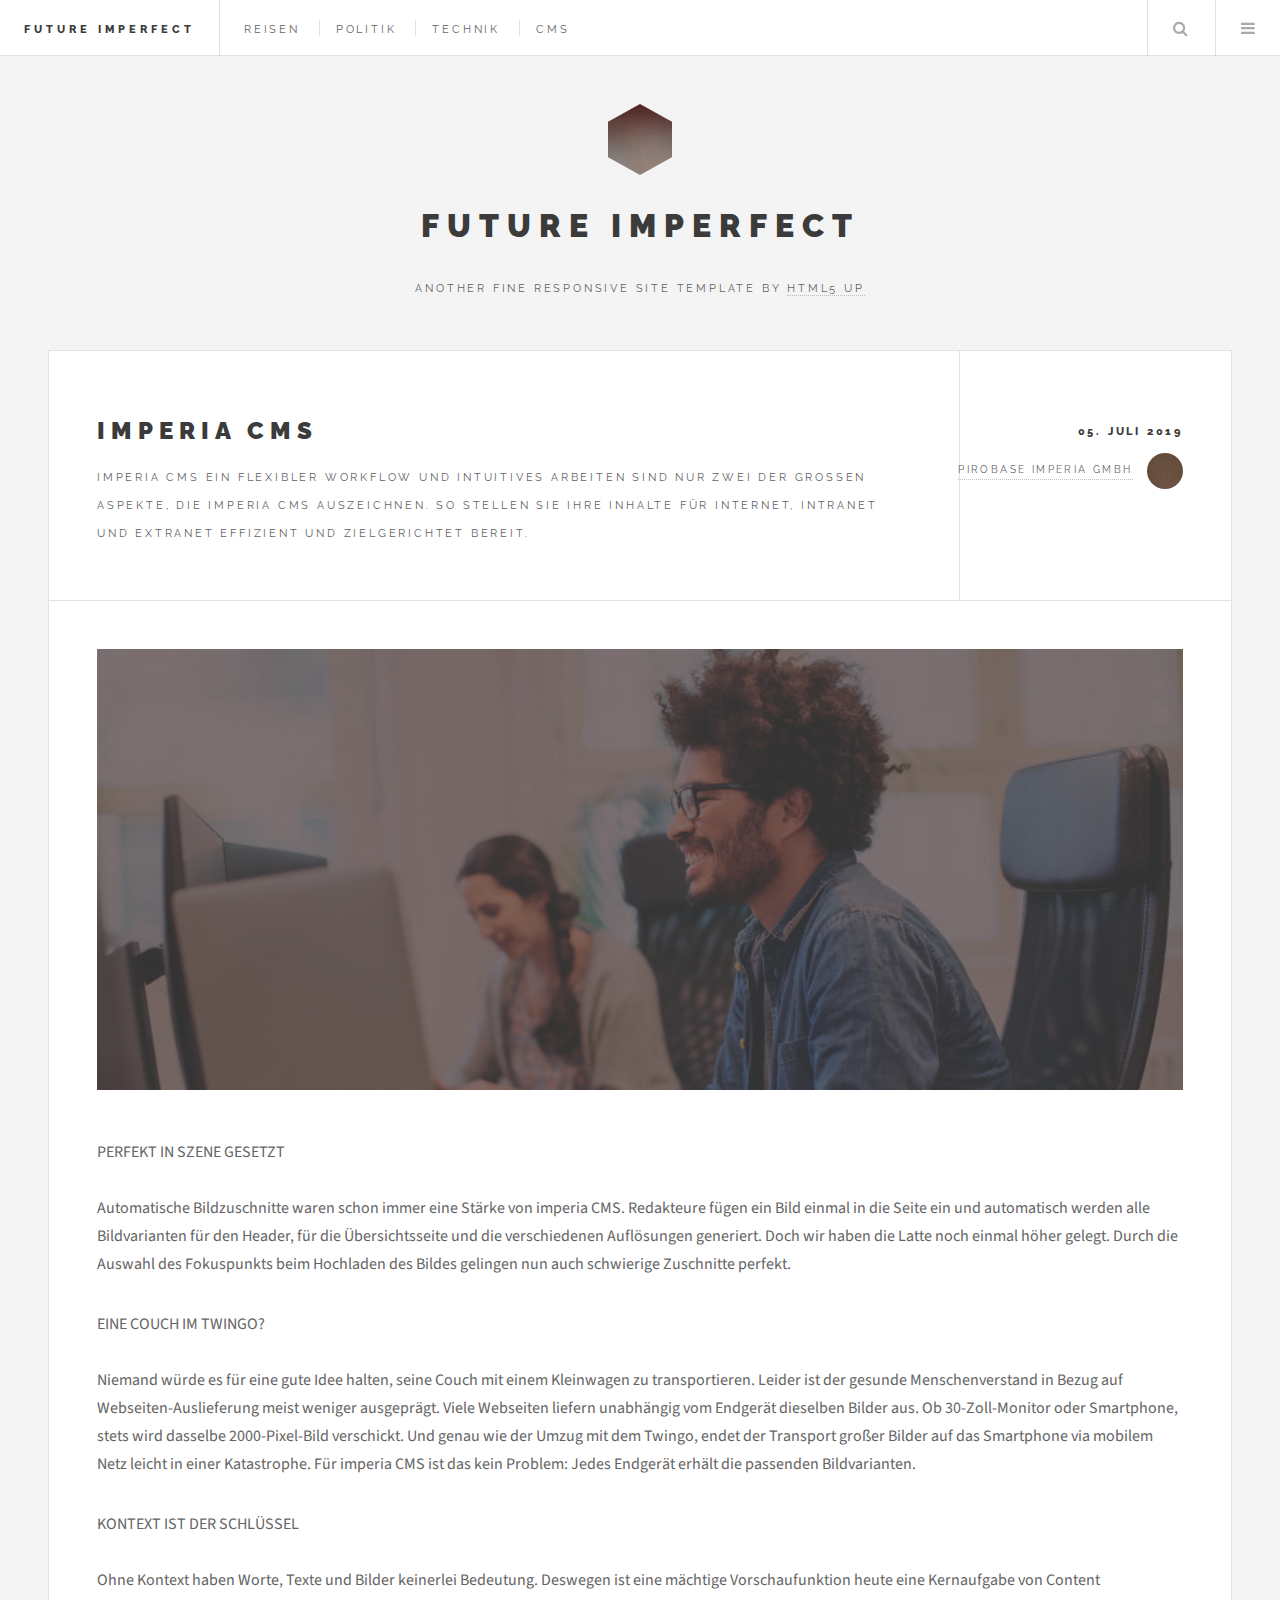
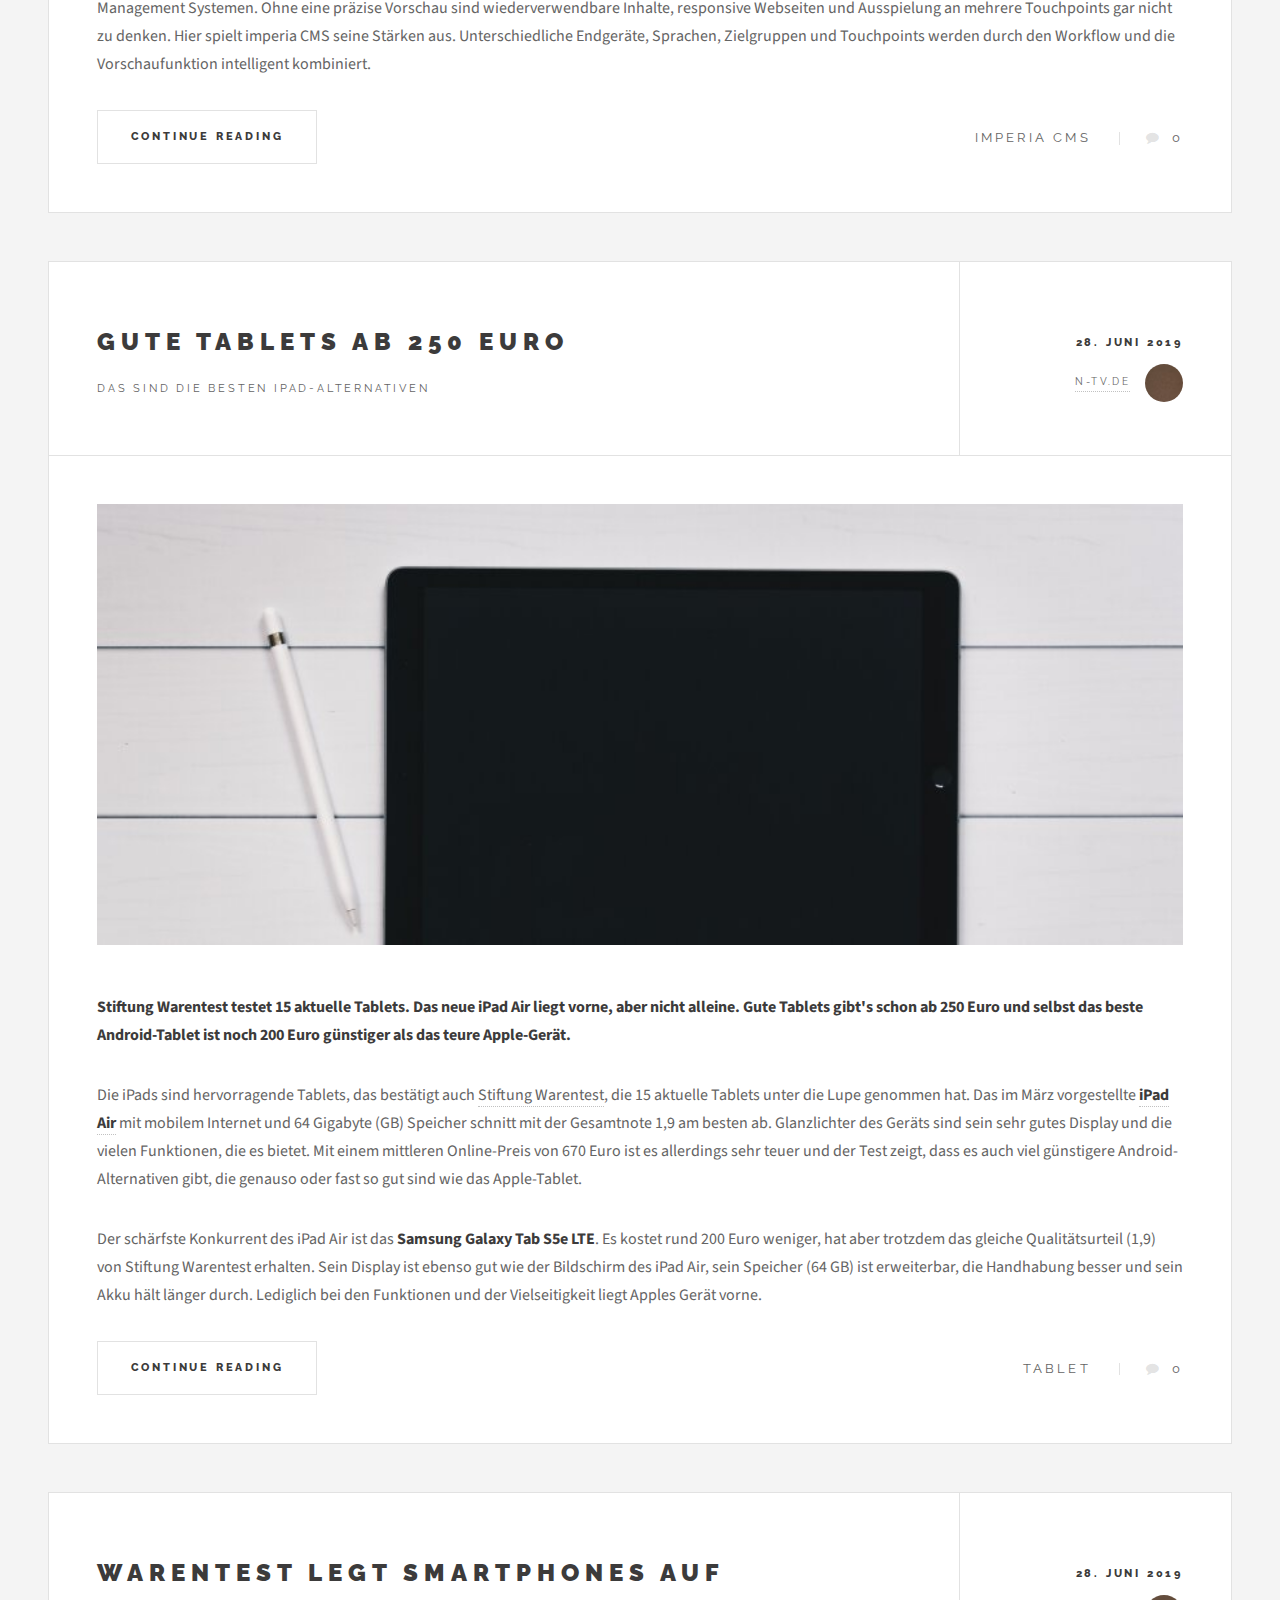
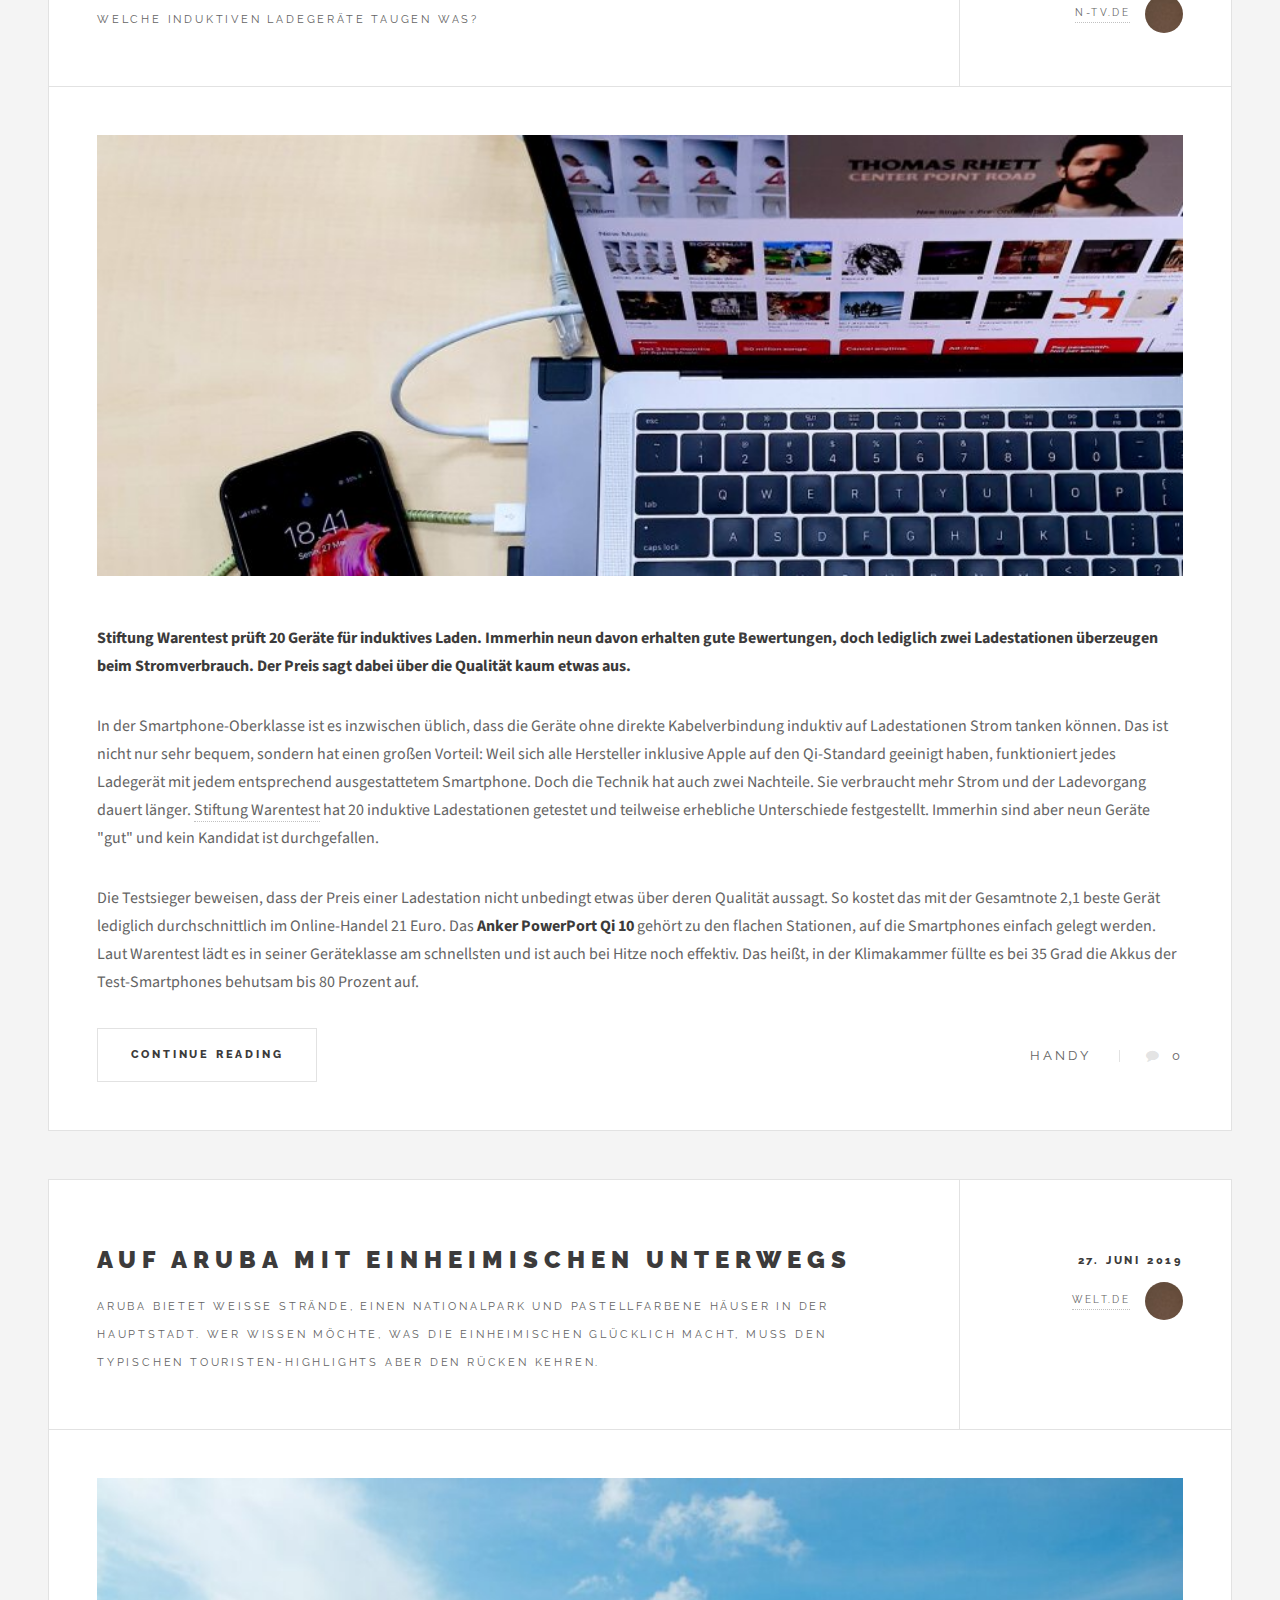
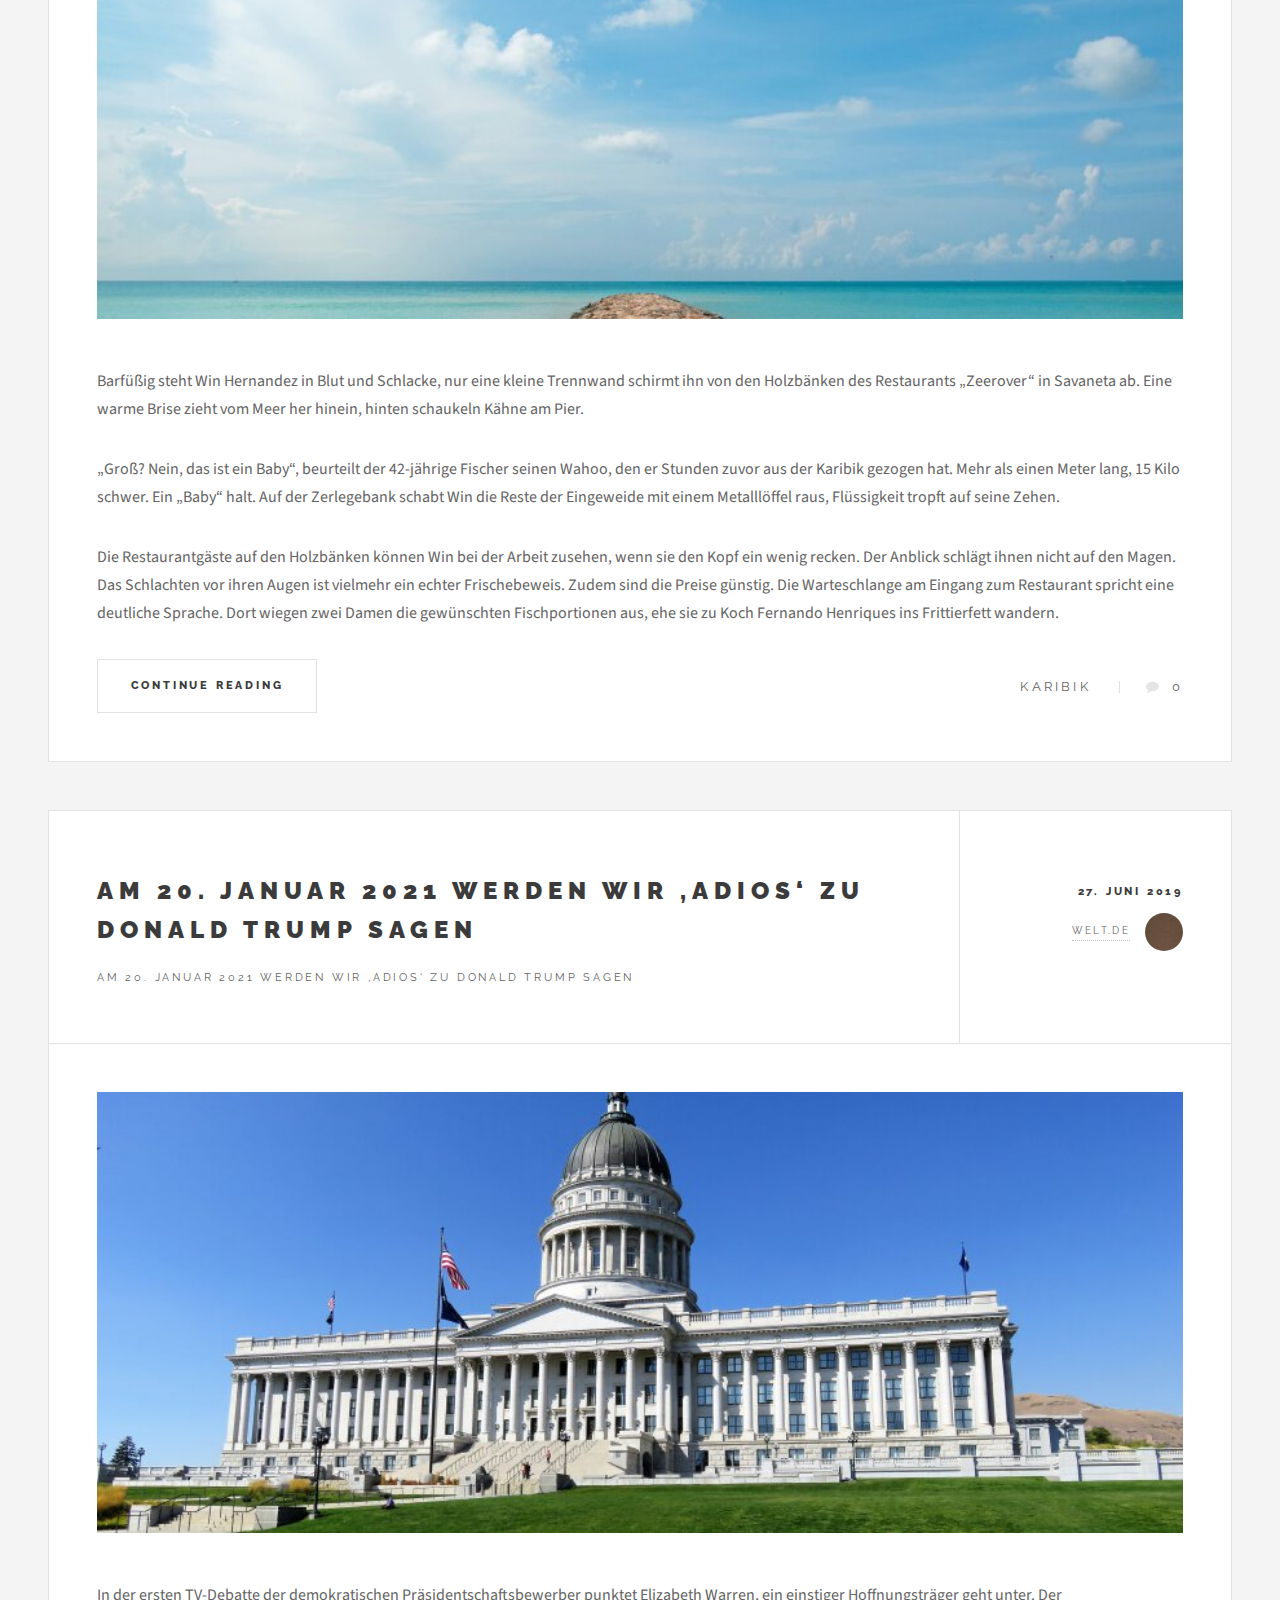
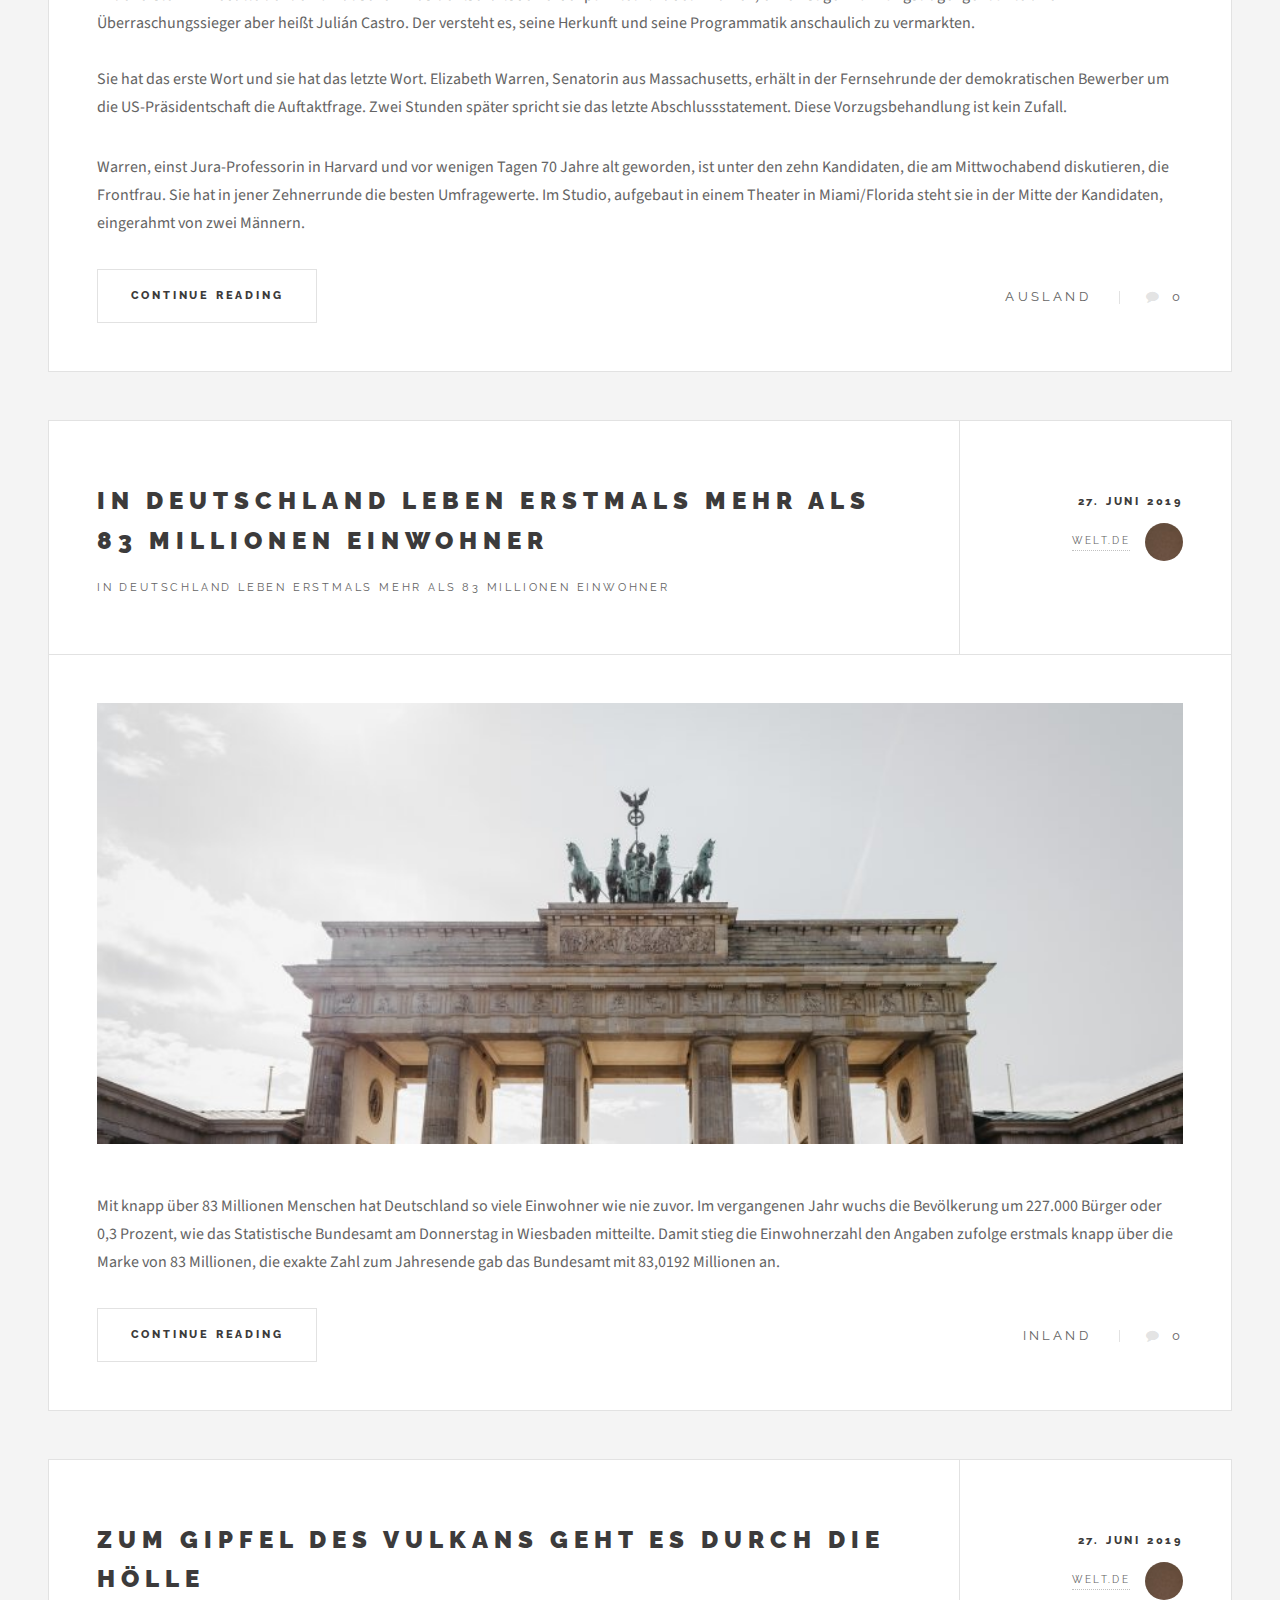
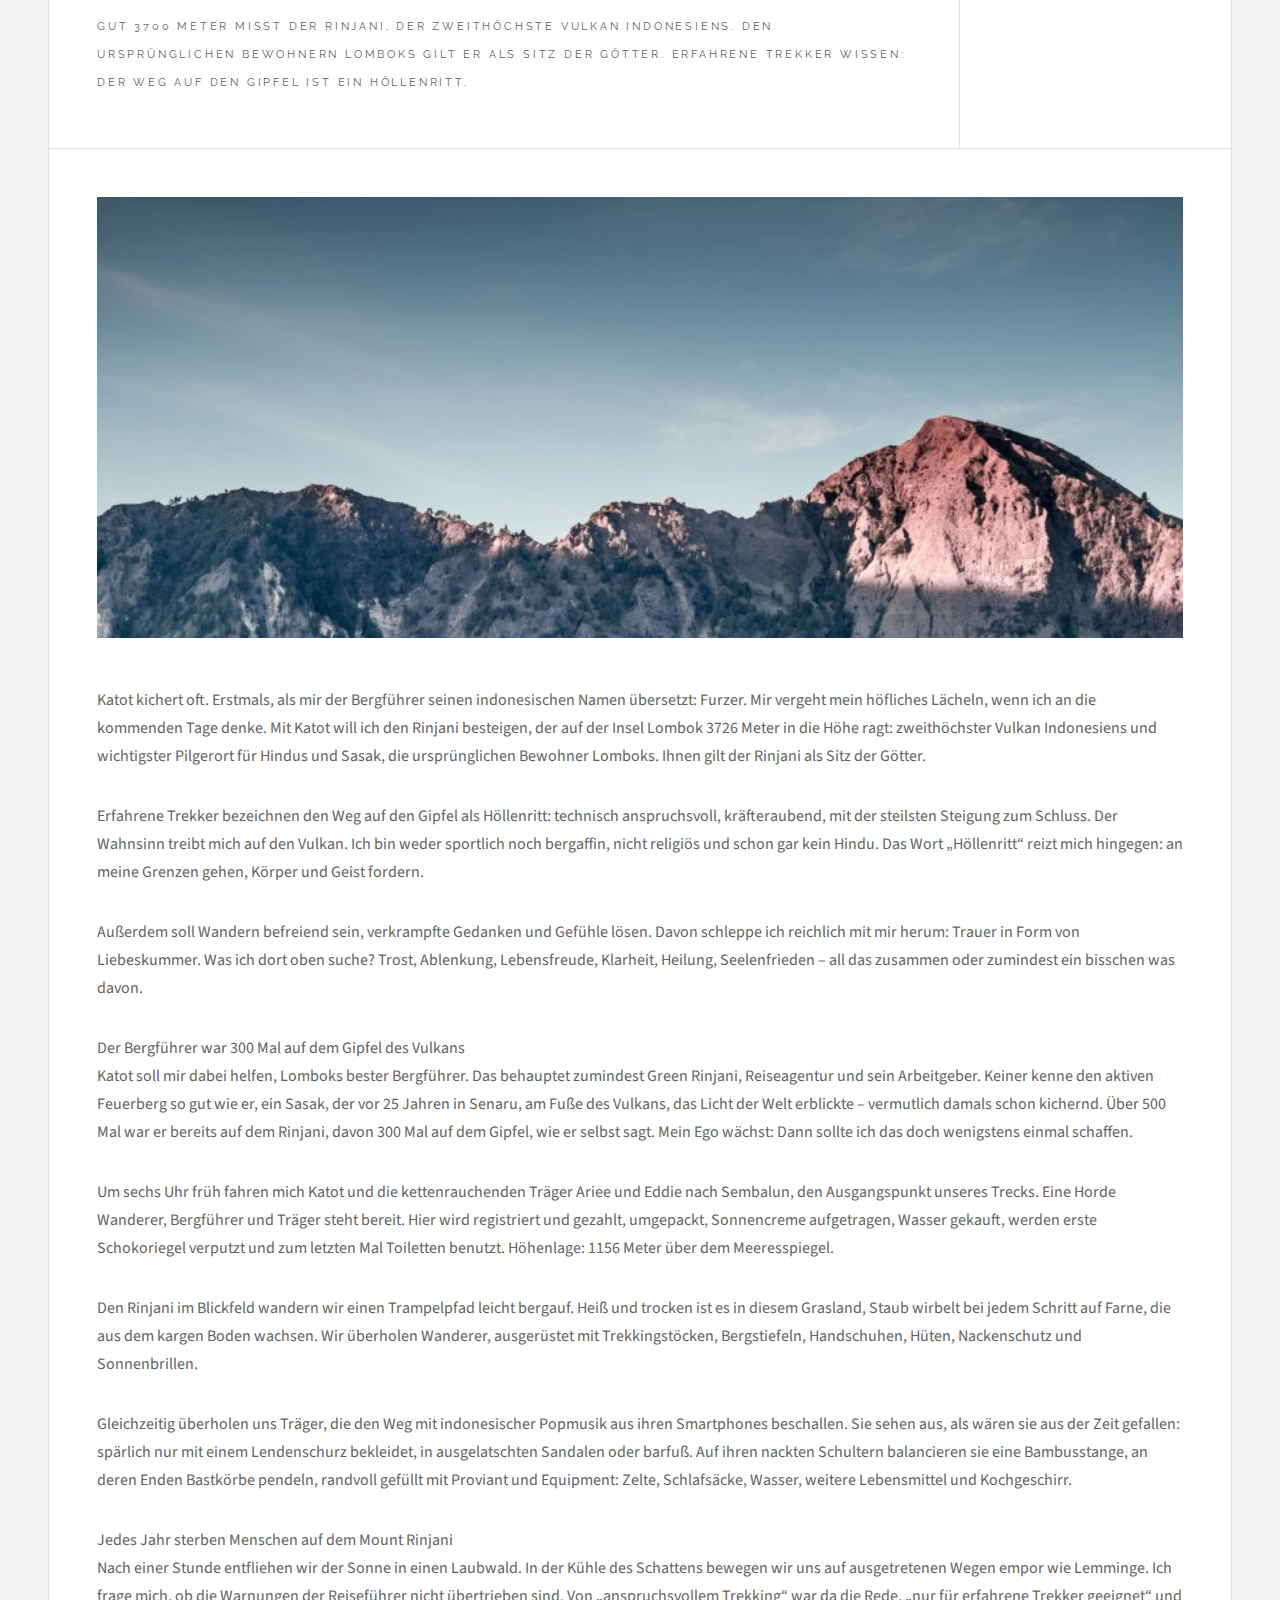
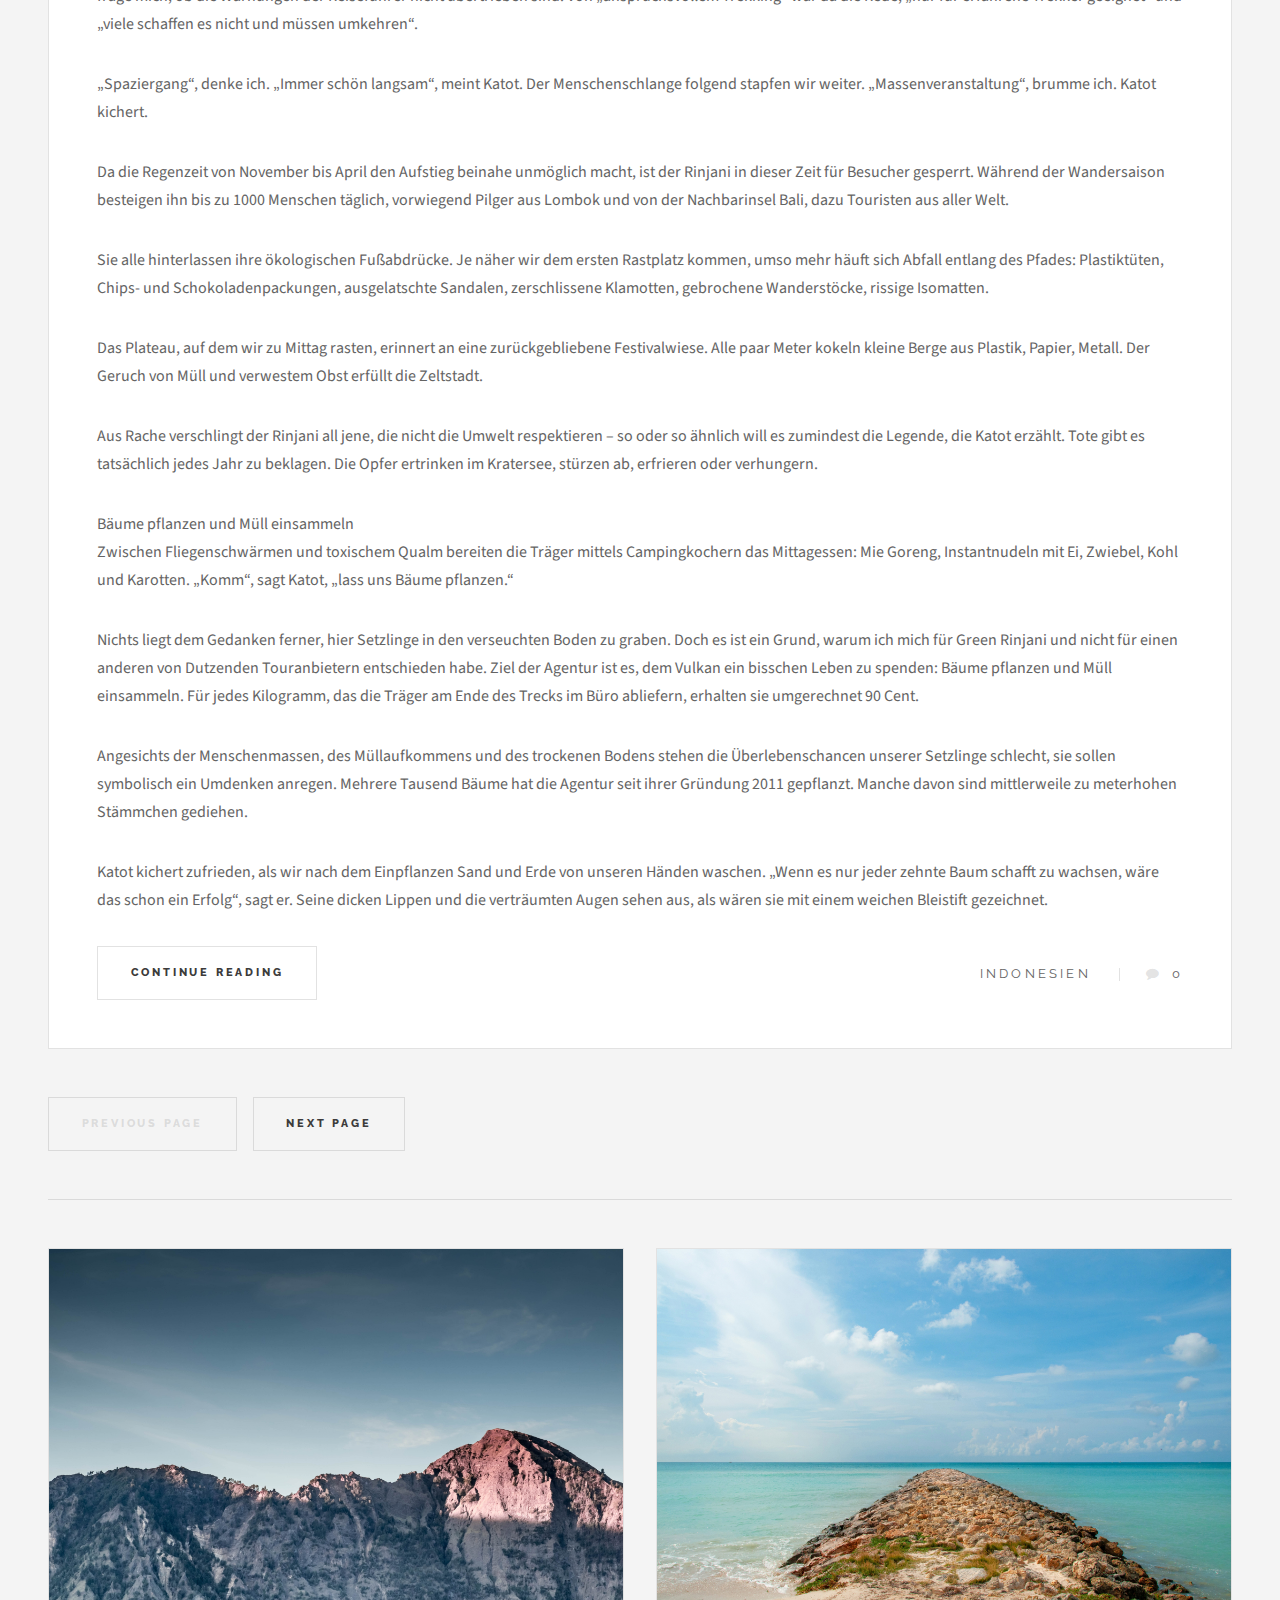
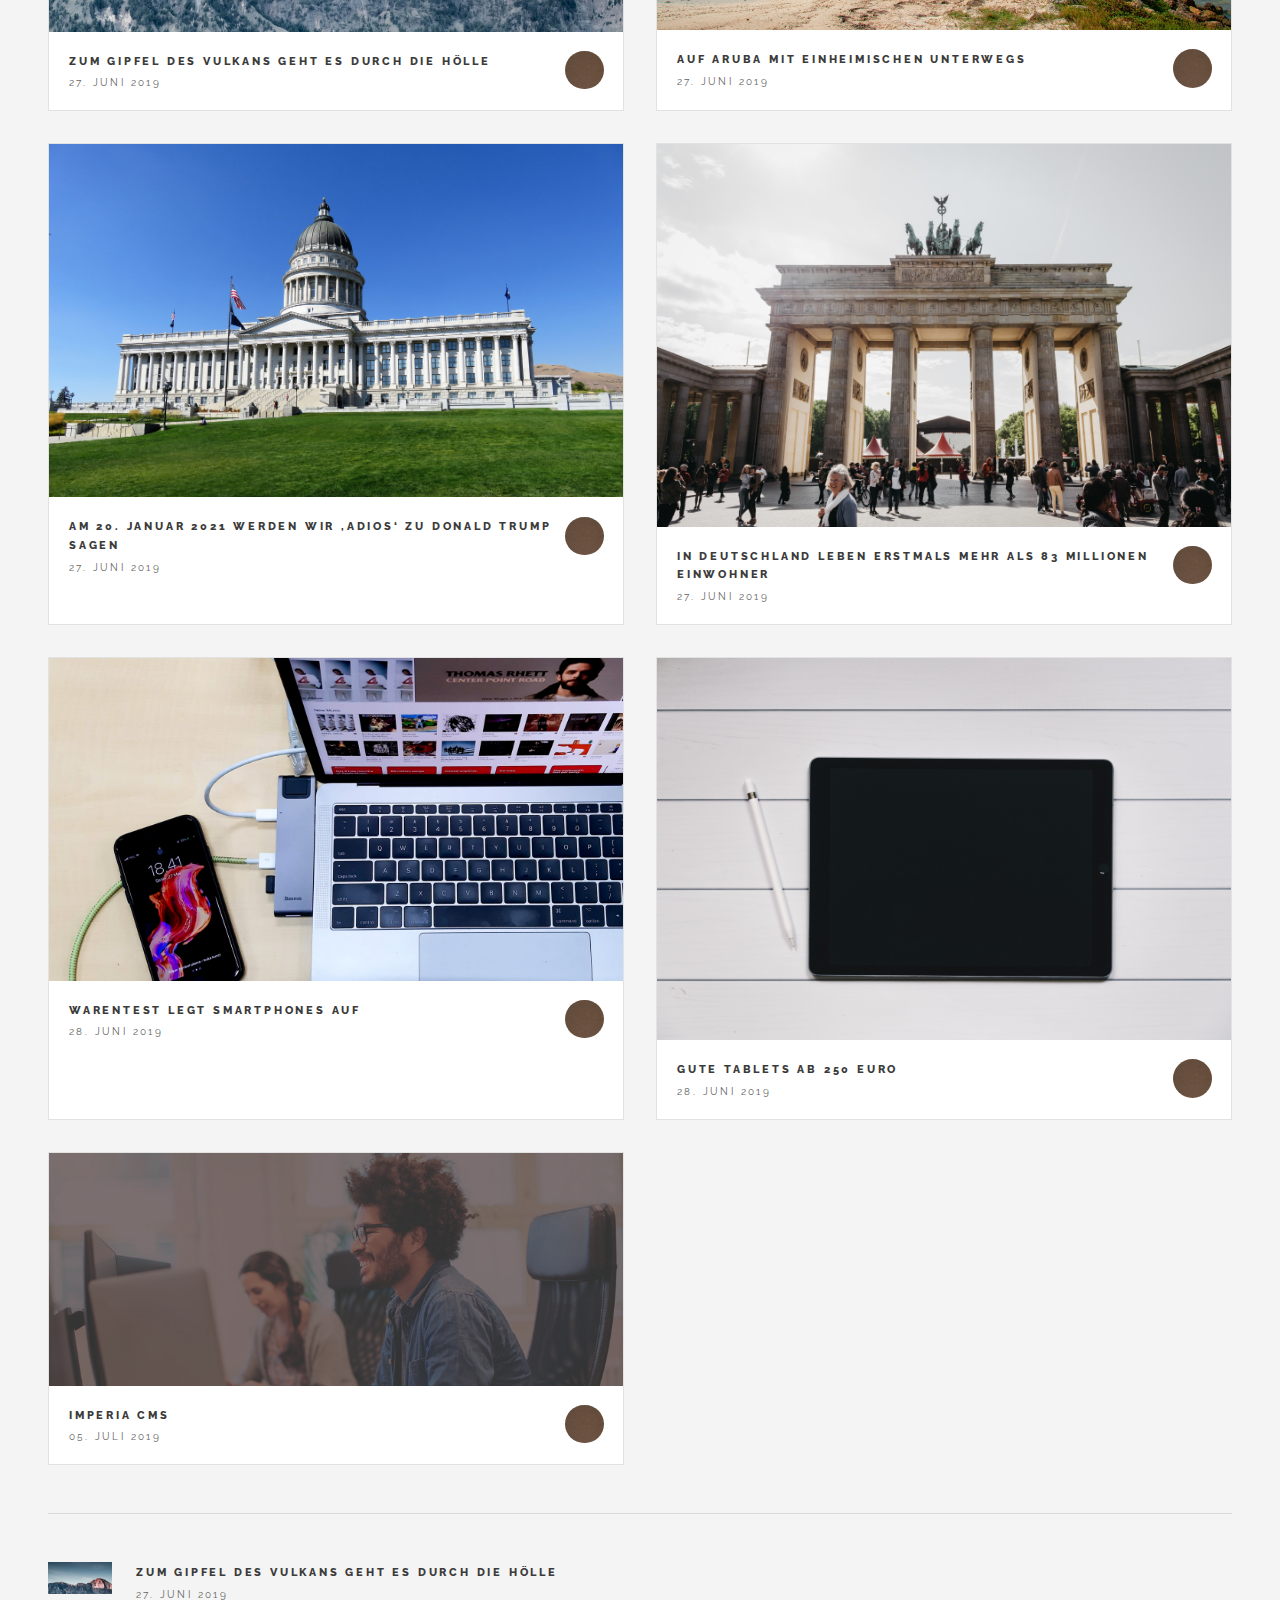
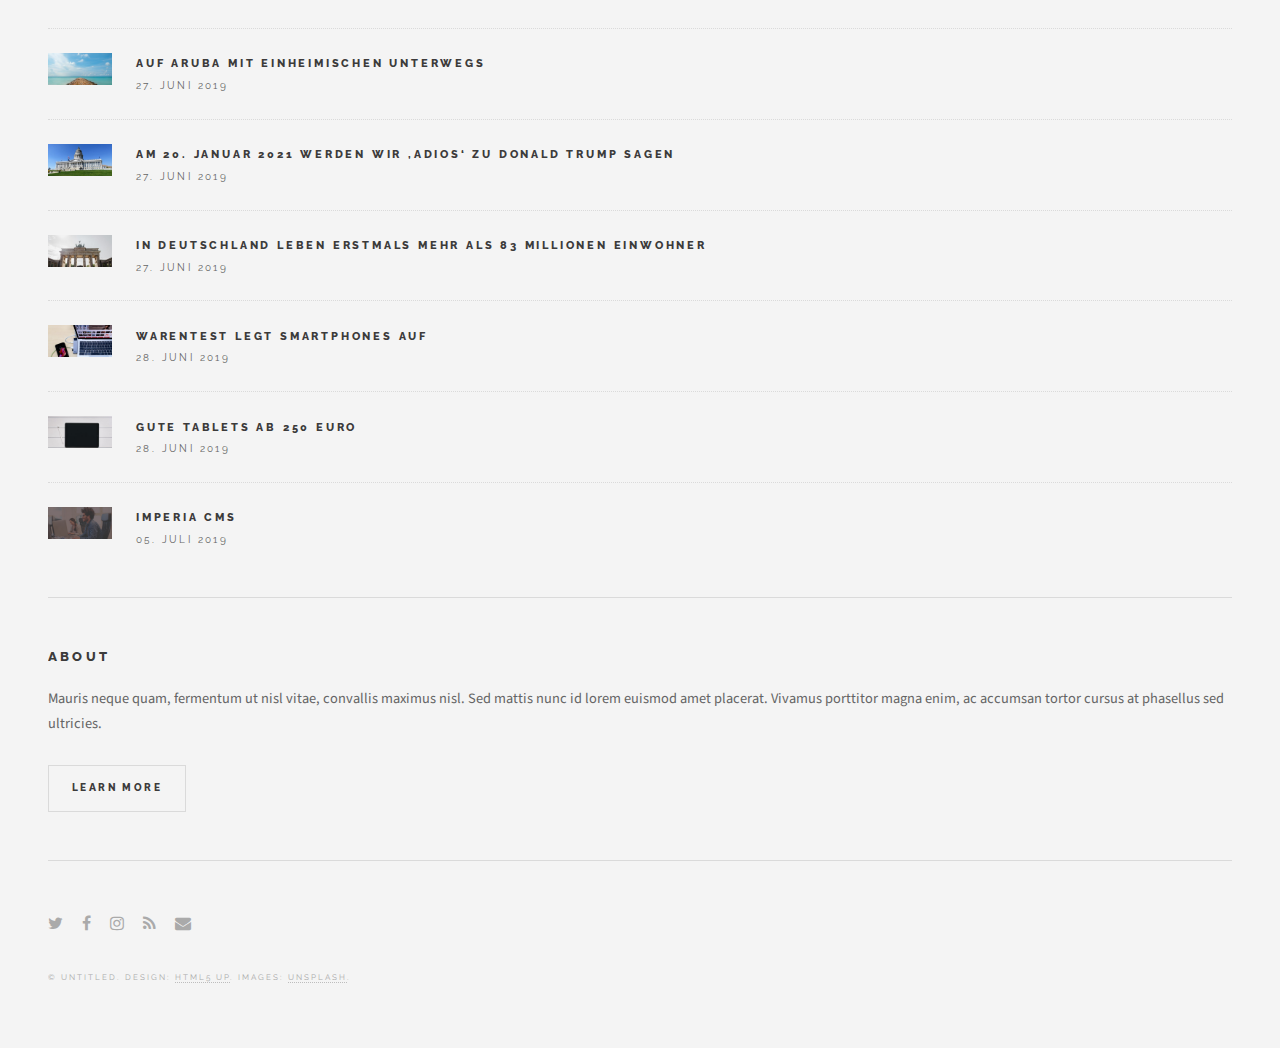
==== index.html @ 07f8140c "initial upload" ====
<!DOCTYPE HTML>
<!--
	Future Imperfect by HTML5 UP
	html5up.net | @ajlkn
	Free for personal and commercial use under the CCA 3.0 license (html5up.net/license)
-->
<html>
<head>
    <meta name="GENERATOR" content="IMPERIA 10.5.2_1" />

    <title>Future Imperfect by HTML5 UP</title>
    <meta charset="utf-8" />
    <meta name="viewport" content="width=device-width, initial-scale=1, user-scalable=no" />
    <link rel="stylesheet" href="/static/future-imperfect/assets/css/main.css" />
    <link rel="stylesheet" href="/static/future-imperfect/assets/css/jquery.fancybox.css" />

    <meta name="X-Imperia-Live-Info" content="757512c4-ac32-24c8-7817-a58f26c21bf1/2/3" />
</head>
<body class="is-preload">
<!-- Wrapper -->
<div id="wrapper">

	<!-- HEADER -->
	<!-- Header -->
<header id="header">
    <h1><a href="/index.html">Future Imperfect</a></h1>
    <nav class="links">
        <ul>
            <!--__iACTIVE:WsaCGdL1w7NQSzcC9uj5Q-->
    <li><a href="/reisen/index.html">Reisen</a></li>

    <li><a href="/politik/index.html">Politik</a></li>

    <li><a href="/technik/index.html">Technik</a></li>

    <li><a href="/cms/index.html">CMS</a></li>
<!--/__iACTIVE:WsaCGdL1w7NQSzcC9uj5Q-->
        </ul>
    </nav>
    <nav class="main">
        <ul>
            <li class="search">
                <a class="fa-search" href="#search">Search</a>
                <form id="search" method="get" action="#">
                    <input type="text" name="query" placeholder="Search" />
                </form>
            </li>
            <li class="menu">
                <a class="fa-bars" href="#menu">Menu</a>
            </li>
        </ul>
    </nav>
</header>

<!-- SIDE-NAV -->
<section id="menu">
<!-- Search -->
<section>
    <form class="search" method="get" action="#">
        <input type="text" name="query" placeholder="Search" />
    </form>
</section>

<!-- Links -->
<section>
    <ul class="links">
        <li>
            <a href="#">
                <h3>Lorem ipsum</h3>
                <p>Feugiat tempus veroeros dolor</p>
            </a>
        </li>
        <li>
            <a href="#">
                <h3>Dolor sit amet</h3>
                <p>Sed vitae justo condimentum</p>
            </a>
        </li>
        <li>
            <a href="#">
                <h3>Feugiat veroeros</h3>
                <p>Phasellus sed ultricies mi congue</p>
            </a>
        </li>
        <li>
            <a href="#">
                <h3>Etiam sed consequat</h3>
                <p>Porta lectus amet ultricies</p>
            </a>
        </li>
    </ul>
</section>

<!-- Actions -->
<section>
    <ul class="actions stacked">
        <li><a href="#" class="button large fit">Log In</a></li>
    </ul>
</section>

</section>


	<!-- Menu -->


	<!-- Main -->
	<div id="main">
		<!-- Post -->

		<!-- SiteActive zum Laden der Artikel -->

		<!--__iACTIVE:i1jnQMcbI30JDqjvi1VMw-->
		<article class="post">
			<header>
				<div class="title">
					<h2><a href="/cms/imperia/000041.html">imperia CMS</a></h2>
					<p>imperia CMS Ein flexibler Workflow und intuitives Arbeiten sind nur zwei der großen Aspekte, die imperia CMS auszeichnen. So stellen Sie Ihre Inhalte für Internet, Intranet und Extranet effizient und zielgerichtet bereit.</p>
				</div>

				<div class="meta">
					<time class="published"></time>
					<time class="published">05. Juli 2019</time>
					<a href="#" class="author">
						<span class="name">pirobase imperia GmbH</span>
						<img src="/static/future-imperfect/images/avatar.jpg" alt="" />
					</a>
				</div>
			</header>

			<a href="/cms/imperia/000041.html" class="image featured">
				<img src="/mam/cms/fittosize_840_341_1037_280_85561495ed3176cb5e3eb2f589040151_cover_imperia_mitarbeiter_pc.jpg" alt="Cover Imperia Mitarbeiter Pc" />
			</a>

			<p><p>PERFEKT IN SZENE GESETZT<br />
<br />
Automatische Bildzuschnitte waren schon immer eine Stärke von imperia CMS. Redakteure f&uuml;gen ein Bild einmal in die Seite ein und automatisch werden alle Bildvarianten für den Header, für die Übersichtsseite und die verschiedenen Auflösungen generiert. Doch wir haben die Latte noch einmal höher gelegt. Durch die Auswahl des Fokuspunkts beim Hochladen des Bildes gelingen nun auch schwierige Zuschnitte perfekt.</p>

<p>EINE COUCH IM TWINGO?<br />
<br />
Niemand würde es für eine gute Idee halten, seine Couch mit einem Kleinwagen zu transportieren. Leider ist der gesunde Menschenverstand in Bezug auf Webseiten-Auslieferung meist weniger ausgeprägt. Viele Webseiten liefern unabhängig vom Endgerät dieselben Bilder aus. Ob 30-Zoll-Monitor oder Smartphone, stets wird dasselbe 2000-Pixel-Bild verschickt. Und genau wie der Umzug mit dem Twingo, endet der Transport gro&szlig;er Bilder auf das Smartphone via mobilem Netz leicht in einer Katastrophe. Für imperia CMS ist das kein Problem: Jedes Endgerät erhält die passenden Bildvarianten.</p>

<p>KONTEXT IST DER SCHL&Uuml;SSEL<br />
<br />
Ohne Kontext haben Worte, Texte und Bilder keinerlei Bedeutung. Deswegen ist eine m&auml;chtige Vorschaufunktion heute eine Kernaufgabe von Content Management Systemen. Ohne eine pr&auml;zise Vorschau sind wiederverwendbare Inhalte, responsive Webseiten und Ausspielung an mehrere Touchpoints gar nicht zu denken. Hier spielt imperia CMS seine St&auml;rken aus. Unterschiedliche Endger&auml;te, Sprachen, Zielgruppen und Touchpoints werden durch den Workflow und die Vorschaufunktion intelligent kombiniert.&nbsp;</p>
</p>

			<footer>
				<ul class="actions">
					<li><a href="/cms/imperia/000041.html" class="button large">Continue Reading</a></li>
				</ul>
				<ul class="stats">
					<li><a href="#" class="icon">imperia CMS</a></li>
					<li><a href="#" class="icon fa-comment commentCount" data-pageid="localhost/cms/imperia/000041.html"></a></li>
				</ul>
			</footer>
		</article>
		
		<article class="post">
			<header>
				<div class="title">
					<h2><a href="/technik/tablet/000032.html">Gute Tablets ab 250 Euro</a></h2>
					<p>Das sind die besten iPad-Alternativen</p>
				</div>

				<div class="meta">
					<time class="published"></time>
					<time class="published">28. Juni 2019</time>
					<a href="#" class="author">
						<span class="name">n-tv.de</span>
						<img src="/static/future-imperfect/images/avatar.jpg" alt="" />
					</a>
				</div>
			</header>

			<a href="/technik/tablet/000032.html" class="image featured">
				<img src="/mam/technik/fittosize_840_341_882_957_9ee80fff6b815dd7e9abaea90f61c48d_kelly-sikkema-4xhgz_zllqs-unsplash.jpg" alt="Kelly-sikkema-4xhgz Zllqs-unsplash" />
			</a>

			<p><p><strong>Stiftung Warentest testet 15 aktuelle Tablets. Das neue iPad Air liegt vorne, aber nicht alleine. Gute Tablets gibt&#39;s schon ab 250 Euro und selbst das beste Android-Tablet ist noch 200 Euro g&uuml;nstiger als das teure Apple-Ger&auml;t.</strong></p>

<p>Die iPads sind hervorragende Tablets, das best&auml;tigt auch&nbsp;<a href="https://www.test.de/Tablets-im-Test-4627215-0/">Stiftung Warentest</a>, die 15 aktuelle Tablets unter die Lupe genommen hat. Das im M&auml;rz vorgestellte&nbsp;<a href="https://www.n-tv.de/technik/Apple-praesentiert-neue-iPads-article20914733.html"><strong>iPad Air</strong></a>&nbsp;mit mobilem Internet und 64 Gigabyte (GB) Speicher schnitt mit der Gesamtnote 1,9 am besten ab. Glanzlichter des Ger&auml;ts sind sein sehr gutes Display und die vielen Funktionen, die es bietet. Mit einem mittleren Online-Preis von 670 Euro ist es allerdings sehr teuer und der Test zeigt, dass es auch viel g&uuml;nstigere Android-Alternativen gibt, die genauso oder fast so gut sind wie das Apple-Tablet.</p>

<p>Der sch&auml;rfste Konkurrent des iPad Air ist das&nbsp;<strong>Samsung Galaxy Tab S5e LTE</strong>. Es kostet rund 200 Euro weniger, hat aber trotzdem das gleiche Qualit&auml;tsurteil (1,9) von Stiftung Warentest erhalten. Sein Display ist ebenso gut wie der Bildschirm des iPad Air, sein Speicher (64 GB) ist erweiterbar, die Handhabung besser und sein Akku h&auml;lt l&auml;nger durch. Lediglich bei den Funktionen und der Vielseitigkeit liegt Apples Ger&auml;t vorne.</p>
</p>

			<footer>
				<ul class="actions">
					<li><a href="/technik/tablet/000032.html" class="button large">Continue Reading</a></li>
				</ul>
				<ul class="stats">
					<li><a href="#" class="icon">Tablet</a></li>
					<li><a href="#" class="icon fa-comment commentCount" data-pageid="localhost/technik/tablet/000032.html"></a></li>
				</ul>
			</footer>
		</article>
		
		<article class="post">
			<header>
				<div class="title">
					<h2><a href="/technik/handy/000031.html">Warentest legt Smartphones auf</a></h2>
					<p>Welche induktiven Ladegeräte taugen was?</p>
				</div>

				<div class="meta">
					<time class="published"></time>
					<time class="published">28. Juni 2019</time>
					<a href="#" class="author">
						<span class="name">n-tv.de</span>
						<img src="/static/future-imperfect/images/avatar.jpg" alt="" />
					</a>
				</div>
			</header>

			<a href="/technik/handy/000031.html" class="image featured">
				<img src="/mam/technik/fittosize_840_341_199_112_da4917b2e12d809783fb2f585028aa3f_yogas-design-lseenjllydw-unsplash.jpg" alt="Yogas-design-lseenjllydw-unsplash" />
			</a>

			<p><p><strong>Stiftung Warentest pr&uuml;ft 20 Ger&auml;te f&uuml;r induktives Laden. Immerhin neun davon erhalten gute Bewertungen, doch lediglich zwei Ladestationen &uuml;berzeugen beim Stromverbrauch. Der Preis sagt dabei &uuml;ber die Qualit&auml;t kaum etwas aus.</strong></p>

<p>In der Smartphone-Oberklasse ist es inzwischen &uuml;blich, dass die Ger&auml;te ohne direkte Kabelverbindung induktiv auf Ladestationen Strom tanken k&ouml;nnen. Das ist nicht nur sehr bequem, sondern hat einen gro&szlig;en Vorteil: Weil sich alle Hersteller inklusive Apple auf den Qi-Standard geeinigt haben, funktioniert jedes Ladeger&auml;t mit jedem entsprechend ausgestattetem Smartphone. Doch die Technik hat auch zwei Nachteile. Sie verbraucht mehr Strom und der Ladevorgang dauert l&auml;nger.&nbsp;<a href="https://www.test.de/Ladestation-fuer-das-Handy-Induktive-Ladegeraete-im-Test-5485374-0/" target="_blank">Stiftung Warentest</a>&nbsp;hat 20 induktive Ladestationen getestet und teilweise erhebliche Unterschiede festgestellt. Immerhin sind aber neun Ger&auml;te &quot;gut&quot; und kein Kandidat ist durchgefallen.</p>

<p>Die Testsieger beweisen, dass der Preis einer Ladestation nicht unbedingt etwas &uuml;ber deren Qualit&auml;t aussagt. So kostet das mit der Gesamtnote 2,1 beste Ger&auml;t lediglich durchschnittlich im Online-Handel 21 Euro. Das&nbsp;<strong>Anker PowerPort Qi 10</strong>&nbsp;geh&ouml;rt zu den flachen Stationen, auf die Smartphones einfach gelegt werden. Laut Warentest l&auml;dt es in seiner Ger&auml;teklasse am schnellsten und ist auch bei Hitze noch effektiv. Das hei&szlig;t, in der Klimakammer f&uuml;llte es bei 35 Grad die Akkus der Test-Smartphones behutsam bis 80 Prozent auf.</p>
</p>

			<footer>
				<ul class="actions">
					<li><a href="/technik/handy/000031.html" class="button large">Continue Reading</a></li>
				</ul>
				<ul class="stats">
					<li><a href="#" class="icon">Handy</a></li>
					<li><a href="#" class="icon fa-comment commentCount" data-pageid="localhost/technik/handy/000031.html"></a></li>
				</ul>
			</footer>
		</article>
		
		<article class="post">
			<header>
				<div class="title">
					<h2><a href="/reisen/karibik/000024.html">Auf Aruba mit Einheimischen unterwegs</a></h2>
					<p>Aruba bietet weiße Strände, einen Nationalpark und pastellfarbene Häuser in der Hauptstadt. Wer wissen möchte, was die Einheimischen glücklich macht, muss den typischen Touristen-Highlights aber den Rücken kehren.</p>
				</div>

				<div class="meta">
					<time class="published"></time>
					<time class="published">27. Juni 2019</time>
					<a href="#" class="author">
						<span class="name">Welt.de</span>
						<img src="/static/future-imperfect/images/avatar.jpg" alt="" />
					</a>
				</div>
			</header>

			<a href="/reisen/karibik/000024.html" class="image featured">
				<img src="/mam/reisen/fittosize_840_341_199_132_f3feace712c4e3904532fb6fe67a0add_paulo-evangelista-8e0jvozhtkg-unsplash.jpg" alt="Paulo-evangelista-8e0jvozhtkg-unsplash" />
			</a>

			<p><p>Barf&uuml;&szlig;ig steht Win Hernandez in Blut und Schlacke, nur eine kleine Trennwand schirmt ihn von den Holzb&auml;nken des Restaurants &bdquo;Zeerover&ldquo; in Savaneta ab. Eine warme Brise zieht vom Meer her hinein, hinten schaukeln K&auml;hne am Pier.</p>

<p>&bdquo;Gro&szlig;? Nein, das ist ein Baby&ldquo;, beurteilt der 42-j&auml;hrige Fischer seinen Wahoo, den er Stunden zuvor aus der Karibik gezogen hat. Mehr als einen Meter lang, 15 Kilo schwer. Ein &bdquo;Baby&ldquo; halt. Auf der Zerlegebank schabt Win die Reste der Eingeweide mit einem Metalll&ouml;ffel raus, Fl&uuml;ssigkeit tropft auf seine Zehen.</p>

<p>Die Restaurantg&auml;ste auf den Holzb&auml;nken k&ouml;nnen Win bei der Arbeit zusehen, wenn sie den Kopf ein wenig recken. Der Anblick schl&auml;gt ihnen nicht auf den Magen. Das Schlachten vor ihren Augen ist vielmehr ein echter Frischebeweis. Zudem sind die Preise g&uuml;nstig. Die Warteschlange am Eingang zum Restaurant spricht eine deutliche Sprache. Dort wiegen zwei Damen die gew&uuml;nschten Fischportionen aus, ehe sie zu Koch Fernando Henriques ins Frittierfett wandern.</p>
</p>

			<footer>
				<ul class="actions">
					<li><a href="/reisen/karibik/000024.html" class="button large">Continue Reading</a></li>
				</ul>
				<ul class="stats">
					<li><a href="#" class="icon">Karibik</a></li>
					<li><a href="#" class="icon fa-comment commentCount" data-pageid="localhost/reisen/karibik/000024.html"></a></li>
				</ul>
			</footer>
		</article>
		
		<article class="post">
			<header>
				<div class="title">
					<h2><a href="/politik/ausland/000018.html">Am 20. Januar 2021 werden wir ,Adios‘ zu Donald Trump sagen</a></h2>
					<p>Am 20. Januar 2021 werden wir ,Adios‘ zu Donald Trump sagen</p>
				</div>

				<div class="meta">
					<time class="published"></time>
					<time class="published">27. Juni 2019</time>
					<a href="#" class="author">
						<span class="name">Welt.de</span>
						<img src="/static/future-imperfect/images/avatar.jpg" alt="" />
					</a>
				</div>
			</header>

			<a href="/politik/ausland/000018.html" class="image featured">
				<img src="/mam/politik/fittosize_840_341_2227_1602_8baea750b72f1f60de6e29a4b74f1041_peter-gonzalez-lxpotz7kc-w-unsplash.jpg" alt="Peter-gonzalez-lxpotz7kc-w-unsplash" />
			</a>

			<p><p>In der ersten TV-Debatte der demokratischen Pr&auml;sidentschaftsbewerber punktet Elizabeth Warren, ein einstiger Hoffnungstr&auml;ger geht unter. Der &Uuml;berraschungssieger aber hei&szlig;t Juli&aacute;n Castro. Der versteht es, seine Herkunft und seine Programmatik anschaulich zu vermarkten.<br />
&nbsp;<br />
Sie hat das erste Wort und sie hat das letzte Wort. Elizabeth Warren, Senatorin aus Massachusetts, erh&auml;lt in der Fernsehrunde der demokratischen Bewerber um die US-Pr&auml;sidentschaft die Auftaktfrage. Zwei Stunden sp&auml;ter spricht sie das letzte Abschlussstatement. Diese Vorzugsbehandlung ist kein Zufall.</p>

<p>Warren, einst Jura-Professorin in Harvard und vor wenigen Tagen 70 Jahre alt geworden, ist unter den zehn Kandidaten, die am Mittwochabend diskutieren, die Frontfrau. Sie hat in jener Zehnerrunde die besten Umfragewerte. Im Studio, aufgebaut in einem Theater in Miami/Florida steht sie in der Mitte der Kandidaten, eingerahmt von zwei M&auml;nnern.</p>
</p>

			<footer>
				<ul class="actions">
					<li><a href="/politik/ausland/000018.html" class="button large">Continue Reading</a></li>
				</ul>
				<ul class="stats">
					<li><a href="#" class="icon">Ausland</a></li>
					<li><a href="#" class="icon fa-comment commentCount" data-pageid="localhost/politik/ausland/000018.html"></a></li>
				</ul>
			</footer>
		</article>
		
		<article class="post">
			<header>
				<div class="title">
					<h2><a href="/politik/inland/000017.html">In Deutschland leben erstmals mehr als 83 Millionen Einwohner</a></h2>
					<p>In Deutschland leben erstmals mehr als 83 Millionen Einwohner</p>
				</div>

				<div class="meta">
					<time class="published"></time>
					<time class="published">27. Juni 2019</time>
					<a href="#" class="author">
						<span class="name">Welt.de</span>
						<img src="/static/future-imperfect/images/avatar.jpg" alt="" />
					</a>
				</div>
			</header>

			<a href="/politik/inland/000017.html" class="image featured">
				<img src="/mam/politik/fittosize_840_341_2619_1102_46ba2c659a2278027b444e75c1e4207a_marius-serban-iftuhgn7fys-unsplash.jpg" alt="Marius-serban-iftuhgn7fys-unsplash" />
			</a>

			<p><p>Mit knapp &uuml;ber 83 Millionen Menschen hat Deutschland so viele Einwohner wie nie zuvor. Im vergangenen Jahr wuchs die Bev&ouml;lkerung um 227.000 B&uuml;rger oder 0,3 Prozent, wie das Statistische Bundesamt am Donnerstag in Wiesbaden mitteilte. Damit stieg die Einwohnerzahl den Angaben zufolge erstmals knapp &uuml;ber die Marke von 83 Millionen, die exakte Zahl zum Jahresende gab das Bundesamt mit 83,0192 Millionen an.</p>
</p>

			<footer>
				<ul class="actions">
					<li><a href="/politik/inland/000017.html" class="button large">Continue Reading</a></li>
				</ul>
				<ul class="stats">
					<li><a href="#" class="icon">Inland</a></li>
					<li><a href="#" class="icon fa-comment commentCount" data-pageid="localhost/politik/inland/000017.html"></a></li>
				</ul>
			</footer>
		</article>
		
		<article class="post">
			<header>
				<div class="title">
					<h2><a href="/reisen/indonesien/000005.html">Zum Gipfel des Vulkans geht es durch die Hölle</a></h2>
					<p>Gut 3700 Meter misst der Rinjani, der zweithöchste Vulkan Indonesiens. Den ursprünglichen Bewohnern Lomboks gilt er als Sitz der Götter. Erfahrene Trekker wissen: Der Weg auf den Gipfel ist ein Höllenritt.</p>
				</div>

				<div class="meta">
					<time class="published"></time>
					<time class="published">27. Juni 2019</time>
					<a href="#" class="author">
						<span class="name">Welt.de</span>
						<img src="/static/future-imperfect/images/avatar.jpg" alt="" />
					</a>
				</div>
			</header>

			<a href="/reisen/indonesien/000005.html" class="image featured">
				<img src="/mam/reisen/fittosize_840_341_3418_1369_e24bb79bdc9931269725663fb9c79edb_surya-prakosa-ibqvmxbv48y-unsplash.jpg" alt="Surya-prakosa-ibqvmxbv48y-unsplash" />
			</a>

			<p><p>Katot kichert oft. Erstmals, als mir der Bergf&uuml;hrer seinen indonesischen Namen &uuml;bersetzt: Furzer. Mir vergeht mein h&ouml;fliches L&auml;cheln, wenn ich an die kommenden Tage denke. Mit Katot will ich den Rinjani besteigen, der auf der Insel Lombok 3726 Meter in die H&ouml;he ragt: zweith&ouml;chster Vulkan Indonesiens und wichtigster Pilgerort f&uuml;r Hindus und Sasak, die urspr&uuml;nglichen Bewohner Lomboks. Ihnen gilt der Rinjani als Sitz der G&ouml;tter.</p>

<p>Erfahrene Trekker bezeichnen den Weg auf den Gipfel als H&ouml;llenritt: technisch anspruchsvoll, kr&auml;fteraubend, mit der steilsten Steigung zum Schluss. Der Wahnsinn treibt mich auf den Vulkan. Ich bin weder sportlich noch bergaffin, nicht religi&ouml;s und schon gar kein Hindu. Das Wort &bdquo;H&ouml;llenritt&ldquo; reizt mich hingegen: an meine Grenzen gehen, K&ouml;rper und Geist fordern.</p>

<p>Au&szlig;erdem soll Wandern befreiend sein, verkrampfte Gedanken und Gef&uuml;hle l&ouml;sen. Davon schleppe ich reichlich mit mir herum: Trauer in Form von Liebeskummer. Was ich dort oben suche? Trost, Ablenkung, Lebensfreude, Klarheit, Heilung, Seelenfrieden &ndash; all das zusammen oder zumindest ein bisschen was davon.</p>

<p>Der Bergf&uuml;hrer war 300 Mal auf dem Gipfel des Vulkans<br />
Katot soll mir dabei helfen, Lomboks bester Bergf&uuml;hrer. Das behauptet zumindest Green Rinjani, Reiseagentur und sein Arbeitgeber. Keiner kenne den aktiven Feuerberg so gut wie er, ein Sasak, der vor 25 Jahren in Senaru, am Fu&szlig;e des Vulkans, das Licht der Welt erblickte &ndash; vermutlich damals schon kichernd. &Uuml;ber 500 Mal war er bereits auf dem Rinjani, davon 300 Mal auf dem Gipfel, wie er selbst sagt. Mein Ego w&auml;chst: Dann sollte ich das doch wenigstens einmal schaffen.</p>

<p>Um sechs Uhr fr&uuml;h fahren mich Katot und die kettenrauchenden Tr&auml;ger Ariee und Eddie nach Sembalun, den Ausgangspunkt unseres Trecks. Eine Horde Wanderer, Bergf&uuml;hrer und Tr&auml;ger steht bereit. Hier wird registriert und gezahlt, umgepackt, Sonnencreme aufgetragen, Wasser gekauft, werden erste Schokoriegel verputzt und zum letzten Mal Toiletten benutzt. H&ouml;henlage: 1156 Meter &uuml;ber dem Meeresspiegel.</p>

<p>Den Rinjani im Blickfeld wandern wir einen Trampelpfad leicht bergauf. Hei&szlig; und trocken ist es in diesem Grasland, Staub wirbelt bei jedem Schritt auf Farne, die aus dem kargen Boden wachsen. Wir &uuml;berholen Wanderer, ausger&uuml;stet mit Trekkingst&ouml;cken, Bergstiefeln, Handschuhen, H&uuml;ten, Nackenschutz und Sonnenbrillen.</p>

<p>Gleichzeitig &uuml;berholen uns Tr&auml;ger, die den Weg mit indonesischer Popmusik aus ihren Smartphones beschallen. Sie sehen aus, als w&auml;ren sie aus der Zeit gefallen: sp&auml;rlich nur mit einem Lendenschurz bekleidet, in ausgelatschten Sandalen oder barfu&szlig;. Auf ihren nackten Schultern balancieren sie eine Bambusstange, an deren Enden Bastk&ouml;rbe pendeln, randvoll gef&uuml;llt mit Proviant und Equipment: Zelte, Schlafs&auml;cke, Wasser, weitere Lebensmittel und Kochgeschirr.</p>

<p>Jedes Jahr sterben Menschen auf dem Mount Rinjani<br />
Nach einer Stunde entfliehen wir der Sonne in einen Laubwald. In der K&uuml;hle des Schattens bewegen wir uns auf ausgetretenen Wegen empor wie Lemminge. Ich frage mich, ob die Warnungen der Reisef&uuml;hrer nicht &uuml;bertrieben sind. Von &bdquo;anspruchsvollem Trekking&ldquo; war da die Rede, &bdquo;nur f&uuml;r erfahrene Trekker geeignet&ldquo; und &bdquo;viele schaffen es nicht und m&uuml;ssen umkehren&ldquo;.</p>

<p>&bdquo;Spaziergang&ldquo;, denke ich. &bdquo;Immer sch&ouml;n langsam&ldquo;, meint Katot. Der Menschenschlange folgend stapfen wir weiter. &bdquo;Massenveranstaltung&ldquo;, brumme ich. Katot kichert.</p>

<p>Da die Regenzeit von November bis April den Aufstieg beinahe unm&ouml;glich macht, ist der Rinjani in dieser Zeit f&uuml;r Besucher gesperrt. W&auml;hrend der Wandersaison besteigen ihn bis zu 1000 Menschen t&auml;glich, vorwiegend Pilger aus Lombok und von der Nachbarinsel Bali, dazu Touristen aus aller Welt.</p>

<p>Sie alle hinterlassen ihre &ouml;kologischen Fu&szlig;abdr&uuml;cke. Je n&auml;her wir dem ersten Rastplatz kommen, umso mehr h&auml;uft sich Abfall entlang des Pfades: Plastikt&uuml;ten, Chips- und Schokoladenpackungen, ausgelatschte Sandalen, zerschlissene Klamotten, gebrochene Wanderst&ouml;cke, rissige Isomatten.</p>

<p>Das Plateau, auf dem wir zu Mittag rasten, erinnert an eine zur&uuml;ckgebliebene Festivalwiese. Alle paar Meter kokeln kleine Berge aus Plastik, Papier, Metall. Der Geruch von M&uuml;ll und verwestem Obst erf&uuml;llt die Zeltstadt.</p>

<p>Aus Rache verschlingt der Rinjani all jene, die nicht die Umwelt respektieren &ndash; so oder so &auml;hnlich will es zumindest die Legende, die Katot erz&auml;hlt. Tote gibt es tats&auml;chlich jedes Jahr zu beklagen. Die Opfer ertrinken im Kratersee, st&uuml;rzen ab, erfrieren oder verhungern.</p>

<p>B&auml;ume pflanzen und M&uuml;ll einsammeln<br />
Zwischen Fliegenschw&auml;rmen und toxischem Qualm bereiten die Tr&auml;ger mittels Campingkochern das Mittagessen: Mie Goreng, Instantnudeln mit Ei, Zwiebel, Kohl und Karotten. &bdquo;Komm&ldquo;, sagt Katot, &bdquo;lass uns B&auml;ume pflanzen.&ldquo;</p>

<p>Nichts liegt dem Gedanken ferner, hier Setzlinge in den verseuchten Boden zu graben. Doch es ist ein Grund, warum ich mich f&uuml;r Green Rinjani und nicht f&uuml;r einen anderen von Dutzenden Touranbietern entschieden habe. Ziel der Agentur ist es, dem Vulkan ein bisschen Leben zu spenden: B&auml;ume pflanzen und M&uuml;ll einsammeln. F&uuml;r jedes Kilogramm, das die Tr&auml;ger am Ende des Trecks im B&uuml;ro abliefern, erhalten sie umgerechnet 90 Cent.</p>

<p>Angesichts der Menschenmassen, des M&uuml;llaufkommens und des trockenen Bodens stehen die &Uuml;berlebenschancen unserer Setzlinge schlecht, sie sollen symbolisch ein Umdenken anregen. Mehrere Tausend B&auml;ume hat die Agentur seit ihrer Gr&uuml;ndung 2011 gepflanzt. Manche davon sind mittlerweile zu meterhohen St&auml;mmchen gediehen.</p>

<p>Katot kichert zufrieden, als wir nach dem Einpflanzen Sand und Erde von unseren H&auml;nden waschen. &bdquo;Wenn es nur jeder zehnte Baum schafft zu wachsen, w&auml;re das schon ein Erfolg&ldquo;, sagt er. Seine dicken Lippen und die vertr&auml;umten Augen sehen aus, als w&auml;ren sie mit einem weichen Bleistift gezeichnet.</p>
</p>

			<footer>
				<ul class="actions">
					<li><a href="/reisen/indonesien/000005.html" class="button large">Continue Reading</a></li>
				</ul>
				<ul class="stats">
					<li><a href="#" class="icon">Indonesien</a></li>
					<li><a href="#" class="icon fa-comment commentCount" data-pageid="localhost/reisen/indonesien/000005.html"></a></li>
				</ul>
			</footer>
		</article>
		<!--/__iACTIVE:i1jnQMcbI30JDqjvi1VMw-->

		<!-- Pagination -->
		<ul class="actions pagination">
			<li><a href="" class="disabled button large previous">Previous Page</a></li>
			<li><a href="#" class="button large next">Next Page</a></li>
		</ul>

	</div>

	<!-- Sidebar -->
	<section id="sidebar">

		<!-- Intro -->
		<section id="intro">
			<a href="#" class="logo"><img src="/static/future-imperfect/images/logo.jpg" alt="" /></a>
			<header>
				<h2>Future Imperfect</h2>
				<p>Another fine responsive site template by <a href="http://html5up.net">HTML5 UP</a></p>
			</header>
		</section>

		<!-- Mini Posts -->
		<section>
			<div class="mini-posts">
				<!-- neues SiteActive für Mini Posts -->

				<!--__iACTIVE:tgMRfEep3kIyiWRIHThA-->
		<article class="mini-post">
			<header>
				<h3><a href="/reisen/indonesien/000005.html">Zum Gipfel des Vulkans geht es durch die Hölle</a></h3>
				<time class="published">27. Juni 2019</time>
				<a href="#" class="author"><img src="/static/future-imperfect/images/avatar.jpg" alt="" /></a>
			</header>

			<a href="/reisen/indonesien/000005.html" class="image">
				<img src="/mam/reisen/surya-prakosa-ibqvmxbv48y-unsplash.jpg" alt="Surya-prakosa-ibqvmxbv48y-unsplash" />
			</a>
		</article>
		
		<article class="mini-post">
			<header>
				<h3><a href="/reisen/karibik/000024.html">Auf Aruba mit Einheimischen unterwegs</a></h3>
				<time class="published">27. Juni 2019</time>
				<a href="#" class="author"><img src="/static/future-imperfect/images/avatar.jpg" alt="" /></a>
			</header>

			<a href="/reisen/karibik/000024.html" class="image">
				<img src="/mam/reisen/paulo-evangelista-8e0jvozhtkg-unsplash.jpg" alt="Paulo-evangelista-8e0jvozhtkg-unsplash" />
			</a>
		</article>
		
		<article class="mini-post">
			<header>
				<h3><a href="/politik/ausland/000018.html">Am 20. Januar 2021 werden wir ,Adios‘ zu Donald Trump sagen</a></h3>
				<time class="published">27. Juni 2019</time>
				<a href="#" class="author"><img src="/static/future-imperfect/images/avatar.jpg" alt="" /></a>
			</header>

			<a href="/politik/ausland/000018.html" class="image">
				<img src="/mam/politik/peter-gonzalez-lxpotz7kc-w-unsplash.jpg" alt="Peter-gonzalez-lxpotz7kc-w-unsplash" />
			</a>
		</article>
		
		<article class="mini-post">
			<header>
				<h3><a href="/politik/inland/000017.html">In Deutschland leben erstmals mehr als 83 Millionen Einwohner</a></h3>
				<time class="published">27. Juni 2019</time>
				<a href="#" class="author"><img src="/static/future-imperfect/images/avatar.jpg" alt="" /></a>
			</header>

			<a href="/politik/inland/000017.html" class="image">
				<img src="/mam/politik/marius-serban-iftuhgn7fys-unsplash.jpg" alt="Marius-serban-iftuhgn7fys-unsplash" />
			</a>
		</article>
		
		<article class="mini-post">
			<header>
				<h3><a href="/technik/handy/000031.html">Warentest legt Smartphones auf</a></h3>
				<time class="published">28. Juni 2019</time>
				<a href="#" class="author"><img src="/static/future-imperfect/images/avatar.jpg" alt="" /></a>
			</header>

			<a href="/technik/handy/000031.html" class="image">
				<img src="/mam/technik/yogas-design-lseenjllydw-unsplash.jpg" alt="Yogas-design-lseenjllydw-unsplash" />
			</a>
		</article>
		
		<article class="mini-post">
			<header>
				<h3><a href="/technik/tablet/000032.html">Gute Tablets ab 250 Euro</a></h3>
				<time class="published">28. Juni 2019</time>
				<a href="#" class="author"><img src="/static/future-imperfect/images/avatar.jpg" alt="" /></a>
			</header>

			<a href="/technik/tablet/000032.html" class="image">
				<img src="/mam/technik/kelly-sikkema-4xhgz_zllqs-unsplash.jpg" alt="Kelly-sikkema-4xhgz Zllqs-unsplash" />
			</a>
		</article>
		
		<article class="mini-post">
			<header>
				<h3><a href="/cms/imperia/000041.html">imperia CMS</a></h3>
				<time class="published">05. Juli 2019</time>
				<a href="#" class="author"><img src="/static/future-imperfect/images/avatar.jpg" alt="" /></a>
			</header>

			<a href="/cms/imperia/000041.html" class="image">
				<img src="/mam/cms/fittosize_840_341_1037_280_85561495ed3176cb5e3eb2f589040151_cover_imperia_mitarbeiter_pc.jpg" alt="Cover Imperia Mitarbeiter Pc" />
			</a>
		</article>
		<!--/__iACTIVE:tgMRfEep3kIyiWRIHThA-->
			</div>
		</section>

		<!-- Posts List -->
		<section>
			<ul class="posts">
				<!-- SiteActive für Posts -->
				<!--__iACTIVE:v46E4aK4Qz4doFXJDtEClA-->
		<li>
			<article>
				<header>
					<h3><a href="/reisen/indonesien/000005.html">Zum Gipfel des Vulkans geht es durch die Hölle</a></h3>
					<time class="published">27. Juni 2019</time>
				</header>
				<a href="/reisen/indonesien/000005.html" class="image"><img src="/mam/reisen/fittosize_351_176_3418_1369_9367608933e32fc43f88ba4cc7931db8_surya-prakosa-ibqvmxbv48y-unsplash.jpg" alt="Surya-prakosa-ibqvmxbv48y-unsplash" /></a>
			</article>
		</li>
		
		<li>
			<article>
				<header>
					<h3><a href="/reisen/karibik/000024.html">Auf Aruba mit Einheimischen unterwegs</a></h3>
					<time class="published">27. Juni 2019</time>
				</header>
				<a href="/reisen/karibik/000024.html" class="image"><img src="/mam/reisen/fittosize_351_176_199_132_6e688da5343e6fc3c5bccceffb565b56_paulo-evangelista-8e0jvozhtkg-unsplash.jpg" alt="Paulo-evangelista-8e0jvozhtkg-unsplash" /></a>
			</article>
		</li>
		
		<li>
			<article>
				<header>
					<h3><a href="/politik/ausland/000018.html">Am 20. Januar 2021 werden wir ,Adios‘ zu Donald Trump sagen</a></h3>
					<time class="published">27. Juni 2019</time>
				</header>
				<a href="/politik/ausland/000018.html" class="image"><img src="/mam/politik/fittosize_351_176_2227_1602_2b684258298f22cf7fcd3047cf7de1f4_peter-gonzalez-lxpotz7kc-w-unsplash.jpg" alt="Peter-gonzalez-lxpotz7kc-w-unsplash" /></a>
			</article>
		</li>
		
		<li>
			<article>
				<header>
					<h3><a href="/politik/inland/000017.html">In Deutschland leben erstmals mehr als 83 Millionen Einwohner</a></h3>
					<time class="published">27. Juni 2019</time>
				</header>
				<a href="/politik/inland/000017.html" class="image"><img src="/mam/politik/fittosize_351_176_2619_1102_7b17081f83ec3bd8e6c95209d40bd078_marius-serban-iftuhgn7fys-unsplash.jpg" alt="Marius-serban-iftuhgn7fys-unsplash" /></a>
			</article>
		</li>
		
		<li>
			<article>
				<header>
					<h3><a href="/technik/handy/000031.html">Warentest legt Smartphones auf</a></h3>
					<time class="published">28. Juni 2019</time>
				</header>
				<a href="/technik/handy/000031.html" class="image"><img src="/mam/technik/fittosize_351_176_199_112_297d7076a8afdc98b60a9ff19b2fc82a_yogas-design-lseenjllydw-unsplash.jpg" alt="Yogas-design-lseenjllydw-unsplash" /></a>
			</article>
		</li>
		
		<li>
			<article>
				<header>
					<h3><a href="/technik/tablet/000032.html">Gute Tablets ab 250 Euro</a></h3>
					<time class="published">28. Juni 2019</time>
				</header>
				<a href="/technik/tablet/000032.html" class="image"><img src="/mam/technik/fittosize_351_176_882_957_a7c801ebefc73c982a59346f9f4a3ad0_kelly-sikkema-4xhgz_zllqs-unsplash.jpg" alt="Kelly-sikkema-4xhgz Zllqs-unsplash" /></a>
			</article>
		</li>
		
		<li>
			<article>
				<header>
					<h3><a href="/cms/imperia/000041.html">imperia CMS</a></h3>
					<time class="published">05. Juli 2019</time>
				</header>
				<a href="/cms/imperia/000041.html" class="image"><img src="/mam/cms/fittosize_351_176_1037_280_a95ff8d842c779ff69ddaaf5228d6d75_cover_imperia_mitarbeiter_pc.jpg" alt="Cover Imperia Mitarbeiter Pc" /></a>
			</article>
		</li>
		<!--/__iACTIVE:v46E4aK4Qz4doFXJDtEClA-->
			</ul>
		</section>

		<!-- About -->
		<section class="blurb">
			<h2>About</h2>
			<p>Mauris neque quam, fermentum ut nisl vitae, convallis maximus nisl. Sed mattis nunc id lorem euismod amet placerat. Vivamus porttitor magna enim, ac accumsan tortor cursus at phasellus sed ultricies.</p>
			<ul class="actions">
				<li><a href="#" class="button">Learn More</a></li>
			</ul>
		</section>

		<!-- FOOTER -->
		<!-- Footer -->
<section id="footer">
    <ul class="icons">
        <li><a href="#" class="fa-twitter"><span class="label">Twitter</span></a></li>
        <li><a href="#" class="fa-facebook"><span class="label">Facebook</span></a></li>
        <li><a href="#" class="fa-instagram"><span class="label">Instagram</span></a></li>
        <li><a href="#" class="fa-rss"><span class="label">RSS</span></a></li>
        <li><a href="#" class="fa-envelope"><span class="label">Email</span></a></li>
    </ul>
    <p class="copyright">&copy; Untitled. Design: <a href="http://html5up.net">HTML5 UP</a>. Images: <a href="http://unsplash.com">Unsplash</a>.</p>
</section>

</div>

<!-- Scripts -->
    <script src="/static/future-imperfect/assets/js/jquery.min.js"></script>
    <script src="/static/future-imperfect/assets/js/browser.min.js"></script>
    <script src="/static/future-imperfect/assets/js/breakpoints.min.js"></script>
    <script src="/static/future-imperfect/assets/js/util.js"></script>
    <script src="/static/future-imperfect/assets/js/main.js"></script>
    <script src="/static/future-imperfect/assets/js/jquery.fancybox.js"></script>
    <script async src="https://just-comments.com/w.js"></script>

    <script type="text/javascript">
        $(document).ready(function () {
            $('[data-fancybox="images"]').fancybox({
                // Options will go here
            });

            var url = 'https://service.just-comments.com/prod/v2/counts';
            var apiData = {
                pageId: '',
                apiKey: 'ca48e210-4a00-4e45-b7d8-d99e25cb7eac'
            };

            $('.commentCount').each(function () {
                var article = $(this);
                apiData.pageId = article.data('pageid');

                /*$.getJSON(url, apiData, function (data, status) {
                    if (status === 'success') {
                        article.html(data.counts[0].count);
                    }
                });*/

                article.html(0);
            });

            // $('.just-comments').on('click', '.jcSendCommentButton', function () {
            //     console.log('New comment submitted');
            //     getCommentCount();
            // });

        });


    </script>

</body>

</html>
---- static/future-imperfect/assets/css/main.css ----
@import url(font-awesome.min.css);
@import url("https://fonts.googleapis.com/css?family=Source+Sans+Pro:400,700|Raleway:400,800,900");

/*
	Future Imperfect by HTML5 UP
	html5up.net | @ajlkn
	Free for personal and commercial use under the CCA 3.0 license (html5up.net/license)
*/

html, body, div, span, applet, object,
iframe, h1, h2, h3, h4, h5, h6, p, blockquote,
pre, a, abbr, acronym, address, big, cite,
code, del, dfn, em, img, ins, kbd, q, s, samp,
small, strike, strong, sub, sup, tt, var, b,
u, i, center, dl, dt, dd, ol, ul, li, fieldset,
form, label, legend, table, caption, tbody,
tfoot, thead, tr, th, td, article, aside,
canvas, details, embed, figure, figcaption,
footer, header, hgroup, menu, nav, output, ruby,
section, summary, time, mark, audio, video {
    margin: 0;
    padding: 0;
    border: 0;
    font-size: 100%;
    font: inherit;
    vertical-align: baseline;
}

article, aside, details, figcaption, figure,
footer, header, hgroup, menu, nav, section {
    display: block;
}

body {
    line-height: 1;
}

ol, ul {
    list-style: none;
}

blockquote, q {
    quotes: none;
}

blockquote:before, blockquote:after, q:before, q:after {
    content: '';
    content: none;
}

table {
    border-collapse: collapse;
    border-spacing: 0;
}

body {
    -webkit-text-size-adjust: none;
}

mark {
    background-color: transparent;
    color: inherit;
}

input::-moz-focus-inner {
    border: 0;
    padding: 0;
}

/*input, select, textarea {*/
/*    -moz-appearance: none;*/
/*    -webkit-appearance: none;*/
/*    -ms-appearance: none;*/
/*    appearance: none;*/
/*}*/

/* Basic */

@-ms-viewport {
    width: device-width;
}

body {
    -ms-overflow-style: scrollbar;
}

@media screen and (max-width: 480px) {

    html, body {
        min-width: 320px;
    }

}

html {
    box-sizing: border-box;
}

*, *:before, *:after {
    box-sizing: inherit;
}

body {
    background: #f4f4f4;
}

body.is-preload *, body.is-preload *:before, body.is-preload *:after {
    -moz-animation: none !important;
    -webkit-animation: none !important;
    -ms-animation: none !important;
    animation: none !important;
    -moz-transition: none !important;
    -webkit-transition: none !important;
    -ms-transition: none !important;
    transition: none !important;
}

/* Type */

body, input, select, textarea {
    color: #646464;
    font-family: "Source Sans Pro", Helvetica, sans-serif;
    font-size: 14pt;
    font-weight: 400;
    line-height: 1.75;
}

@media screen and (max-width: 1680px) {

    body, input, select, textarea {
        font-size: 12pt;
    }

}

@media screen and (max-width: 1280px) {

    body, input, select, textarea {
        font-size: 12pt;
    }

}

@media screen and (max-width: 980px) {

    body, input, select, textarea {
        font-size: 12pt;
    }

}

@media screen and (max-width: 736px) {

    body, input, select, textarea {
        font-size: 12pt;
    }

}

@media screen and (max-width: 480px) {

    body, input, select, textarea {
        font-size: 12pt;
    }

}

a {
    -moz-transition: color 0.2s ease, border-bottom-color 0.2s ease;
    -webkit-transition: color 0.2s ease, border-bottom-color 0.2s ease;
    -ms-transition: color 0.2s ease, border-bottom-color 0.2s ease;
    transition: color 0.2s ease, border-bottom-color 0.2s ease;
    border-bottom: dotted 1px rgba(160, 160, 160, 0.65);
    color: inherit;
    text-decoration: none;
}

a:before {
    -moz-transition: color 0.2s ease;
    -webkit-transition: color 0.2s ease;
    -ms-transition: color 0.2s ease;
    transition: color 0.2s ease;
}

a:hover {
    border-bottom-color: transparent;
    color: #2ebaae !important;
}

a:hover:before {
    color: #2ebaae !important;
}

strong, b {
    color: #3c3b3b;
    font-weight: 700;
}

em, i {
    font-style: italic;
}

p {
    margin: 0 0 2em 0;
}

h1, h2, h3, h4, h5, h6 {
    color: #3c3b3b;
    font-family: "Raleway", Helvetica, sans-serif;
    font-weight: 800;
    letter-spacing: 0.25em;
    line-height: 1.65;
    margin: 0 0 1em 0;
    text-transform: uppercase;
}

h1 a, h2 a, h3 a, h4 a, h5 a, h6 a {
    color: inherit;
    border-bottom: 0;
}

h2 {
    font-size: 1.1em;
}

h3 {
    font-size: 0.9em;
}

h4 {
    font-size: 0.7em;
}

h5 {
    font-size: 0.7em;
}

h6 {
    font-size: 0.7em;
}

sub {
    font-size: 0.8em;
    position: relative;
    top: 0.5em;
}

sup {
    font-size: 0.8em;
    position: relative;
    top: -0.5em;
}

blockquote {
    border-left: solid 4px rgba(160, 160, 160, 0.3);
    font-style: italic;
    margin: 0 0 2em 0;
    padding: 0.5em 0 0.5em 2em;
}

code {
    background: rgba(160, 160, 160, 0.075);
    border: solid 1px rgba(160, 160, 160, 0.3);
    font-family: "Courier New", monospace;
    font-size: 0.9em;
    margin: 0 0.25em;
    padding: 0.25em 0.65em;
}

pre {
    -webkit-overflow-scrolling: touch;
    font-family: "Courier New", monospace;
    font-size: 0.9em;
    margin: 0 0 2em 0;
}

pre code {
    display: block;
    line-height: 1.75em;
    padding: 1em 1.5em;
    overflow-x: auto;
}

hr {
    border: 0;
    border-bottom: solid 1px rgba(160, 160, 160, 0.3);
    margin: 2em 0;
}

hr.major {
    margin: 3em 0;
}

.align-left {
    text-align: left;
}

.align-center {
    text-align: center;
}

.align-right {
    text-align: right;
}

/* Row */

.row {
    display: flex;
    flex-wrap: wrap;
    box-sizing: border-box;
    align-items: stretch;
}

.row > * {
    box-sizing: border-box;
}

.row.gtr-uniform > * > :last-child {
    margin-bottom: 0;
}

.row.aln-left {
    justify-content: flex-start;
}

.row.aln-center {
    justify-content: center;
}

.row.aln-right {
    justify-content: flex-end;
}

.row.aln-top {
    align-items: flex-start;
}

.row.aln-middle {
    align-items: center;
}

.row.aln-bottom {
    align-items: flex-end;
}

.row > .imp {
    order: -1;
}

.row > .col-1 {
    width: 8.3333333333%;
}

.row > .off-1 {
    margin-left: 8.3333333333%;
}

.row > .col-2 {
    width: 16.6666666667%;
}

.row > .off-2 {
    margin-left: 16.6666666667%;
}

.row > .col-3 {
    width: 25%;
}

.row > .off-3 {
    margin-left: 25%;
}

.row > .col-4 {
    width: 33.3333333333%;
}

.row > .off-4 {
    margin-left: 33.3333333333%;
}

.row > .col-5 {
    width: 41.6666666667%;
}

.row > .off-5 {
    margin-left: 41.6666666667%;
}

.row > .col-6 {
    width: 50%;
}

.row > .off-6 {
    margin-left: 50%;
}

.row > .col-7 {
    width: 58.3333333333%;
}

.row > .off-7 {
    margin-left: 58.3333333333%;
}

.row > .col-8 {
    width: 66.6666666667%;
}

.row > .off-8 {
    margin-left: 66.6666666667%;
}

.row > .col-9 {
    width: 75%;
}

.row > .off-9 {
    margin-left: 75%;
}

.row > .col-10 {
    width: 83.3333333333%;
}

.row > .off-10 {
    margin-left: 83.3333333333%;
}

.row > .col-11 {
    width: 91.6666666667%;
}

.row > .off-11 {
    margin-left: 91.6666666667%;
}

.row > .col-12 {
    width: 100%;
}

.row > .off-12 {
    margin-left: 100%;
}

.row.gtr-0 {
    margin-top: 0;
    margin-left: 0em;
}

.row.gtr-0 > * {
    padding: 0 0 0 0em;
}

.row.gtr-0.gtr-uniform {
    margin-top: 0em;
}

.row.gtr-0.gtr-uniform > * {
    padding-top: 0em;
}

.row.gtr-25 {
    margin-top: 0;
    margin-left: -0.25em;
}

.row.gtr-25 > * {
    padding: 0 0 0 0.25em;
}

.row.gtr-25.gtr-uniform {
    margin-top: -0.25em;
}

.row.gtr-25.gtr-uniform > * {
    padding-top: 0.25em;
}

.row.gtr-50 {
    margin-top: 0;
    margin-left: -0.5em;
}

.row.gtr-50 > * {
    padding: 0 0 0 0.5em;
}

.row.gtr-50.gtr-uniform {
    margin-top: -0.5em;
}

.row.gtr-50.gtr-uniform > * {
    padding-top: 0.5em;
}

.row {
    margin-top: 0;
    margin-left: -1em;
}

.row > * {
    padding: 0 0 0 1em;
}

.row.gtr-uniform {
    margin-top: -1em;
}

.row.gtr-uniform > * {
    padding-top: 1em;
}

.row.gtr-150 {
    margin-top: 0;
    margin-left: -1.5em;
}

.row.gtr-150 > * {
    padding: 0 0 0 1.5em;
}

.row.gtr-150.gtr-uniform {
    margin-top: -1.5em;
}

.row.gtr-150.gtr-uniform > * {
    padding-top: 1.5em;
}

.row.gtr-200 {
    margin-top: 0;
    margin-left: -2em;
}

.row.gtr-200 > * {
    padding: 0 0 0 2em;
}

.row.gtr-200.gtr-uniform {
    margin-top: -2em;
}

.row.gtr-200.gtr-uniform > * {
    padding-top: 2em;
}

@media screen and (max-width: 1680px) {

    .row {
        display: flex;
        flex-wrap: wrap;
        box-sizing: border-box;
        align-items: stretch;
    }

    .row > * {
        box-sizing: border-box;
    }

    .row.gtr-uniform > * > :last-child {
        margin-bottom: 0;
    }

    .row.aln-left {
        justify-content: flex-start;
    }

    .row.aln-center {
        justify-content: center;
    }

    .row.aln-right {
        justify-content: flex-end;
    }

    .row.aln-top {
        align-items: flex-start;
    }

    .row.aln-middle {
        align-items: center;
    }

    .row.aln-bottom {
        align-items: flex-end;
    }

    .row > .imp-xlarge {
        order: -1;
    }

    .row > .col-1-xlarge {
        width: 8.3333333333%;
    }

    .row > .off-1-xlarge {
        margin-left: 8.3333333333%;
    }

    .row > .col-2-xlarge {
        width: 16.6666666667%;
    }

    .row > .off-2-xlarge {
        margin-left: 16.6666666667%;
    }

    .row > .col-3-xlarge {
        width: 25%;
    }

    .row > .off-3-xlarge {
        margin-left: 25%;
    }

    .row > .col-4-xlarge {
        width: 33.3333333333%;
    }

    .row > .off-4-xlarge {
        margin-left: 33.3333333333%;
    }

    .row > .col-5-xlarge {
        width: 41.6666666667%;
    }

    .row > .off-5-xlarge {
        margin-left: 41.6666666667%;
    }

    .row > .col-6-xlarge {
        width: 50%;
    }

    .row > .off-6-xlarge {
        margin-left: 50%;
    }

    .row > .col-7-xlarge {
        width: 58.3333333333%;
    }

    .row > .off-7-xlarge {
        margin-left: 58.3333333333%;
    }

    .row > .col-8-xlarge {
        width: 66.6666666667%;
    }

    .row > .off-8-xlarge {
        margin-left: 66.6666666667%;
    }

    .row > .col-9-xlarge {
        width: 75%;
    }

    .row > .off-9-xlarge {
        margin-left: 75%;
    }

    .row > .col-10-xlarge {
        width: 83.3333333333%;
    }

    .row > .off-10-xlarge {
        margin-left: 83.3333333333%;
    }

    .row > .col-11-xlarge {
        width: 91.6666666667%;
    }

    .row > .off-11-xlarge {
        margin-left: 91.6666666667%;
    }

    .row > .col-12-xlarge {
        width: 100%;
    }

    .row > .off-12-xlarge {
        margin-left: 100%;
    }

    .row.gtr-0 {
        margin-top: 0;
        margin-left: 0em;
    }

    .row.gtr-0 > * {
        padding: 0 0 0 0em;
    }

    .row.gtr-0.gtr-uniform {
        margin-top: 0em;
    }

    .row.gtr-0.gtr-uniform > * {
        padding-top: 0em;
    }

    .row.gtr-25 {
        margin-top: 0;
        margin-left: -0.25em;
    }

    .row.gtr-25 > * {
        padding: 0 0 0 0.25em;
    }

    .row.gtr-25.gtr-uniform {
        margin-top: -0.25em;
    }

    .row.gtr-25.gtr-uniform > * {
        padding-top: 0.25em;
    }

    .row.gtr-50 {
        margin-top: 0;
        margin-left: -0.5em;
    }

    .row.gtr-50 > * {
        padding: 0 0 0 0.5em;
    }

    .row.gtr-50.gtr-uniform {
        margin-top: -0.5em;
    }

    .row.gtr-50.gtr-uniform > * {
        padding-top: 0.5em;
    }

    .row {
        margin-top: 0;
        margin-left: -1em;
    }

    .row > * {
        padding: 0 0 0 1em;
    }

    .row.gtr-uniform {
        margin-top: -1em;
    }

    .row.gtr-uniform > * {
        padding-top: 1em;
    }

    .row.gtr-150 {
        margin-top: 0;
        margin-left: -1.5em;
    }

    .row.gtr-150 > * {
        padding: 0 0 0 1.5em;
    }

    .row.gtr-150.gtr-uniform {
        margin-top: -1.5em;
    }

    .row.gtr-150.gtr-uniform > * {
        padding-top: 1.5em;
    }

    .row.gtr-200 {
        margin-top: 0;
        margin-left: -2em;
    }

    .row.gtr-200 > * {
        padding: 0 0 0 2em;
    }

    .row.gtr-200.gtr-uniform {
        margin-top: -2em;
    }

    .row.gtr-200.gtr-uniform > * {
        padding-top: 2em;
    }

}

@media screen and (max-width: 1280px) {

    .row {
        display: flex;
        flex-wrap: wrap;
        box-sizing: border-box;
        align-items: stretch;
    }

    .row > * {
        box-sizing: border-box;
    }

    .row.gtr-uniform > * > :last-child {
        margin-bottom: 0;
    }

    .row.aln-left {
        justify-content: flex-start;
    }

    .row.aln-center {
        justify-content: center;
    }

    .row.aln-right {
        justify-content: flex-end;
    }

    .row.aln-top {
        align-items: flex-start;
    }

    .row.aln-middle {
        align-items: center;
    }

    .row.aln-bottom {
        align-items: flex-end;
    }

    .row > .imp-large {
        order: -1;
    }

    .row > .col-1-large {
        width: 8.3333333333%;
    }

    .row > .off-1-large {
        margin-left: 8.3333333333%;
    }

    .row > .col-2-large {
        width: 16.6666666667%;
    }

    .row > .off-2-large {
        margin-left: 16.6666666667%;
    }

    .row > .col-3-large {
        width: 25%;
    }

    .row > .off-3-large {
        margin-left: 25%;
    }

    .row > .col-4-large {
        width: 33.3333333333%;
    }

    .row > .off-4-large {
        margin-left: 33.3333333333%;
    }

    .row > .col-5-large {
        width: 41.6666666667%;
    }

    .row > .off-5-large {
        margin-left: 41.6666666667%;
    }

    .row > .col-6-large {
        width: 50%;
    }

    .row > .off-6-large {
        margin-left: 50%;
    }

    .row > .col-7-large {
        width: 58.3333333333%;
    }

    .row > .off-7-large {
        margin-left: 58.3333333333%;
    }

    .row > .col-8-large {
        width: 66.6666666667%;
    }

    .row > .off-8-large {
        margin-left: 66.6666666667%;
    }

    .row > .col-9-large {
        width: 75%;
    }

    .row > .off-9-large {
        margin-left: 75%;
    }

    .row > .col-10-large {
        width: 83.3333333333%;
    }

    .row > .off-10-large {
        margin-left: 83.3333333333%;
    }

    .row > .col-11-large {
        width: 91.6666666667%;
    }

    .row > .off-11-large {
        margin-left: 91.6666666667%;
    }

    .row > .col-12-large {
        width: 100%;
    }

    .row > .off-12-large {
        margin-left: 100%;
    }

    .row.gtr-0 {
        margin-top: 0;
        margin-left: 0em;
    }

    .row.gtr-0 > * {
        padding: 0 0 0 0em;
    }

    .row.gtr-0.gtr-uniform {
        margin-top: 0em;
    }

    .row.gtr-0.gtr-uniform > * {
        padding-top: 0em;
    }

    .row.gtr-25 {
        margin-top: 0;
        margin-left: -0.25em;
    }

    .row.gtr-25 > * {
        padding: 0 0 0 0.25em;
    }

    .row.gtr-25.gtr-uniform {
        margin-top: -0.25em;
    }

    .row.gtr-25.gtr-uniform > * {
        padding-top: 0.25em;
    }

    .row.gtr-50 {
        margin-top: 0;
        margin-left: -0.5em;
    }

    .row.gtr-50 > * {
        padding: 0 0 0 0.5em;
    }

    .row.gtr-50.gtr-uniform {
        margin-top: -0.5em;
    }

    .row.gtr-50.gtr-uniform > * {
        padding-top: 0.5em;
    }

    .row {
        margin-top: 0;
        margin-left: -1em;
    }

    .row > * {
        padding: 0 0 0 1em;
    }

    .row.gtr-uniform {
        margin-top: -1em;
    }

    .row.gtr-uniform > * {
        padding-top: 1em;
    }

    .row.gtr-150 {
        margin-top: 0;
        margin-left: -1.5em;
    }

    .row.gtr-150 > * {
        padding: 0 0 0 1.5em;
    }

    .row.gtr-150.gtr-uniform {
        margin-top: -1.5em;
    }

    .row.gtr-150.gtr-uniform > * {
        padding-top: 1.5em;
    }

    .row.gtr-200 {
        margin-top: 0;
        margin-left: -2em;
    }

    .row.gtr-200 > * {
        padding: 0 0 0 2em;
    }

    .row.gtr-200.gtr-uniform {
        margin-top: -2em;
    }

    .row.gtr-200.gtr-uniform > * {
        padding-top: 2em;
    }

}

@media screen and (max-width: 980px) {

    .row {
        display: flex;
        flex-wrap: wrap;
        box-sizing: border-box;
        align-items: stretch;
    }

    .row > * {
        box-sizing: border-box;
    }

    .row.gtr-uniform > * > :last-child {
        margin-bottom: 0;
    }

    .row.aln-left {
        justify-content: flex-start;
    }

    .row.aln-center {
        justify-content: center;
    }

    .row.aln-right {
        justify-content: flex-end;
    }

    .row.aln-top {
        align-items: flex-start;
    }

    .row.aln-middle {
        align-items: center;
    }

    .row.aln-bottom {
        align-items: flex-end;
    }

    .row > .imp-medium {
        order: -1;
    }

    .row > .col-1-medium {
        width: 8.3333333333%;
    }

    .row > .off-1-medium {
        margin-left: 8.3333333333%;
    }

    .row > .col-2-medium {
        width: 16.6666666667%;
    }

    .row > .off-2-medium {
        margin-left: 16.6666666667%;
    }

    .row > .col-3-medium {
        width: 25%;
    }

    .row > .off-3-medium {
        margin-left: 25%;
    }

    .row > .col-4-medium {
        width: 33.3333333333%;
    }

    .row > .off-4-medium {
        margin-left: 33.3333333333%;
    }

    .row > .col-5-medium {
        width: 41.6666666667%;
    }

    .row > .off-5-medium {
        margin-left: 41.6666666667%;
    }

    .row > .col-6-medium {
        width: 50%;
    }

    .row > .off-6-medium {
        margin-left: 50%;
    }

    .row > .col-7-medium {
        width: 58.3333333333%;
    }

    .row > .off-7-medium {
        margin-left: 58.3333333333%;
    }

    .row > .col-8-medium {
        width: 66.6666666667%;
    }

    .row > .off-8-medium {
        margin-left: 66.6666666667%;
    }

    .row > .col-9-medium {
        width: 75%;
    }

    .row > .off-9-medium {
        margin-left: 75%;
    }

    .row > .col-10-medium {
        width: 83.3333333333%;
    }

    .row > .off-10-medium {
        margin-left: 83.3333333333%;
    }

    .row > .col-11-medium {
        width: 91.6666666667%;
    }

    .row > .off-11-medium {
        margin-left: 91.6666666667%;
    }

    .row > .col-12-medium {
        width: 100%;
    }

    .row > .off-12-medium {
        margin-left: 100%;
    }

    .row.gtr-0 {
        margin-top: 0;
        margin-left: 0em;
    }

    .row.gtr-0 > * {
        padding: 0 0 0 0em;
    }

    .row.gtr-0.gtr-uniform {
        margin-top: 0em;
    }

    .row.gtr-0.gtr-uniform > * {
        padding-top: 0em;
    }

    .row.gtr-25 {
        margin-top: 0;
        margin-left: -0.25em;
    }

    .row.gtr-25 > * {
        padding: 0 0 0 0.25em;
    }

    .row.gtr-25.gtr-uniform {
        margin-top: -0.25em;
    }

    .row.gtr-25.gtr-uniform > * {
        padding-top: 0.25em;
    }

    .row.gtr-50 {
        margin-top: 0;
        margin-left: -0.5em;
    }

    .row.gtr-50 > * {
        padding: 0 0 0 0.5em;
    }

    .row.gtr-50.gtr-uniform {
        margin-top: -0.5em;
    }

    .row.gtr-50.gtr-uniform > * {
        padding-top: 0.5em;
    }

    .row {
        margin-top: 0;
        margin-left: -1em;
    }

    .row > * {
        padding: 0 0 0 1em;
    }

    .row.gtr-uniform {
        margin-top: -1em;
    }

    .row.gtr-uniform > * {
        padding-top: 1em;
    }

    .row.gtr-150 {
        margin-top: 0;
        margin-left: -1.5em;
    }

    .row.gtr-150 > * {
        padding: 0 0 0 1.5em;
    }

    .row.gtr-150.gtr-uniform {
        margin-top: -1.5em;
    }

    .row.gtr-150.gtr-uniform > * {
        padding-top: 1.5em;
    }

    .row.gtr-200 {
        margin-top: 0;
        margin-left: -2em;
    }

    .row.gtr-200 > * {
        padding: 0 0 0 2em;
    }

    .row.gtr-200.gtr-uniform {
        margin-top: -2em;
    }

    .row.gtr-200.gtr-uniform > * {
        padding-top: 2em;
    }

}

@media screen and (max-width: 736px) {

    .row {
        display: flex;
        flex-wrap: wrap;
        box-sizing: border-box;
        align-items: stretch;
    }

    .row > * {
        box-sizing: border-box;
    }

    .row.gtr-uniform > * > :last-child {
        margin-bottom: 0;
    }

    .row.aln-left {
        justify-content: flex-start;
    }

    .row.aln-center {
        justify-content: center;
    }

    .row.aln-right {
        justify-content: flex-end;
    }

    .row.aln-top {
        align-items: flex-start;
    }

    .row.aln-middle {
        align-items: center;
    }

    .row.aln-bottom {
        align-items: flex-end;
    }

    .row > .imp-small {
        order: -1;
    }

    .row > .col-1-small {
        width: 8.3333333333%;
    }

    .row > .off-1-small {
        margin-left: 8.3333333333%;
    }

    .row > .col-2-small {
        width: 16.6666666667%;
    }

    .row > .off-2-small {
        margin-left: 16.6666666667%;
    }

    .row > .col-3-small {
        width: 25%;
    }

    .row > .off-3-small {
        margin-left: 25%;
    }

    .row > .col-4-small {
        width: 33.3333333333%;
    }

    .row > .off-4-small {
        margin-left: 33.3333333333%;
    }

    .row > .col-5-small {
        width: 41.6666666667%;
    }

    .row > .off-5-small {
        margin-left: 41.6666666667%;
    }

    .row > .col-6-small {
        width: 50%;
    }

    .row > .off-6-small {
        margin-left: 50%;
    }

    .row > .col-7-small {
        width: 58.3333333333%;
    }

    .row > .off-7-small {
        margin-left: 58.3333333333%;
    }

    .row > .col-8-small {
        width: 66.6666666667%;
    }

    .row > .off-8-small {
        margin-left: 66.6666666667%;
    }

    .row > .col-9-small {
        width: 75%;
    }

    .row > .off-9-small {
        margin-left: 75%;
    }

    .row > .col-10-small {
        width: 83.3333333333%;
    }

    .row > .off-10-small {
        margin-left: 83.3333333333%;
    }

    .row > .col-11-small {
        width: 91.6666666667%;
    }

    .row > .off-11-small {
        margin-left: 91.6666666667%;
    }

    .row > .col-12-small {
        width: 100%;
    }

    .row > .off-12-small {
        margin-left: 100%;
    }

    .row.gtr-0 {
        margin-top: 0;
        margin-left: 0em;
    }

    .row.gtr-0 > * {
        padding: 0 0 0 0em;
    }

    .row.gtr-0.gtr-uniform {
        margin-top: 0em;
    }

    .row.gtr-0.gtr-uniform > * {
        padding-top: 0em;
    }

    .row.gtr-25 {
        margin-top: 0;
        margin-left: -0.25em;
    }

    .row.gtr-25 > * {
        padding: 0 0 0 0.25em;
    }

    .row.gtr-25.gtr-uniform {
        margin-top: -0.25em;
    }

    .row.gtr-25.gtr-uniform > * {
        padding-top: 0.25em;
    }

    .row.gtr-50 {
        margin-top: 0;
        margin-left: -0.5em;
    }

    .row.gtr-50 > * {
        padding: 0 0 0 0.5em;
    }

    .row.gtr-50.gtr-uniform {
        margin-top: -0.5em;
    }

    .row.gtr-50.gtr-uniform > * {
        padding-top: 0.5em;
    }

    .row {
        margin-top: 0;
        margin-left: -1em;
    }

    .row > * {
        padding: 0 0 0 1em;
    }

    .row.gtr-uniform {
        margin-top: -1em;
    }

    .row.gtr-uniform > * {
        padding-top: 1em;
    }

    .row.gtr-150 {
        margin-top: 0;
        margin-left: -1.5em;
    }

    .row.gtr-150 > * {
        padding: 0 0 0 1.5em;
    }

    .row.gtr-150.gtr-uniform {
        margin-top: -1.5em;
    }

    .row.gtr-150.gtr-uniform > * {
        padding-top: 1.5em;
    }

    .row.gtr-200 {
        margin-top: 0;
        margin-left: -2em;
    }

    .row.gtr-200 > * {
        padding: 0 0 0 2em;
    }

    .row.gtr-200.gtr-uniform {
        margin-top: -2em;
    }

    .row.gtr-200.gtr-uniform > * {
        padding-top: 2em;
    }

}

@media screen and (max-width: 480px) {

    .row {
        display: flex;
        flex-wrap: wrap;
        box-sizing: border-box;
        align-items: stretch;
    }

    .row > * {
        box-sizing: border-box;
    }

    .row.gtr-uniform > * > :last-child {
        margin-bottom: 0;
    }

    .row.aln-left {
        justify-content: flex-start;
    }

    .row.aln-center {
        justify-content: center;
    }

    .row.aln-right {
        justify-content: flex-end;
    }

    .row.aln-top {
        align-items: flex-start;
    }

    .row.aln-middle {
        align-items: center;
    }

    .row.aln-bottom {
        align-items: flex-end;
    }

    .row > .imp-xsmall {
        order: -1;
    }

    .row > .col-1-xsmall {
        width: 8.3333333333%;
    }

    .row > .off-1-xsmall {
        margin-left: 8.3333333333%;
    }

    .row > .col-2-xsmall {
        width: 16.6666666667%;
    }

    .row > .off-2-xsmall {
        margin-left: 16.6666666667%;
    }

    .row > .col-3-xsmall {
        width: 25%;
    }

    .row > .off-3-xsmall {
        margin-left: 25%;
    }

    .row > .col-4-xsmall {
        width: 33.3333333333%;
    }

    .row > .off-4-xsmall {
        margin-left: 33.3333333333%;
    }

    .row > .col-5-xsmall {
        width: 41.6666666667%;
    }

    .row > .off-5-xsmall {
        margin-left: 41.6666666667%;
    }

    .row > .col-6-xsmall {
        width: 50%;
    }

    .row > .off-6-xsmall {
        margin-left: 50%;
    }

    .row > .col-7-xsmall {
        width: 58.3333333333%;
    }

    .row > .off-7-xsmall {
        margin-left: 58.3333333333%;
    }

    .row > .col-8-xsmall {
        width: 66.6666666667%;
    }

    .row > .off-8-xsmall {
        margin-left: 66.6666666667%;
    }

    .row > .col-9-xsmall {
        width: 75%;
    }

    .row > .off-9-xsmall {
        margin-left: 75%;
    }

    .row > .col-10-xsmall {
        width: 83.3333333333%;
    }

    .row > .off-10-xsmall {
        margin-left: 83.3333333333%;
    }

    .row > .col-11-xsmall {
        width: 91.6666666667%;
    }

    .row > .off-11-xsmall {
        margin-left: 91.6666666667%;
    }

    .row > .col-12-xsmall {
        width: 100%;
    }

    .row > .off-12-xsmall {
        margin-left: 100%;
    }

    .row.gtr-0 {
        margin-top: 0;
        margin-left: 0em;
    }

    .row.gtr-0 > * {
        padding: 0 0 0 0em;
    }

    .row.gtr-0.gtr-uniform {
        margin-top: 0em;
    }

    .row.gtr-0.gtr-uniform > * {
        padding-top: 0em;
    }

    .row.gtr-25 {
        margin-top: 0;
        margin-left: -0.25em;
    }

    .row.gtr-25 > * {
        padding: 0 0 0 0.25em;
    }

    .row.gtr-25.gtr-uniform {
        margin-top: -0.25em;
    }

    .row.gtr-25.gtr-uniform > * {
        padding-top: 0.25em;
    }

    .row.gtr-50 {
        margin-top: 0;
        margin-left: -0.5em;
    }

    .row.gtr-50 > * {
        padding: 0 0 0 0.5em;
    }

    .row.gtr-50.gtr-uniform {
        margin-top: -0.5em;
    }

    .row.gtr-50.gtr-uniform > * {
        padding-top: 0.5em;
    }

    .row {
        margin-top: 0;
        margin-left: -1em;
    }

    .row > * {
        padding: 0 0 0 1em;
    }

    .row.gtr-uniform {
        margin-top: -1em;
    }

    .row.gtr-uniform > * {
        padding-top: 1em;
    }

    .row.gtr-150 {
        margin-top: 0;
        margin-left: -1.5em;
    }

    .row.gtr-150 > * {
        padding: 0 0 0 1.5em;
    }

    .row.gtr-150.gtr-uniform {
        margin-top: -1.5em;
    }

    .row.gtr-150.gtr-uniform > * {
        padding-top: 1.5em;
    }

    .row.gtr-200 {
        margin-top: 0;
        margin-left: -2em;
    }

    .row.gtr-200 > * {
        padding: 0 0 0 2em;
    }

    .row.gtr-200.gtr-uniform {
        margin-top: -2em;
    }

    .row.gtr-200.gtr-uniform > * {
        padding-top: 2em;
    }

}

/* Author */

.author {
    display: -moz-flex;
    display: -webkit-flex;
    display: -ms-flex;
    display: flex;
    -moz-flex-direction: row;
    -webkit-flex-direction: row;
    -ms-flex-direction: row;
    flex-direction: row;
    -moz-align-items: center;
    -webkit-align-items: center;
    -ms-align-items: center;
    align-items: center;
    -moz-justify-content: -moz-flex-end;
    -webkit-justify-content: -webkit-flex-end;
    -ms-justify-content: -ms-flex-end;
    justify-content: flex-end;
    border-bottom: 0;
    font-family: "Raleway", Helvetica, sans-serif;
    font-size: 0.6em;
    font-weight: 400;
    letter-spacing: 0.25em;
    text-transform: uppercase;
    white-space: nowrap;
}

.author .name {
    -moz-transition: border-bottom-color 0.2s ease;
    -webkit-transition: border-bottom-color 0.2s ease;
    -ms-transition: border-bottom-color 0.2s ease;
    transition: border-bottom-color 0.2s ease;
    border-bottom: dotted 1px rgba(160, 160, 160, 0.65);
    display: block;
    margin: 0 1.5em 0 0;
}

.author img {
    border-radius: 100%;
    display: block;
    width: 4em;
}

.author:hover .name {
    border-bottom-color: transparent;
}

/* Blurb */

.blurb h2 {
    font-size: 0.8em;
    margin: 0 0 1.5em 0;
}

.blurb h3 {
    font-size: 0.7em;
}

.blurb p {
    font-size: 0.9em;
}

/* Box */

.box {
    border: solid 1px rgba(160, 160, 160, 0.3);
    margin-bottom: 2em;
    padding: 1.5em;
}

.box > :last-child,
.box > :last-child > :last-child,
.box > :last-child > :last-child > :last-child {
    margin-bottom: 0;
}

.box.alt {
    border: 0;
    border-radius: 0;
    padding: 0;
}

/* Button */

input[type="submit"],
input[type="reset"],
input[type="button"],
button:not('.just-comments >>> button')  {
    -moz-appearance: none;
    -webkit-appearance: none;
    -ms-appearance: none;
    appearance: none;
    -moz-transition: background-color 0.2s ease, box-shadow 0.2s ease, color 0.2s ease;
    -webkit-transition: background-color 0.2s ease, box-shadow 0.2s ease, color 0.2s ease;
    -ms-transition: background-color 0.2s ease, box-shadow 0.2s ease, color 0.2s ease;
    transition: background-color 0.2s ease, box-shadow 0.2s ease, color 0.2s ease;
    background-color: transparent;
    border: 0;
    box-shadow: inset 0 0 0 1px rgba(160, 160, 160, 0.3);
    color: #3c3b3b !important;
    cursor: pointer;
    display: inline-block;
    font-family: "Raleway", Helvetica, sans-serif;
    font-size: 0.6em;
    font-weight: 800;
    height: 4.8125em;
    letter-spacing: 0.25em;
    line-height: 4.8125em;
    padding: 0 2.5em;
    text-align: center;
    text-decoration: none;
    text-transform: uppercase;
    white-space: nowrap;
}

.button {
    -moz-appearance: none;
    -webkit-appearance: none;
    -ms-appearance: none;
    appearance: none;
    -moz-transition: background-color 0.2s ease, box-shadow 0.2s ease, color 0.2s ease;
    -webkit-transition: background-color 0.2s ease, box-shadow 0.2s ease, color 0.2s ease;
    -ms-transition: background-color 0.2s ease, box-shadow 0.2s ease, color 0.2s ease;
    transition: background-color 0.2s ease, box-shadow 0.2s ease, color 0.2s ease;
    background-color: transparent;
    border: 0;
    box-shadow: inset 0 0 0 1px rgba(160, 160, 160, 0.3);
    color: #3c3b3b !important;
    cursor: pointer;
    display: inline-block;
    font-family: "Raleway", Helvetica, sans-serif;
    font-size: 0.6em;
    font-weight: 800;
    height: 4.8125em;
    letter-spacing: 0.25em;
    line-height: 4.8125em;
    padding: 0 2.5em;
    text-align: center;
    text-decoration: none;
    text-transform: uppercase;
    white-space: nowrap;
}

input[type="submit"]:hover,
input[type="reset"]:hover,
input[type="button"]:hover,
button:hover:not('.just-comments >>> button'),
.button:hover {
    box-shadow: inset 0 0 0 1px #2ebaae;
    color: #2ebaae !important;
}

input[type="submit"]:hover:active,
input[type="reset"]:hover:active,
input[type="button"]:hover:active,
button:hover:active:not('.just-comments >>> button'),
.button:hover:active {
    background-color: rgba(46, 186, 174, 0.05);
}

input[type="submit"]:before, input[type="submit"]:after,
input[type="reset"]:before,
input[type="reset"]:after,
input[type="button"]:before,
input[type="button"]:after,
button:before:not('.just-comments >>> button'),
button:after:not('.just-comments >>> button'),
.button:before,
.button:after {
    color: #aaaaaa;
    position: relative;
}

input[type="submit"]:before,
input[type="reset"]:before,
input[type="button"]:before,
button:before:not('.just-comments >>> button'),
.button:before {
    left: -1em;
    padding: 0 0 0 0.75em;
}

input[type="submit"]:after,
input[type="reset"]:after,
input[type="button"]:after,
button:after:not('.just-comments >>> button'),
.button:after {
    left: 1em;
    padding: 0 0.75em 0 0;
}

input[type="submit"].fit,
input[type="reset"].fit,
input[type="button"].fit,
button.fit,
.button.fit {
    width: 100%;
}

input[type="submit"].large,
input[type="reset"].large,
input[type="button"].large,
button.large,
.button.large {
    font-size: 0.7em;
    padding: 0 3em;
}

input[type="submit"].small,
input[type="reset"].small,
input[type="button"].small,
button.small,
.button.small {
    font-size: 0.5em;
}

input[type="submit"].disabled, input[type="submit"]:disabled,
input[type="reset"].disabled,
input[type="reset"]:disabled,
input[type="button"].disabled,
input[type="button"]:disabled,
button.disabled,
button:disabled,
.button.disabled,
.button:disabled {
    pointer-events: none;
    color: rgba(160, 160, 160, 0.3) !important;
}

input[type="submit"].disabled:before, input[type="submit"]:disabled:before,
input[type="reset"].disabled:before,
input[type="reset"]:disabled:before,
input[type="button"].disabled:before,
input[type="button"]:disabled:before,
button.disabled:before,
button:disabled:before,
.button.disabled:before,
.button:disabled:before {
    color: rgba(160, 160, 160, 0.3) !important;
}

/* Form */

form {
    margin: 0 0 2em 0;
}

form.search {
    text-decoration: none;
    position: relative;
}

form.search:before {
    -moz-osx-font-smoothing: grayscale;
    -webkit-font-smoothing: antialiased;
    font-family: FontAwesome;
    font-style: normal;
    font-weight: normal;
    text-transform: none !important;
}

form.search:before {
    color: #aaaaaa;
    content: '\f002';
    display: block;
    height: 2.75em;
    left: 0;
    line-height: 2.75em;
    position: absolute;
    text-align: center;
    top: 0;
    width: 2.5em;
}

form.search > input:first-child {
    padding-left: 2.5em;
}

label {
    color: #3c3b3b;
    display: inline-block;
    font-size: 0.9em;
    font-weight: 700;
    margin: 0 0 1em 0;
}

input[type="text"],
input[type="password"],
input[type="email"],
input[type="tel"],
select,
textarea {
    -moz-appearance: none;
    -webkit-appearance: none;
    -ms-appearance: none;
    appearance: none;
    background: rgba(160, 160, 160, 0.075);
    border: none;
    border: solid 1px rgba(160, 160, 160, 0.3);
    border-radius: 0;
    color: inherit;
    display: block;
    outline: 0;
    padding: 0 1em;
    text-decoration: none;
    width: 100%;
}

input[type="text"]:invalid,
input[type="password"]:invalid,
input[type="email"]:invalid,
input[type="tel"]:invalid,
select:invalid,
textarea:invalid {
    box-shadow: none;
}

input[type="text"]:focus,
input[type="password"]:focus,
input[type="email"]:focus,
input[type="tel"]:focus,
select:focus,
textarea:focus {
    border-color: #2ebaae;
    box-shadow: inset 0 0 0 1px #2ebaae;
}

.select-wrapper {
    text-decoration: none;
    display: block;
    position: relative;
}

.select-wrapper:before {
    -moz-osx-font-smoothing: grayscale;
    -webkit-font-smoothing: antialiased;
    font-family: FontAwesome;
    font-style: normal;
    font-weight: normal;
    text-transform: none !important;
}

.select-wrapper:before {
    color: rgba(160, 160, 160, 0.3);
    content: '\f078';
    display: block;
    height: 2.75em;
    line-height: 2.75em;
    pointer-events: none;
    position: absolute;
    right: 0;
    text-align: center;
    top: 0;
    width: 2.75em;
}

.select-wrapper select::-ms-expand {
    display: none;
}

select {
    background-image: url("data:image/svg+xml;charset=utf8,%3Csvg xmlns='http://www.w3.org/2000/svg' width='40' height='40' preserveAspectRatio='none' viewBox='0 0 40 40'%3E%3Cpath d='M9.4,12.3l10.4,10.4l10.4-10.4c0.2-0.2,0.5-0.4,0.9-0.4c0.3,0,0.6,0.1,0.9,0.4l3.3,3.3c0.2,0.2,0.4,0.5,0.4,0.9 c0,0.4-0.1,0.6-0.4,0.9L20.7,31.9c-0.2,0.2-0.5,0.4-0.9,0.4c-0.3,0-0.6-0.1-0.9-0.4L4.3,17.3c-0.2-0.2-0.4-0.5-0.4-0.9 c0-0.4,0.1-0.6,0.4-0.9l3.3-3.3c0.2-0.2,0.5-0.4,0.9-0.4S9.1,12.1,9.4,12.3z' fill='rgba(160, 160, 160, 0.3)' /%3E%3C/svg%3E");
    background-size: 1.25rem;
    background-repeat: no-repeat;
    background-position: calc(100% - 1rem) center;
    height: 2.75em;
    padding-right: 2.75em;
    text-overflow: ellipsis;
}

select option {
    color: #3c3b3b;
    background: #ffffff;
}

select:focus::-ms-value {
    background-color: transparent;
}

select::-ms-expand {
    display: none;
}

input[type="text"],
input[type="password"],
input[type="email"],
select {
    height: 2.75em;
}

textarea {
    padding: 0.75em 1em;
}

/*input[type="checkbox"],*/
/*input[type="radio"] {*/
/*    -moz-appearance: none;*/
/*    -webkit-appearance: none;*/
/*    -ms-appearance: none;*/
/*    appearance: none;*/
/*    display: block;*/
/*    float: left;*/
/*    margin-right: -2em;*/
/*    opacity: 0;*/
/*    width: 1em;*/
/*    z-index: -1;*/
/*}*/

input[type="checkbox"] + label,
input[type="radio"] + label {
    text-decoration: none;
    color: #646464;
    cursor: pointer;
    display: inline-block;
    font-size: 1em;
    font-weight: 400;
    padding-left: 2.4em;
    padding-right: 0.75em;
    position: relative;
}

input[type="checkbox"] + label:before,
input[type="radio"] + label:before {
    -moz-osx-font-smoothing: grayscale;
    -webkit-font-smoothing: antialiased;
    font-family: FontAwesome;
    font-style: normal;
    font-weight: normal;
    text-transform: none !important;
}

input[type="checkbox"] + label:before,
input[type="radio"] + label:before {
    background: rgba(160, 160, 160, 0.075);
    border: solid 1px rgba(160, 160, 160, 0.3);
    content: '';
    display: inline-block;
    height: 1.65em;
    left: 0;
    line-height: 1.58125em;
    position: absolute;
    text-align: center;
    top: 0;
    width: 1.65em;
}

input[type="checkbox"]:checked + label:before,
input[type="radio"]:checked + label:before {
    background: #3c3b3b;
    border-color: #3c3b3b;
    color: #ffffff;
    content: '\f00c';
}

input[type="checkbox"]:focus + label:before,
input[type="radio"]:focus + label:before {
    border-color: #2ebaae;
    box-shadow: 0 0 0 1px #2ebaae;
}

input[type="radio"] + label:before {
    border-radius: 100%;
}

::-webkit-input-placeholder {
    color: #aaaaaa !important;
    opacity: 1.0;
}

:-moz-placeholder {
    color: #aaaaaa !important;
    opacity: 1.0;
}

::-moz-placeholder {
    color: #aaaaaa !important;
    opacity: 1.0;
}

:-ms-input-placeholder {
    color: #aaaaaa !important;
    opacity: 1.0;
}

/* Icon */

.icon {
    text-decoration: none;
    border-bottom: none;
    position: relative;
}

.icon:before {
    -moz-osx-font-smoothing: grayscale;
    -webkit-font-smoothing: antialiased;
    font-family: FontAwesome;
    font-style: normal;
    font-weight: normal;
    text-transform: none !important;
}

.icon > .label {
    display: none;
}

.icon.suffix:before {
    float: right;
}

/* Image */

.image {
    border: 0;
    display: inline-block;
    position: relative;
}

.image img {
    display: block;
}

.image.left, .image.right {
    max-width: 40%;
}

.image.left img, .image.right img {
    width: 100%;
}

.image.left {
    float: left;
    padding: 0 1.5em 1em 0;
    top: 0.25em;
}

.image.right {
    float: right;
    padding: 0 0 1em 1.5em;
    top: 0.25em;
}

.image.fit {
    display: block;
    margin: 0 0 2em 0;
    width: 100%;
}

.image.fit img {
    width: 100%;
}

.image.featured {
    display: block;
    margin: 0 0 3em 0;
    width: 100%;
}

.image.featured img {
    width: 100%;
}

@media screen and (max-width: 736px) {

    .image.featured {
        margin: 0 0 1.5em 0;
    }

}

.image.main {
    display: block;
    margin: 0 0 3em 0;
    width: 100%;
}

.image.main img {
    width: 100%;
}

/* List */

ol {
    list-style: decimal;
    margin: 0 0 2em 0;
    padding-left: 1.25em;
}

ol li {
    padding-left: 0.25em;
}

ul {
    list-style: disc;
    margin: 0 0 2em 0;
    padding-left: 1em;
}

ul li {
    padding-left: 0.5em;
}

ul.alt {
    list-style: none;
    padding-left: 0;
}

ul.alt li {
    border-top: solid 1px rgba(160, 160, 160, 0.3);
    padding: 0.5em 0;
}

ul.alt li:first-child {
    border-top: 0;
    padding-top: 0;
}

dl {
    margin: 0 0 2em 0;
}

dl dt {
    display: block;
    font-weight: 700;
    margin: 0 0 1em 0;
}

dl dd {
    margin-left: 2em;
}

/* Actions */

ul.actions {
    display: -moz-flex;
    display: -webkit-flex;
    display: -ms-flex;
    display: flex;
    cursor: default;
    list-style: none;
    margin-left: -1em;
    padding-left: 0;
}

ul.actions li {
    padding: 0 0 0 1em;
    vertical-align: middle;
}

ul.actions.special {
    -moz-justify-content: center;
    -webkit-justify-content: center;
    -ms-justify-content: center;
    justify-content: center;
    width: 100%;
    margin-left: 0;
}

ul.actions.special li:first-child {
    padding-left: 0;
}

ul.actions.stacked {
    -moz-flex-direction: column;
    -webkit-flex-direction: column;
    -ms-flex-direction: column;
    flex-direction: column;
    margin-left: 0;
}

ul.actions.stacked li {
    padding: 1.3em 0 0 0;
}

ul.actions.stacked li:first-child {
    padding-top: 0;
}

ul.actions.fit {
    width: calc(100% + 1em);
}

ul.actions.fit li {
    -moz-flex-grow: 1;
    -webkit-flex-grow: 1;
    -ms-flex-grow: 1;
    flex-grow: 1;
    -moz-flex-shrink: 1;
    -webkit-flex-shrink: 1;
    -ms-flex-shrink: 1;
    flex-shrink: 1;
    width: 100%;
}

ul.actions.fit li > * {
    width: 100%;
}

ul.actions.fit.stacked {
    width: 100%;
}

@media screen and (max-width: 480px) {

    ul.actions:not(.fixed) {
        -moz-flex-direction: column;
        -webkit-flex-direction: column;
        -ms-flex-direction: column;
        flex-direction: column;
        margin-left: 0;
        width: 100% !important;
    }

    ul.actions:not(.fixed) li {
        -moz-flex-grow: 1;
        -webkit-flex-grow: 1;
        -ms-flex-grow: 1;
        flex-grow: 1;
        -moz-flex-shrink: 1;
        -webkit-flex-shrink: 1;
        -ms-flex-shrink: 1;
        flex-shrink: 1;
        padding: 1em 0 0 0;
        text-align: center;
        width: 100%;
    }

    ul.actions:not(.fixed) li > * {
        width: 100%;
    }

    ul.actions:not(.fixed) li:first-child {
        padding-top: 0;
    }

    ul.actions:not(.fixed) li input[type="submit"],
    ul.actions:not(.fixed) li input[type="reset"],
    ul.actions:not(.fixed) li input[type="button"],
    ul.actions:not(.fixed) li button,
    ul.actions:not(.fixed) li .button {
        width: 100%;
    }

    ul.actions:not(.fixed) li input[type="submit"].icon:before,
    ul.actions:not(.fixed) li input[type="reset"].icon:before,
    ul.actions:not(.fixed) li input[type="button"].icon:before,
    ul.actions:not(.fixed) li button.icon:before,
    ul.actions:not(.fixed) li .button.icon:before {
        margin-left: -0.5em;
    }

}

/* Icons */

ul.icons {
    cursor: default;
    list-style: none;
    padding-left: 0;
}

ul.icons li {
    display: inline-block;
    padding: 0 1em 0 0;
}

ul.icons li:last-child {
    padding-right: 0;
}

ul.icons li > * {
    text-decoration: none;
    border: 0;
}

ul.icons li > *:before {
    -moz-osx-font-smoothing: grayscale;
    -webkit-font-smoothing: antialiased;
    font-family: FontAwesome;
    font-style: normal;
    font-weight: normal;
    text-transform: none !important;
}

ul.icons li > * .label {
    display: none;
}

/* Posts */

ul.posts {
    list-style: none;
    padding: 0;
}

ul.posts li {
    border-top: dotted 1px rgba(160, 160, 160, 0.3);
    margin: 1.5em 0 0 0;
    padding: 1.5em 0 0 0;
}

ul.posts li:first-child {
    border-top: 0;
    margin-top: 0;
    padding-top: 0;
}

ul.posts article {
    display: -moz-flex;
    display: -webkit-flex;
    display: -ms-flex;
    display: flex;
    -moz-align-items: -moz-flex-start;
    -webkit-align-items: -webkit-flex-start;
    -ms-align-items: -ms-flex-start;
    align-items: flex-start;
    -moz-flex-direction: row-reverse;
    -webkit-flex-direction: row-reverse;
    -ms-flex-direction: row-reverse;
    flex-direction: row-reverse;
}

ul.posts article .image {
    display: block;
    margin-right: 1.5em;
    min-width: 4em;
    width: 4em;
}

ul.posts article .image img {
    width: 100%;
}

ul.posts article header {
    -moz-flex-grow: 1;
    -webkit-flex-grow: 1;
    -ms-flex-grow: 1;
    flex-grow: 1;
    -ms-flex: 1;
}

ul.posts article header h3 {
    font-size: 0.7em;
    margin-top: 0.125em;
}

ul.posts article header .published {
    display: block;
    font-family: "Raleway", Helvetica, sans-serif;
    font-size: 0.6em;
    font-weight: 400;
    letter-spacing: 0.25em;
    margin: -0.625em 0 1.7em 0;
    text-transform: uppercase;
}

ul.posts article header > :last-child {
    margin-bottom: 0;
}

/* Mini Post */

.mini-post {
    display: -moz-flex;
    display: -webkit-flex;
    display: -ms-flex;
    display: flex;
    -moz-flex-direction: column-reverse;
    -webkit-flex-direction: column-reverse;
    -ms-flex-direction: column-reverse;
    flex-direction: column-reverse;
    background: #ffffff;
    border: solid 1px rgba(160, 160, 160, 0.3);
    margin: 0 0 2em 0;
}

.mini-post .image {
    overflow: hidden;
    width: 100%;
}

.mini-post .image img {
    -moz-transition: -moz-transform 0.2s ease-out;
    -webkit-transition: -webkit-transform 0.2s ease-out;
    -ms-transition: -ms-transform 0.2s ease-out;
    transition: transform 0.2s ease-out;
    width: 100%;
}

.mini-post .image:hover img {
    -moz-transform: scale(1.05);
    -webkit-transform: scale(1.05);
    -ms-transform: scale(1.05);
    transform: scale(1.05);
}

.mini-post header {
    padding: 1.25em 4.25em 0.1em 1.25em;
    min-height: 4em;
    position: relative;
    -moz-flex-grow: 1;
    -webkit-flex-grow: 1;
    -ms-flex-grow: 1;
    flex-grow: 1;
}

.mini-post header h3 {
    font-size: 0.7em;
}

.mini-post header .published {
    display: block;
    font-family: "Raleway", Helvetica, sans-serif;
    font-size: 0.6em;
    font-weight: 400;
    letter-spacing: 0.25em;
    margin: -0.625em 0 1.7em 0;
    text-transform: uppercase;
}

.mini-post header .author {
    position: absolute;
    right: 2em;
    top: 2em;
}

.mini-posts {
    margin: 0 0 2em 0;
}

@media screen and (max-width: 1280px) {

    .mini-posts {
        display: -moz-flex;
        display: -webkit-flex;
        display: -ms-flex;
        display: flex;
        -moz-flex-wrap: wrap;
        -webkit-flex-wrap: wrap;
        -ms-flex-wrap: wrap;
        flex-wrap: wrap;
        width: calc(100% + 2em);
    }

    .mini-posts > * {
        margin: 2em 2em 0 0;
        width: calc(50% - 2em);
    }

    .mini-posts > :nth-child(-n + 2) {
        margin-top: 0;
    }

}

@media screen and (max-width: 480px) {

    .mini-posts {
        display: block;
        width: 100%;
    }

    .mini-posts > * {
        margin: 0 0 2em 0;
        width: 100%;
    }

}

/* Post */

.post {
    padding: 3em 3em 1em 3em;
    background: #ffffff;
    border: solid 1px rgba(160, 160, 160, 0.3);
    margin: 0 0 3em 0;
    position: relative;
}

.post > header {
    display: -moz-flex;
    display: -webkit-flex;
    display: -ms-flex;
    display: flex;
    border-bottom: solid 1px rgba(160, 160, 160, 0.3);
    left: -3em;
    margin: -3em 0 3em 0;
    position: relative;
    width: calc(100% + 6em);
}

.post > header .title {
    -moz-flex-grow: 1;
    -webkit-flex-grow: 1;
    -ms-flex-grow: 1;
    flex-grow: 1;
    -ms-flex: 1;
    padding: 3.75em 3em 3.3em 3em;
}

.post > header .title h2 {
    font-weight: 900;
    font-size: 1.5em;
}

.post > header .title > :last-child {
    margin-bottom: 0;
}

.post > header .meta {
    padding: 3.75em 3em 1.75em 3em;
    border-left: solid 1px rgba(160, 160, 160, 0.3);
    min-width: 17em;
    text-align: right;
    width: 17em;
}

.post > header .meta > * {
    margin: 0 0 1em 0;
}

.post > header .meta > :last-child {
    margin-bottom: 0;
}

.post > header .meta .published {
    color: #3c3b3b;
    display: block;
    font-family: "Raleway", Helvetica, sans-serif;
    font-size: 0.7em;
    font-weight: 800;
    letter-spacing: 0.25em;
    margin-top: 0.5em;
    text-transform: uppercase;
    white-space: nowrap;
}

.post > a.image.featured {
    overflow: hidden;
}

.post > a.image.featured img {
    -moz-transition: -moz-transform 0.2s ease-out;
    -webkit-transition: -webkit-transform 0.2s ease-out;
    -ms-transition: -ms-transform 0.2s ease-out;
    transition: transform 0.2s ease-out;
}

.post > a.image.featured:hover img {
    -moz-transform: scale(1.05);
    -webkit-transform: scale(1.05);
    -ms-transform: scale(1.05);
    transform: scale(1.05);
}

.post > footer {
    display: -moz-flex;
    display: -webkit-flex;
    display: -ms-flex;
    display: flex;
    -moz-align-items: center;
    -webkit-align-items: center;
    -ms-align-items: center;
    align-items: center;
}

.post > footer .actions {
    -moz-flex-grow: 1;
    -webkit-flex-grow: 1;
    -ms-flex-grow: 1;
    flex-grow: 1;
}

.post > footer .stats {
    cursor: default;
    list-style: none;
    padding: 0;
}

.post > footer .stats li {
    border-left: solid 1px rgba(160, 160, 160, 0.3);
    display: inline-block;
    font-family: "Raleway", Helvetica, sans-serif;
    font-size: 0.8em;
    font-weight: 400;
    letter-spacing: 0.25em;
    line-height: 1;
    margin: 0 0 0 2em;
    padding: 0 0 0 2em;
    text-transform: uppercase;
}

.post > footer .stats li:first-child {
    border-left: 0;
    margin-left: 0;
    padding-left: 0;
}

.post > footer .stats li .icon {
    border-bottom: 0;
}

.post > footer .stats li .icon:before {
    color: rgba(160, 160, 160, 0.3);
    margin-right: 0.75em;
}

@media screen and (max-width: 980px) {

    .post {
        border-left: 0;
        border-right: 0;
        left: -3em;
        width: calc(100% + (3em * 2));
    }

    .post > header {
        -moz-flex-direction: column;
        -webkit-flex-direction: column;
        -ms-flex-direction: column;
        flex-direction: column;
        padding: 3.75em 3em 1.25em 3em;
        border-left: 0;
    }

    .post > header .title {
        -ms-flex: 0 1 auto;
        margin: 0 0 2em 0;
        padding: 0;
        text-align: center;
    }

    .post > header .meta {
        -moz-align-items: center;
        -webkit-align-items: center;
        -ms-align-items: center;
        align-items: center;
        display: -moz-flex;
        display: -webkit-flex;
        display: -ms-flex;
        display: flex;
        -moz-justify-content: center;
        -webkit-justify-content: center;
        -ms-justify-content: center;
        justify-content: center;
        border-left: 0;
        margin: 0 0 2em 0;
        padding-top: 0;
        padding: 0;
        text-align: left;
        width: 100%;
    }

    .post > header .meta > * {
        border-left: solid 1px rgba(160, 160, 160, 0.3);
        margin-left: 2em;
        padding-left: 2em;
    }

    .post > header .meta > :first-child {
        border-left: 0;
        margin-left: 0;
        padding-left: 0;
    }

    .post > header .meta .published {
        margin-bottom: 0;
        margin-top: 0;
    }

    .post > header .meta .author {
        -moz-flex-direction: row-reverse;
        -webkit-flex-direction: row-reverse;
        -ms-flex-direction: row-reverse;
        flex-direction: row-reverse;
        margin-bottom: 0;
    }

    .post > header .meta .author .name {
        margin: 0 0 0 1.5em;
    }

    .post > header .meta .author img {
        width: 3.5em;
    }

}

@media screen and (max-width: 736px) {

    .post {
        padding: 1.5em 1.5em 0.1em 1.5em;
        left: -1.5em;
        margin: 0 0 2em 0;
        width: calc(100% + (1.5em * 2));
    }

    .post > header {
        padding: 3em 1.5em 0.5em 1.5em;
        left: -1.5em;
        margin: -1.5em 0 1.5em 0;
        width: calc(100% + 3em);
    }

    .post > header .title h2 {
        font-size: 1.1em;
    }

}

@media screen and (max-width: 480px) {

    .post > header .meta {
        -moz-align-items: center;
        -webkit-align-items: center;
        -ms-align-items: center;
        align-items: center;
        -moz-flex-direction: column;
        -webkit-flex-direction: column;
        -ms-flex-direction: column;
        flex-direction: column;
    }

    .post > header .meta > * {
        border-left: 0;
        margin: 1em 0 0 0;
        padding-left: 0;
    }

    .post > header .meta .author .name {
        display: none;
    }

    .post > .image.featured {
        margin-left: -1.5em;
        margin-top: calc(-1.5em - 1px);
        width: calc(100% + 3em);
    }

    .post > footer {
        -moz-align-items: -moz-stretch;
        -webkit-align-items: -webkit-stretch;
        -ms-align-items: -ms-stretch;
        align-items: stretch;
        -moz-flex-direction: column-reverse;
        -webkit-flex-direction: column-reverse;
        -ms-flex-direction: column-reverse;
        flex-direction: column-reverse;
    }

    .post > footer .stats {
        text-align: center;
    }

    .post > footer .stats li {
        margin: 0 0 0 1.25em;
        padding: 0 0 0 1.25em;
    }

}

/* Section/Article */

section.special, article.special {
    text-align: center;
}

header p {
    font-family: "Raleway", Helvetica, sans-serif;
    font-size: 0.7em;
    font-weight: 400;
    letter-spacing: 0.25em;
    line-height: 2.5;
    margin-top: -1em;
    text-transform: uppercase;
}

/* Table */

.table-wrapper {
    -webkit-overflow-scrolling: touch;
    overflow-x: auto;
}

table {
    margin: 0 0 2em 0;
    width: 100%;
}

table tbody tr {
    border: solid 1px rgba(160, 160, 160, 0.3);
    border-left: 0;
    border-right: 0;
}

table tbody tr:nth-child(2n + 1) {
    background-color: rgba(160, 160, 160, 0.075);
}

table td {
    padding: 0.75em 0.75em;
}

table th {
    color: #3c3b3b;
    font-size: 0.9em;
    font-weight: 700;
    padding: 0 0.75em 0.75em 0.75em;
    text-align: left;
}

table thead {
    border-bottom: solid 2px rgba(160, 160, 160, 0.3);
}

table tfoot {
    border-top: solid 2px rgba(160, 160, 160, 0.3);
}

table.alt {
    border-collapse: separate;
}

table.alt tbody tr td {
    border: solid 1px rgba(160, 160, 160, 0.3);
    border-left-width: 0;
    border-top-width: 0;
}

table.alt tbody tr td:first-child {
    border-left-width: 1px;
}

table.alt tbody tr:first-child td {
    border-top-width: 1px;
}

table.alt thead {
    border-bottom: 0;
}

table.alt tfoot {
    border-top: 0;
}

/* Header */

body {
    padding-top: 3.5em;
}

#header {
    display: -moz-flex;
    display: -webkit-flex;
    display: -ms-flex;
    display: flex;
    -moz-justify-content: space-between;
    -webkit-justify-content: space-between;
    -ms-justify-content: space-between;
    justify-content: space-between;
    background-color: #ffffff;
    border-bottom: solid 1px rgba(160, 160, 160, 0.3);
    height: 3.5em;
    left: 0;
    line-height: 3.5em;
    position: fixed;
    top: 0;
    width: 100%;
    z-index: 10000;
}

#header a {
    color: inherit;
    text-decoration: none;
}

#header ul {
    list-style: none;
    margin: 0;
    padding-left: 0;
}

#header ul li {
    display: inline-block;
    padding-left: 0;
}

#header h1 {
    height: inherit;
    line-height: inherit;
    padding: 0 0 0 1.5em;
    white-space: nowrap;
}

#header h1 a {
    font-size: 0.7em;
}

#header .links {
    -moz-flex: 1;
    -webkit-flex: 1;
    -ms-flex: 1;
    flex: 1;
    border-left: solid 1px rgba(160, 160, 160, 0.3);
    height: inherit;
    line-height: inherit;
    margin-left: 1.5em;
    overflow: hidden;
    padding-left: 1.5em;
}

#header .links ul li {
    border-left: solid 1px rgba(160, 160, 160, 0.3);
    line-height: 1;
    margin-left: 1em;
    padding-left: 1em;
}

#header .links ul li:first-child {
    border-left: 0;
    margin-left: 0;
    padding-left: 0;
}

#header .links ul li a {
    border-bottom: 0;
    font-family: "Raleway", Helvetica, sans-serif;
    font-size: 0.7em;
    font-weight: 400;
    letter-spacing: 0.25em;
    text-transform: uppercase;
}

#header .main {
    height: inherit;
    line-height: inherit;
    text-align: right;
}

#header .main ul {
    height: inherit;
    line-height: inherit;
}

#header .main ul li {
    border-left: solid 1px rgba(160, 160, 160, 0.3);
    height: inherit;
    line-height: inherit;
    white-space: nowrap;
}

#header .main ul li > * {
    display: block;
    float: left;
}

#header .main ul li > a {
    text-decoration: none;
    border-bottom: 0;
    color: #aaaaaa;
    overflow: hidden;
    position: relative;
    text-indent: 4em;
    width: 4em;
}

#header .main ul li > a:before {
    -moz-osx-font-smoothing: grayscale;
    -webkit-font-smoothing: antialiased;
    font-family: FontAwesome;
    font-style: normal;
    font-weight: normal;
    text-transform: none !important;
}

#header .main ul li > a:before {
    display: block;
    height: inherit;
    left: 0;
    line-height: inherit;
    position: absolute;
    text-align: center;
    text-indent: 0;
    top: 0;
    width: inherit;
}

#header form {
    margin: 0;
}

#header form input {
    display: inline-block;
    height: 2.5em;
    position: relative;
    top: -2px;
    vertical-align: middle;
}

#header #search {
    -moz-transition: all 0.5s ease;
    -webkit-transition: all 0.5s ease;
    -ms-transition: all 0.5s ease;
    transition: all 0.5s ease;
    max-width: 0;
    opacity: 0;
    overflow: hidden;
    padding: 0;
    white-space: nowrap;
}

#header #search input {
    width: 12em;
}

#header #search.visible {
    max-width: 12.5em;
    opacity: 1;
    padding: 0 0.5em 0 0;
}

@media screen and (max-width: 980px) {

    #header .links {
        display: none;
    }

}

@media screen and (max-width: 736px) {

    #header {
        height: 2.75em;
        line-height: 2.75em;
    }

    #header h1 {
        padding: 0 0 0 1em;
    }

    #header .main .search {
        display: none;
    }

}

/* Wrapper */

#wrapper {
    display: -moz-flex;
    display: -webkit-flex;
    display: -ms-flex;
    display: flex;
    -moz-flex-direction: row-reverse;
    -webkit-flex-direction: row-reverse;
    -ms-flex-direction: row-reverse;
    flex-direction: row-reverse;
    -moz-transition: opacity 0.5s ease;
    -webkit-transition: opacity 0.5s ease;
    -ms-transition: opacity 0.5s ease;
    transition: opacity 0.5s ease;
    margin: 0 auto;
    max-width: 100%;
    opacity: 1;
    padding: 4.5em;
    width: 90em;
}

body.is-menu-visible #wrapper {
    opacity: 0.15;
}

@media screen and (max-width: 1680px) {

    #wrapper {
        padding: 3em;
    }

}

@media screen and (max-width: 1280px) {

    #wrapper {
        display: block;
    }

}

@media screen and (max-width: 736px) {

    #wrapper {
        padding: 1.5em;
    }

}

body.single #wrapper {
    display: block;
}

/* Main */

#main {
    -moz-flex-grow: 1;
    -webkit-flex-grow: 1;
    -ms-flex-grow: 1;
    flex-grow: 1;
    -ms-flex: 1;
    width: 100%;
}

/* Sidebar */

#sidebar {
    margin-right: 3em;
    min-width: 22em;
    width: 22em;
}

#sidebar > * {
    border-top: solid 1px rgba(160, 160, 160, 0.3);
    margin: 3em 0 0 0;
    padding: 3em 0 0 0;
}

#sidebar > :first-child {
    border-top: 0;
    margin-top: 0;
    padding-top: 0;
}

@media screen and (max-width: 1280px) {

    #sidebar {
        border-top: solid 1px rgba(160, 160, 160, 0.3);
        margin: 3em 0 0 0;
        min-width: 0;
        padding: 3em 0 0 0;
        width: 100%;
        overflow-x: hidden;
    }

}

/* Intro */

#intro .logo {
    border-bottom: 0;
    display: inline-block;
    margin: 0 0 1em 0;
    overflow: hidden;
    position: relative;
    width: 4em;
}

#intro .logo:before {
    background-image: url("data:image/svg+xml;charset=utf8,%3Csvg xmlns='http://www.w3.org/2000/svg' width='100px' height='100px' viewBox='0 0 100 100' preserveAspectRatio='none' zoomAndPan='disable'%3E%3Cpolygon points='0,0 100,0 100,25 50,0 0,25' style='fill:%23f4f4f4' /%3E%3Cpolygon points='0,100 100,100 100,75 50,100 0,75' style='fill:%23f4f4f4' /%3E%3C/svg%3E");
    background-position: top left;
    background-repeat: no-repeat;
    background-size: 100% 100%;
    content: '';
    display: block;
    height: 100%;
    left: 0;
    position: absolute;
    top: 0;
    width: 100%;
}

#intro .logo img {
    display: block;
    margin-left: -0.25em;
    width: 4.5em;
}

#intro header h2 {
    font-size: 2em;
    font-weight: 900;
}

#intro header p {
    font-size: 0.8em;
}

@media screen and (max-width: 1280px) {

    #intro {
        margin: 0 0 3em 0;
        text-align: center;
    }

    #intro header h2 {
        font-size: 2em;
    }

    #intro header p {
        font-size: 0.7em;
    }

}

@media screen and (max-width: 736px) {

    #intro {
        margin: 0 0 1.5em 0;
        padding: 1.25em 0;
    }

    #intro > :last-child {
        margin-bottom: 0;
    }

    #intro .logo {
        margin: 0 0 0.5em 0;
    }

    #intro header h2 {
        font-size: 1.25em;
    }

    #intro header > :last-child {
        margin-bottom: 0;
    }

}

/* Footer */

#footer .icons {
    color: #aaaaaa;
}

#footer .copyright {
    color: #aaaaaa;
    font-family: "Raleway", Helvetica, sans-serif;
    font-size: 0.5em;
    font-weight: 400;
    letter-spacing: 0.25em;
    text-transform: uppercase;
}

body.single #footer {
    text-align: center;
}

/* Menu */

#menu {
    -moz-transform: translateX(25em);
    -webkit-transform: translateX(25em);
    -ms-transform: translateX(25em);
    transform: translateX(25em);
    -moz-transition: -moz-transform 0.5s ease, visibility 0.5s;
    -webkit-transition: -webkit-transform 0.5s ease, visibility 0.5s;
    -ms-transition: -ms-transform 0.5s ease, visibility 0.5s;
    transition: transform 0.5s ease, visibility 0.5s;
    -webkit-overflow-scrolling: touch;
    background: #ffffff;
    border-left: solid 1px rgba(160, 160, 160, 0.3);
    box-shadow: none;
    height: 100%;
    max-width: 80%;
    overflow-y: auto;
    position: fixed;
    right: 0;
    top: 0;
    visibility: hidden;
    width: 25em;
    z-index: 10002;
}

#menu > * {
    border-top: solid 1px rgba(160, 160, 160, 0.3);
    padding: 3em;
}

#menu > * > :last-child {
    margin-bottom: 0;
}

#menu > :first-child {
    border-top: 0;
}

#menu .links {
    list-style: none;
    padding: 0;
}

#menu .links > li {
    border: 0;
    border-top: dotted 1px rgba(160, 160, 160, 0.3);
    margin: 1.5em 0 0 0;
    padding: 1.5em 0 0 0;
}

#menu .links > li a {
    display: block;
    border-bottom: 0;
}

#menu .links > li a h3 {
    -moz-transition: color 0.2s ease;
    -webkit-transition: color 0.2s ease;
    -ms-transition: color 0.2s ease;
    transition: color 0.2s ease;
    font-size: 0.7em;
}

#menu .links > li a p {
    font-family: "Raleway", Helvetica, sans-serif;
    font-size: 0.6em;
    font-weight: 400;
    letter-spacing: 0.25em;
    margin-bottom: 0;
    text-decoration: none;
    text-transform: uppercase;
}

#menu .links > li a:hover h3 {
    color: #2ebaae;
}

#menu .links > li:first-child {
    border-top: 0;
    margin-top: 0;
    padding-top: 0;
}

body.is-menu-visible #menu {
    -moz-transform: translateX(0);
    -webkit-transform: translateX(0);
    -ms-transform: translateX(0);
    transform: translateX(0);
    visibility: visible;
}

@media screen and (max-width: 736px) {

    #menu > * {
        padding: 1.5em;
    }

}

#product-container {
    display: flex;
    /*border: 2px solid black;*/
    max-height: calc(100vh - 3.5em);
    overflow: hidden;
    /*background-color: #0d95ad;*/
}

.half-width {
    display: flex;
    flex-direction: column;
}

.product-description {
    margin: 10px 15px;
    flex: 1;
    overflow-y: scroll;
}

.product-image {
    flex: 1;
}

.imp-btn {
    background: #00b74f;
    color: white;
    cursor: pointer;
}

#back-btn {
    height: 24px;
    font-size: 10px;
    float: left;
}

.snipcart-checkout {
    float: right;
    text-indent: 0 !important;
}

#product-navi {
    text-align: center;
    font-size: 1.5em;
}

.product {
    text-align: center;
    margin: 0 50px;
}

#select-amount {
    height: 30px;
    width: auto;
    display: inline-block;
    background-color: #ffffff;
}

.price {
    padding: 0 15px;
}

.snipcart-add-item {
    height: 30px;
    vertical-align: text-bottom;
    font-size: 14px;
}

.snip-layout {
    font-size: 14px !important;
    padding: 4em 0 !important;
}

.snipcart-total-items {
    float: left;
    margin-left: 10px;
}

.snip-layout .snip-header__total {
    left: 200px;
    position: relative;
}
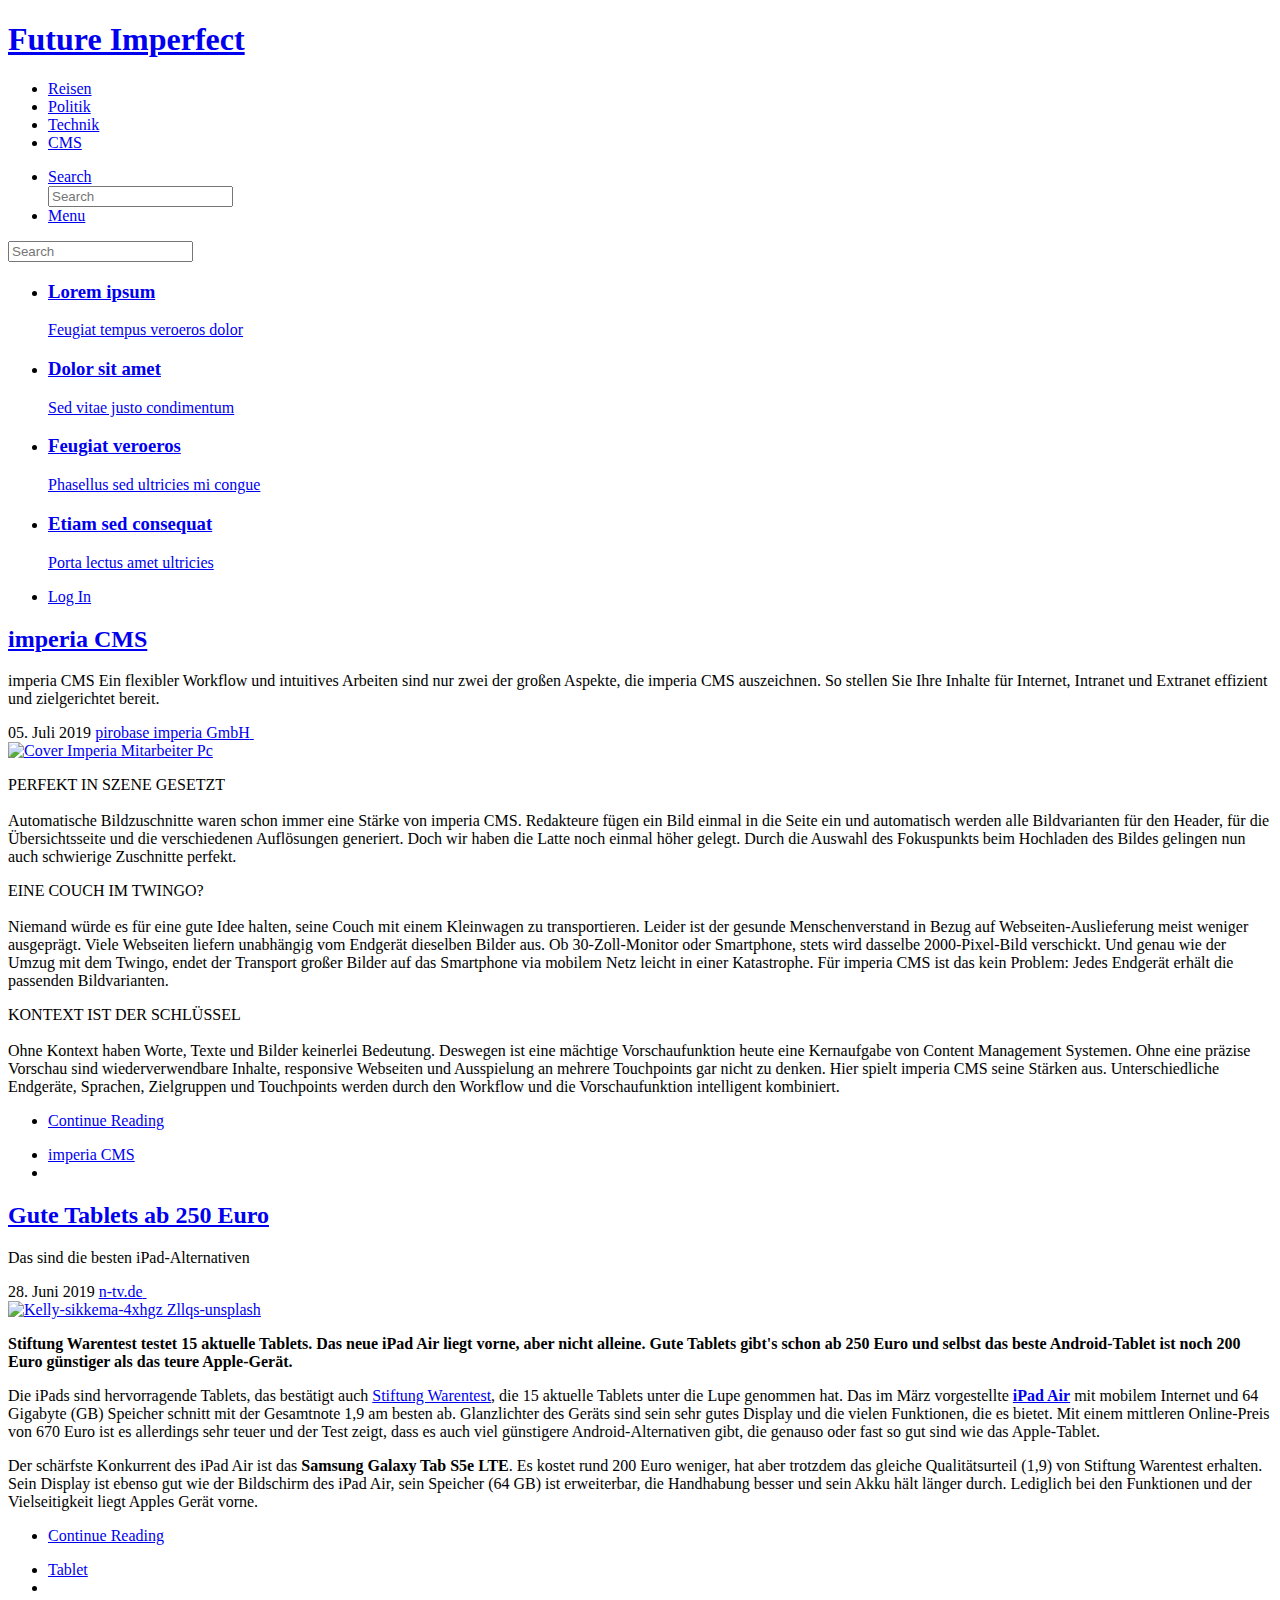
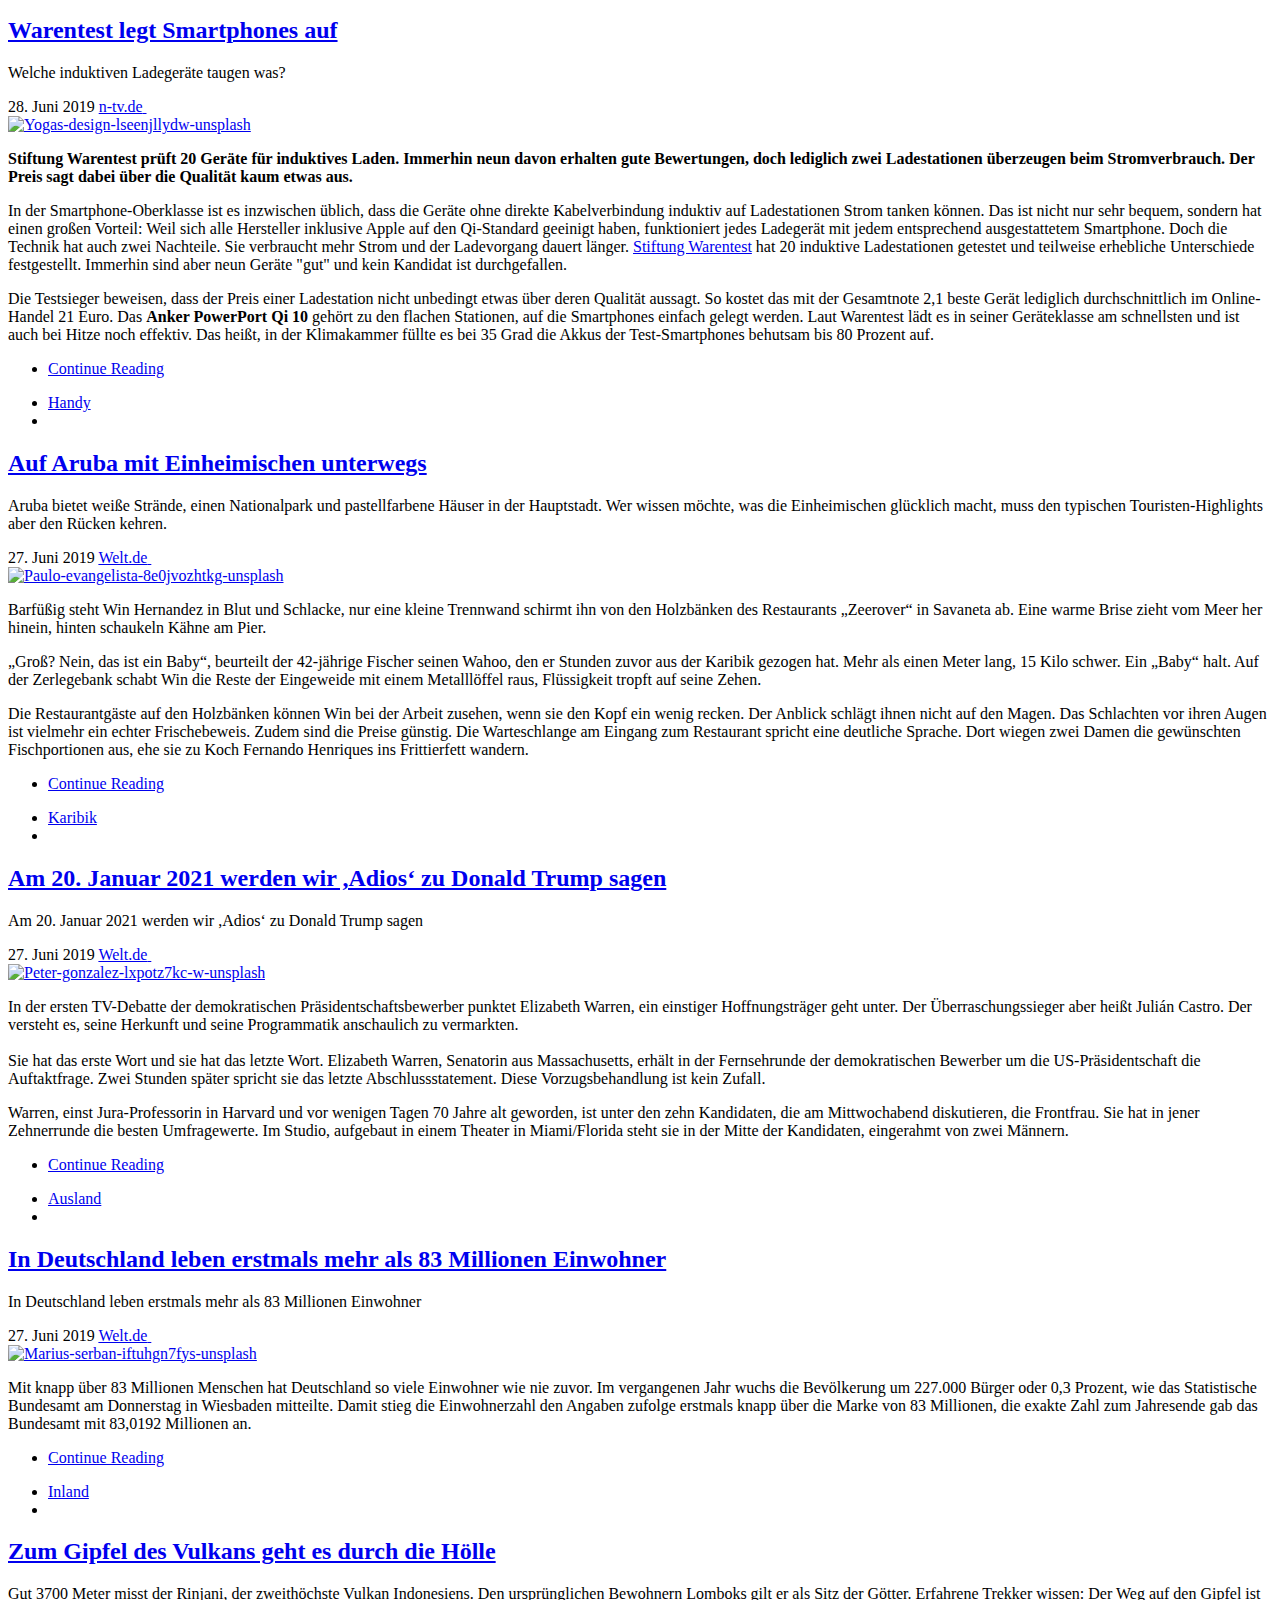
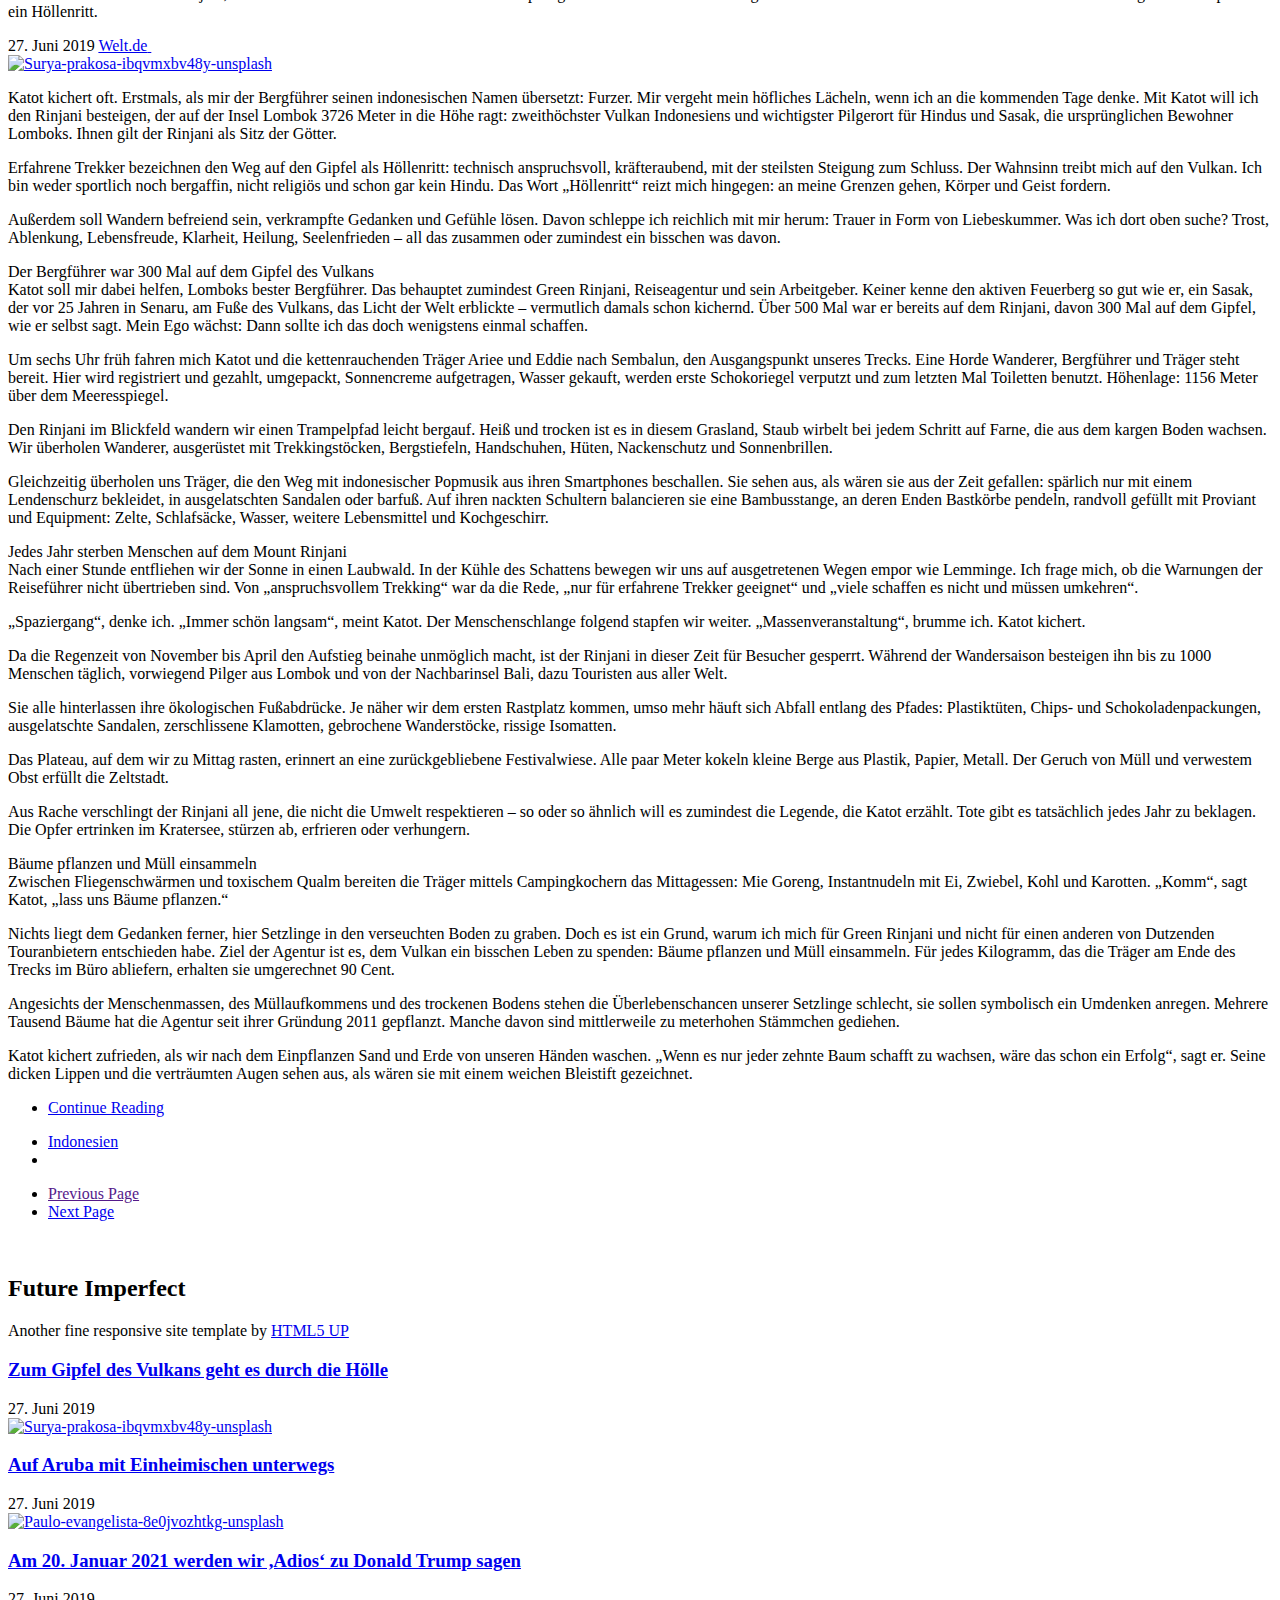
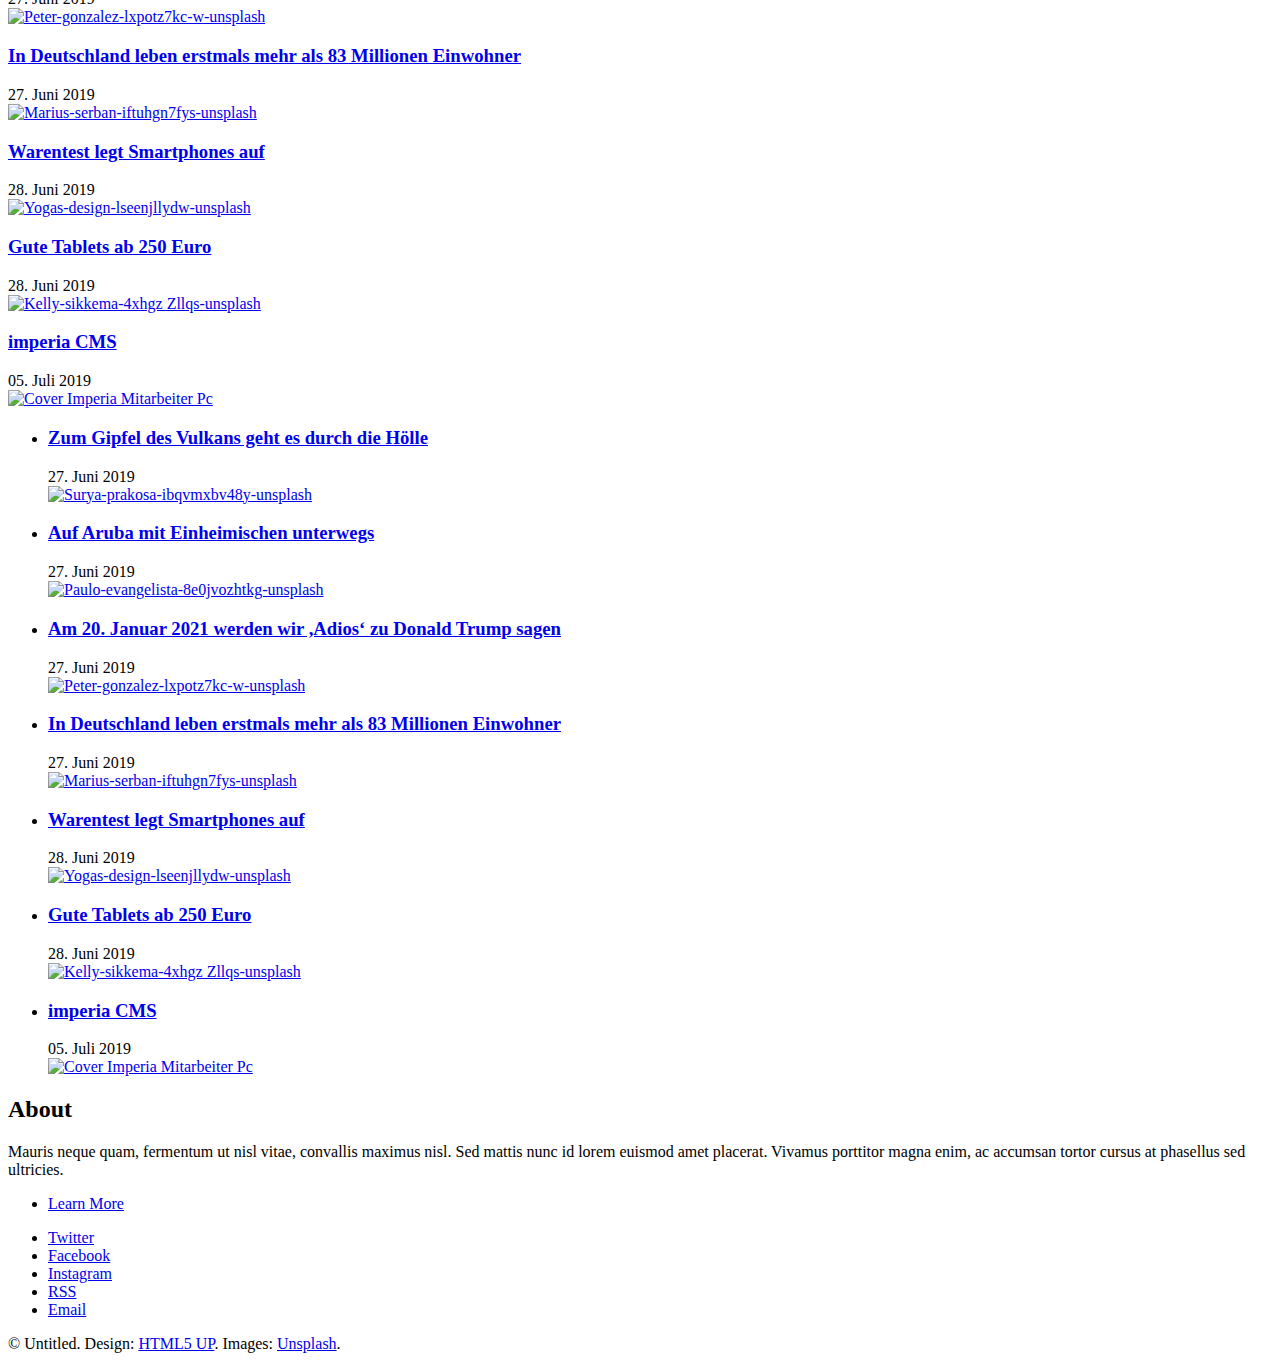
==== commit 284302d4: "fixed paths" ====
--- a/index.html
+++ b/index.html
@@ -11,8 +11,8 @@
     <title>Future Imperfect by HTML5 UP</title>
     <meta charset="utf-8" />
     <meta name="viewport" content="width=device-width, initial-scale=1, user-scalable=no" />
-    <link rel="stylesheet" href="/static/future-imperfect/assets/css/main.css" />
-    <link rel="stylesheet" href="/static/future-imperfect/assets/css/jquery.fancybox.css" />
+    <link rel="stylesheet" href="/futureimperfect-demo/static/future-imperfect/assets/css/main.css" />
+    <link rel="stylesheet" href="/futureimperfect-demo/static/future-imperfect/assets/css/jquery.fancybox.css" />
 
     <meta name="X-Imperia-Live-Info" content="757512c4-ac32-24c8-7817-a58f26c21bf1/2/3" />
 </head>
@@ -23,17 +23,17 @@
 	<!-- HEADER -->
 	<!-- Header -->
 <header id="header">
-    <h1><a href="/index.html">Future Imperfect</a></h1>
+    <h1><a href="/futureimperfect-demo/index.html">Future Imperfect</a></h1>
     <nav class="links">
         <ul>
             <!--__iACTIVE:WsaCGdL1w7NQSzcC9uj5Q-->
-    <li><a href="/reisen/index.html">Reisen</a></li>
-
-    <li><a href="/politik/index.html">Politik</a></li>
-
-    <li><a href="/technik/index.html">Technik</a></li>
-
-    <li><a href="/cms/index.html">CMS</a></li>
+    <li><a href="/futureimperfect-demo/reisen/index.html">Reisen</a></li>
+
+    <li><a href="/futureimperfect-demo/politik/index.html">Politik</a></li>
+
+    <li><a href="/futureimperfect-demo/technik/index.html">Technik</a></li>
+
+    <li><a href="/futureimperfect-demo/cms/index.html">CMS</a></li>
 <!--/__iACTIVE:WsaCGdL1w7NQSzcC9uj5Q-->
         </ul>
     </nav>
@@ -114,7 +114,7 @@
 		<article class="post">
 			<header>
 				<div class="title">
-					<h2><a href="/cms/imperia/000041.html">imperia CMS</a></h2>
+					<h2><a href="/futureimperfect-demo/cms/imperia/000041.html">imperia CMS</a></h2>
 					<p>imperia CMS Ein flexibler Workflow und intuitives Arbeiten sind nur zwei der großen Aspekte, die imperia CMS auszeichnen. So stellen Sie Ihre Inhalte für Internet, Intranet und Extranet effizient und zielgerichtet bereit.</p>
 				</div>
 
@@ -123,13 +123,13 @@
 					<time class="published">05. Juli 2019</time>
 					<a href="#" class="author">
 						<span class="name">pirobase imperia GmbH</span>
-						<img src="/static/future-imperfect/images/avatar.jpg" alt="" />
+						<img src="/futureimperfect-demo/static/future-imperfect/images/avatar.jpg" alt="" />
 					</a>
 				</div>
 			</header>
 
-			<a href="/cms/imperia/000041.html" class="image featured">
-				<img src="/mam/cms/fittosize_840_341_1037_280_85561495ed3176cb5e3eb2f589040151_cover_imperia_mitarbeiter_pc.jpg" alt="Cover Imperia Mitarbeiter Pc" />
+			<a href="/futureimperfect-demo/cms/imperia/000041.html" class="image featured">
+				<img src="/futureimperfect-demo/mam/cms/fittosize_840_341_1037_280_85561495ed3176cb5e3eb2f589040151_cover_imperia_mitarbeiter_pc.jpg" alt="Cover Imperia Mitarbeiter Pc" />
 			</a>
 
 			<p><p>PERFEKT IN SZENE GESETZT<br />
@@ -147,7 +147,7 @@
 
 			<footer>
 				<ul class="actions">
-					<li><a href="/cms/imperia/000041.html" class="button large">Continue Reading</a></li>
+					<li><a href="/futureimperfect-demo/cms/imperia/000041.html" class="button large">Continue Reading</a></li>
 				</ul>
 				<ul class="stats">
 					<li><a href="#" class="icon">imperia CMS</a></li>
@@ -159,7 +159,7 @@
 		<article class="post">
 			<header>
 				<div class="title">
-					<h2><a href="/technik/tablet/000032.html">Gute Tablets ab 250 Euro</a></h2>
+					<h2><a href="/futureimperfect-demo/technik/tablet/000032.html">Gute Tablets ab 250 Euro</a></h2>
 					<p>Das sind die besten iPad-Alternativen</p>
 				</div>
 
@@ -168,13 +168,13 @@
 					<time class="published">28. Juni 2019</time>
 					<a href="#" class="author">
 						<span class="name">n-tv.de</span>
-						<img src="/static/future-imperfect/images/avatar.jpg" alt="" />
+						<img src="/futureimperfect-demo/static/future-imperfect/images/avatar.jpg" alt="" />
 					</a>
 				</div>
 			</header>
 
-			<a href="/technik/tablet/000032.html" class="image featured">
-				<img src="/mam/technik/fittosize_840_341_882_957_9ee80fff6b815dd7e9abaea90f61c48d_kelly-sikkema-4xhgz_zllqs-unsplash.jpg" alt="Kelly-sikkema-4xhgz Zllqs-unsplash" />
+			<a href="/futureimperfect-demo/technik/tablet/000032.html" class="image featured">
+				<img src="/futureimperfect-demo/mam/technik/fittosize_840_341_882_957_9ee80fff6b815dd7e9abaea90f61c48d_kelly-sikkema-4xhgz_zllqs-unsplash.jpg" alt="Kelly-sikkema-4xhgz Zllqs-unsplash" />
 			</a>
 
 			<p><p><strong>Stiftung Warentest testet 15 aktuelle Tablets. Das neue iPad Air liegt vorne, aber nicht alleine. Gute Tablets gibt&#39;s schon ab 250 Euro und selbst das beste Android-Tablet ist noch 200 Euro g&uuml;nstiger als das teure Apple-Ger&auml;t.</strong></p>
@@ -186,7 +186,7 @@
 
 			<footer>
 				<ul class="actions">
-					<li><a href="/technik/tablet/000032.html" class="button large">Continue Reading</a></li>
+					<li><a href="/futureimperfect-demo/technik/tablet/000032.html" class="button large">Continue Reading</a></li>
 				</ul>
 				<ul class="stats">
 					<li><a href="#" class="icon">Tablet</a></li>
@@ -198,7 +198,7 @@
 		<article class="post">
 			<header>
 				<div class="title">
-					<h2><a href="/technik/handy/000031.html">Warentest legt Smartphones auf</a></h2>
+					<h2><a href="/futureimperfect-demo/technik/handy/000031.html">Warentest legt Smartphones auf</a></h2>
 					<p>Welche induktiven Ladegeräte taugen was?</p>
 				</div>
 
@@ -207,13 +207,13 @@
 					<time class="published">28. Juni 2019</time>
 					<a href="#" class="author">
 						<span class="name">n-tv.de</span>
-						<img src="/static/future-imperfect/images/avatar.jpg" alt="" />
+						<img src="/futureimperfect-demo/static/future-imperfect/images/avatar.jpg" alt="" />
 					</a>
 				</div>
 			</header>
 
-			<a href="/technik/handy/000031.html" class="image featured">
-				<img src="/mam/technik/fittosize_840_341_199_112_da4917b2e12d809783fb2f585028aa3f_yogas-design-lseenjllydw-unsplash.jpg" alt="Yogas-design-lseenjllydw-unsplash" />
+			<a href="/futureimperfect-demo/technik/handy/000031.html" class="image featured">
+				<img src="/futureimperfect-demo/mam/technik/fittosize_840_341_199_112_da4917b2e12d809783fb2f585028aa3f_yogas-design-lseenjllydw-unsplash.jpg" alt="Yogas-design-lseenjllydw-unsplash" />
 			</a>
 
 			<p><p><strong>Stiftung Warentest pr&uuml;ft 20 Ger&auml;te f&uuml;r induktives Laden. Immerhin neun davon erhalten gute Bewertungen, doch lediglich zwei Ladestationen &uuml;berzeugen beim Stromverbrauch. Der Preis sagt dabei &uuml;ber die Qualit&auml;t kaum etwas aus.</strong></p>
@@ -225,7 +225,7 @@
 
 			<footer>
 				<ul class="actions">
-					<li><a href="/technik/handy/000031.html" class="button large">Continue Reading</a></li>
+					<li><a href="/futureimperfect-demo/technik/handy/000031.html" class="button large">Continue Reading</a></li>
 				</ul>
 				<ul class="stats">
 					<li><a href="#" class="icon">Handy</a></li>
@@ -237,7 +237,7 @@
 		<article class="post">
 			<header>
 				<div class="title">
-					<h2><a href="/reisen/karibik/000024.html">Auf Aruba mit Einheimischen unterwegs</a></h2>
+					<h2><a href="/futureimperfect-demo/reisen/karibik/000024.html">Auf Aruba mit Einheimischen unterwegs</a></h2>
 					<p>Aruba bietet weiße Strände, einen Nationalpark und pastellfarbene Häuser in der Hauptstadt. Wer wissen möchte, was die Einheimischen glücklich macht, muss den typischen Touristen-Highlights aber den Rücken kehren.</p>
 				</div>
 
@@ -246,13 +246,13 @@
 					<time class="published">27. Juni 2019</time>
 					<a href="#" class="author">
 						<span class="name">Welt.de</span>
-						<img src="/static/future-imperfect/images/avatar.jpg" alt="" />
+						<img src="/futureimperfect-demo/static/future-imperfect/images/avatar.jpg" alt="" />
 					</a>
 				</div>
 			</header>
 
-			<a href="/reisen/karibik/000024.html" class="image featured">
-				<img src="/mam/reisen/fittosize_840_341_199_132_f3feace712c4e3904532fb6fe67a0add_paulo-evangelista-8e0jvozhtkg-unsplash.jpg" alt="Paulo-evangelista-8e0jvozhtkg-unsplash" />
+			<a href="/futureimperfect-demo/reisen/karibik/000024.html" class="image featured">
+				<img src="/futureimperfect-demo/mam/reisen/fittosize_840_341_199_132_f3feace712c4e3904532fb6fe67a0add_paulo-evangelista-8e0jvozhtkg-unsplash.jpg" alt="Paulo-evangelista-8e0jvozhtkg-unsplash" />
 			</a>
 
 			<p><p>Barf&uuml;&szlig;ig steht Win Hernandez in Blut und Schlacke, nur eine kleine Trennwand schirmt ihn von den Holzb&auml;nken des Restaurants &bdquo;Zeerover&ldquo; in Savaneta ab. Eine warme Brise zieht vom Meer her hinein, hinten schaukeln K&auml;hne am Pier.</p>
@@ -264,7 +264,7 @@
 
 			<footer>
 				<ul class="actions">
-					<li><a href="/reisen/karibik/000024.html" class="button large">Continue Reading</a></li>
+					<li><a href="/futureimperfect-demo/reisen/karibik/000024.html" class="button large">Continue Reading</a></li>
 				</ul>
 				<ul class="stats">
 					<li><a href="#" class="icon">Karibik</a></li>
@@ -276,7 +276,7 @@
 		<article class="post">
 			<header>
 				<div class="title">
-					<h2><a href="/politik/ausland/000018.html">Am 20. Januar 2021 werden wir ,Adios‘ zu Donald Trump sagen</a></h2>
+					<h2><a href="/futureimperfect-demo/politik/ausland/000018.html">Am 20. Januar 2021 werden wir ,Adios‘ zu Donald Trump sagen</a></h2>
 					<p>Am 20. Januar 2021 werden wir ,Adios‘ zu Donald Trump sagen</p>
 				</div>
 
@@ -285,13 +285,13 @@
 					<time class="published">27. Juni 2019</time>
 					<a href="#" class="author">
 						<span class="name">Welt.de</span>
-						<img src="/static/future-imperfect/images/avatar.jpg" alt="" />
+						<img src="/futureimperfect-demo/static/future-imperfect/images/avatar.jpg" alt="" />
 					</a>
 				</div>
 			</header>
 
-			<a href="/politik/ausland/000018.html" class="image featured">
-				<img src="/mam/politik/fittosize_840_341_2227_1602_8baea750b72f1f60de6e29a4b74f1041_peter-gonzalez-lxpotz7kc-w-unsplash.jpg" alt="Peter-gonzalez-lxpotz7kc-w-unsplash" />
+			<a href="/futureimperfect-demo/politik/ausland/000018.html" class="image featured">
+				<img src="/futureimperfect-demo/mam/politik/fittosize_840_341_2227_1602_8baea750b72f1f60de6e29a4b74f1041_peter-gonzalez-lxpotz7kc-w-unsplash.jpg" alt="Peter-gonzalez-lxpotz7kc-w-unsplash" />
 			</a>
 
 			<p><p>In der ersten TV-Debatte der demokratischen Pr&auml;sidentschaftsbewerber punktet Elizabeth Warren, ein einstiger Hoffnungstr&auml;ger geht unter. Der &Uuml;berraschungssieger aber hei&szlig;t Juli&aacute;n Castro. Der versteht es, seine Herkunft und seine Programmatik anschaulich zu vermarkten.<br />
@@ -303,7 +303,7 @@
 
 			<footer>
 				<ul class="actions">
-					<li><a href="/politik/ausland/000018.html" class="button large">Continue Reading</a></li>
+					<li><a href="/futureimperfect-demo/politik/ausland/000018.html" class="button large">Continue Reading</a></li>
 				</ul>
 				<ul class="stats">
 					<li><a href="#" class="icon">Ausland</a></li>
@@ -315,7 +315,7 @@
 		<article class="post">
 			<header>
 				<div class="title">
-					<h2><a href="/politik/inland/000017.html">In Deutschland leben erstmals mehr als 83 Millionen Einwohner</a></h2>
+					<h2><a href="/futureimperfect-demo/politik/inland/000017.html">In Deutschland leben erstmals mehr als 83 Millionen Einwohner</a></h2>
 					<p>In Deutschland leben erstmals mehr als 83 Millionen Einwohner</p>
 				</div>
 
@@ -324,13 +324,13 @@
 					<time class="published">27. Juni 2019</time>
 					<a href="#" class="author">
 						<span class="name">Welt.de</span>
-						<img src="/static/future-imperfect/images/avatar.jpg" alt="" />
+						<img src="/futureimperfect-demo/static/future-imperfect/images/avatar.jpg" alt="" />
 					</a>
 				</div>
 			</header>
 
-			<a href="/politik/inland/000017.html" class="image featured">
-				<img src="/mam/politik/fittosize_840_341_2619_1102_46ba2c659a2278027b444e75c1e4207a_marius-serban-iftuhgn7fys-unsplash.jpg" alt="Marius-serban-iftuhgn7fys-unsplash" />
+			<a href="/futureimperfect-demo/politik/inland/000017.html" class="image featured">
+				<img src="/futureimperfect-demo/mam/politik/fittosize_840_341_2619_1102_46ba2c659a2278027b444e75c1e4207a_marius-serban-iftuhgn7fys-unsplash.jpg" alt="Marius-serban-iftuhgn7fys-unsplash" />
 			</a>
 
 			<p><p>Mit knapp &uuml;ber 83 Millionen Menschen hat Deutschland so viele Einwohner wie nie zuvor. Im vergangenen Jahr wuchs die Bev&ouml;lkerung um 227.000 B&uuml;rger oder 0,3 Prozent, wie das Statistische Bundesamt am Donnerstag in Wiesbaden mitteilte. Damit stieg die Einwohnerzahl den Angaben zufolge erstmals knapp &uuml;ber die Marke von 83 Millionen, die exakte Zahl zum Jahresende gab das Bundesamt mit 83,0192 Millionen an.</p>
@@ -338,7 +338,7 @@
 
 			<footer>
 				<ul class="actions">
-					<li><a href="/politik/inland/000017.html" class="button large">Continue Reading</a></li>
+					<li><a href="/futureimperfect-demo/politik/inland/000017.html" class="button large">Continue Reading</a></li>
 				</ul>
 				<ul class="stats">
 					<li><a href="#" class="icon">Inland</a></li>
@@ -350,7 +350,7 @@
 		<article class="post">
 			<header>
 				<div class="title">
-					<h2><a href="/reisen/indonesien/000005.html">Zum Gipfel des Vulkans geht es durch die Hölle</a></h2>
+					<h2><a href="/futureimperfect-demo/reisen/indonesien/000005.html">Zum Gipfel des Vulkans geht es durch die Hölle</a></h2>
 					<p>Gut 3700 Meter misst der Rinjani, der zweithöchste Vulkan Indonesiens. Den ursprünglichen Bewohnern Lomboks gilt er als Sitz der Götter. Erfahrene Trekker wissen: Der Weg auf den Gipfel ist ein Höllenritt.</p>
 				</div>
 
@@ -359,13 +359,13 @@
 					<time class="published">27. Juni 2019</time>
 					<a href="#" class="author">
 						<span class="name">Welt.de</span>
-						<img src="/static/future-imperfect/images/avatar.jpg" alt="" />
+						<img src="/futureimperfect-demo/static/future-imperfect/images/avatar.jpg" alt="" />
 					</a>
 				</div>
 			</header>
 
-			<a href="/reisen/indonesien/000005.html" class="image featured">
-				<img src="/mam/reisen/fittosize_840_341_3418_1369_e24bb79bdc9931269725663fb9c79edb_surya-prakosa-ibqvmxbv48y-unsplash.jpg" alt="Surya-prakosa-ibqvmxbv48y-unsplash" />
+			<a href="/futureimperfect-demo/reisen/indonesien/000005.html" class="image featured">
+				<img src="/futureimperfect-demo/mam/reisen/fittosize_840_341_3418_1369_e24bb79bdc9931269725663fb9c79edb_surya-prakosa-ibqvmxbv48y-unsplash.jpg" alt="Surya-prakosa-ibqvmxbv48y-unsplash" />
 			</a>
 
 			<p><p>Katot kichert oft. Erstmals, als mir der Bergf&uuml;hrer seinen indonesischen Namen &uuml;bersetzt: Furzer. Mir vergeht mein h&ouml;fliches L&auml;cheln, wenn ich an die kommenden Tage denke. Mit Katot will ich den Rinjani besteigen, der auf der Insel Lombok 3726 Meter in die H&ouml;he ragt: zweith&ouml;chster Vulkan Indonesiens und wichtigster Pilgerort f&uuml;r Hindus und Sasak, die urspr&uuml;nglichen Bewohner Lomboks. Ihnen gilt der Rinjani als Sitz der G&ouml;tter.</p>
@@ -408,7 +408,7 @@
 
 			<footer>
 				<ul class="actions">
-					<li><a href="/reisen/indonesien/000005.html" class="button large">Continue Reading</a></li>
+					<li><a href="/futureimperfect-demo/reisen/indonesien/000005.html" class="button large">Continue Reading</a></li>
 				</ul>
 				<ul class="stats">
 					<li><a href="#" class="icon">Indonesien</a></li>
@@ -431,7 +431,7 @@
 
 		<!-- Intro -->
 		<section id="intro">
-			<a href="#" class="logo"><img src="/static/future-imperfect/images/logo.jpg" alt="" /></a>
+			<a href="#" class="logo"><img src="/futureimperfect-demo/static/future-imperfect/images/logo.jpg" alt="" /></a>
 			<header>
 				<h2>Future Imperfect</h2>
 				<p>Another fine responsive site template by <a href="http://html5up.net">HTML5 UP</a></p>
@@ -446,85 +446,85 @@
 				<!--__iACTIVE:tgMRfEep3kIyiWRIHThA-->
 		<article class="mini-post">
 			<header>
-				<h3><a href="/reisen/indonesien/000005.html">Zum Gipfel des Vulkans geht es durch die Hölle</a></h3>
+				<h3><a href="/futureimperfect-demo/reisen/indonesien/000005.html">Zum Gipfel des Vulkans geht es durch die Hölle</a></h3>
 				<time class="published">27. Juni 2019</time>
-				<a href="#" class="author"><img src="/static/future-imperfect/images/avatar.jpg" alt="" /></a>
-			</header>
-
-			<a href="/reisen/indonesien/000005.html" class="image">
-				<img src="/mam/reisen/surya-prakosa-ibqvmxbv48y-unsplash.jpg" alt="Surya-prakosa-ibqvmxbv48y-unsplash" />
+				<a href="#" class="author"><img src="/futureimperfect-demo/static/future-imperfect/images/avatar.jpg" alt="" /></a>
+			</header>
+
+			<a href="/futureimperfect-demo/reisen/indonesien/000005.html" class="image">
+				<img src="/futureimperfect-demo/mam/reisen/surya-prakosa-ibqvmxbv48y-unsplash.jpg" alt="Surya-prakosa-ibqvmxbv48y-unsplash" />
 			</a>
 		</article>
 		
 		<article class="mini-post">
 			<header>
-				<h3><a href="/reisen/karibik/000024.html">Auf Aruba mit Einheimischen unterwegs</a></h3>
+				<h3><a href="/futureimperfect-demo/reisen/karibik/000024.html">Auf Aruba mit Einheimischen unterwegs</a></h3>
 				<time class="published">27. Juni 2019</time>
-				<a href="#" class="author"><img src="/static/future-imperfect/images/avatar.jpg" alt="" /></a>
-			</header>
-
-			<a href="/reisen/karibik/000024.html" class="image">
-				<img src="/mam/reisen/paulo-evangelista-8e0jvozhtkg-unsplash.jpg" alt="Paulo-evangelista-8e0jvozhtkg-unsplash" />
+				<a href="#" class="author"><img src="/futureimperfect-demo/static/future-imperfect/images/avatar.jpg" alt="" /></a>
+			</header>
+
+			<a href="/futureimperfect-demo/reisen/karibik/000024.html" class="image">
+				<img src="/futureimperfect-demo/mam/reisen/paulo-evangelista-8e0jvozhtkg-unsplash.jpg" alt="Paulo-evangelista-8e0jvozhtkg-unsplash" />
 			</a>
 		</article>
 		
 		<article class="mini-post">
 			<header>
-				<h3><a href="/politik/ausland/000018.html">Am 20. Januar 2021 werden wir ,Adios‘ zu Donald Trump sagen</a></h3>
+				<h3><a href="/futureimperfect-demo/politik/ausland/000018.html">Am 20. Januar 2021 werden wir ,Adios‘ zu Donald Trump sagen</a></h3>
 				<time class="published">27. Juni 2019</time>
-				<a href="#" class="author"><img src="/static/future-imperfect/images/avatar.jpg" alt="" /></a>
-			</header>
-
-			<a href="/politik/ausland/000018.html" class="image">
-				<img src="/mam/politik/peter-gonzalez-lxpotz7kc-w-unsplash.jpg" alt="Peter-gonzalez-lxpotz7kc-w-unsplash" />
+				<a href="#" class="author"><img src="/futureimperfect-demo/static/future-imperfect/images/avatar.jpg" alt="" /></a>
+			</header>
+
+			<a href="/futureimperfect-demo/politik/ausland/000018.html" class="image">
+				<img src="/futureimperfect-demo/mam/politik/peter-gonzalez-lxpotz7kc-w-unsplash.jpg" alt="Peter-gonzalez-lxpotz7kc-w-unsplash" />
 			</a>
 		</article>
 		
 		<article class="mini-post">
 			<header>
-				<h3><a href="/politik/inland/000017.html">In Deutschland leben erstmals mehr als 83 Millionen Einwohner</a></h3>
+				<h3><a href="/futureimperfect-demo/politik/inland/000017.html">In Deutschland leben erstmals mehr als 83 Millionen Einwohner</a></h3>
 				<time class="published">27. Juni 2019</time>
-				<a href="#" class="author"><img src="/static/future-imperfect/images/avatar.jpg" alt="" /></a>
-			</header>
-
-			<a href="/politik/inland/000017.html" class="image">
-				<img src="/mam/politik/marius-serban-iftuhgn7fys-unsplash.jpg" alt="Marius-serban-iftuhgn7fys-unsplash" />
+				<a href="#" class="author"><img src="/futureimperfect-demo/static/future-imperfect/images/avatar.jpg" alt="" /></a>
+			</header>
+
+			<a href="/futureimperfect-demo/politik/inland/000017.html" class="image">
+				<img src="/futureimperfect-demo/mam/politik/marius-serban-iftuhgn7fys-unsplash.jpg" alt="Marius-serban-iftuhgn7fys-unsplash" />
 			</a>
 		</article>
 		
 		<article class="mini-post">
 			<header>
-				<h3><a href="/technik/handy/000031.html">Warentest legt Smartphones auf</a></h3>
+				<h3><a href="/futureimperfect-demo/technik/handy/000031.html">Warentest legt Smartphones auf</a></h3>
 				<time class="published">28. Juni 2019</time>
-				<a href="#" class="author"><img src="/static/future-imperfect/images/avatar.jpg" alt="" /></a>
-			</header>
-
-			<a href="/technik/handy/000031.html" class="image">
-				<img src="/mam/technik/yogas-design-lseenjllydw-unsplash.jpg" alt="Yogas-design-lseenjllydw-unsplash" />
+				<a href="#" class="author"><img src="/futureimperfect-demo/static/future-imperfect/images/avatar.jpg" alt="" /></a>
+			</header>
+
+			<a href="/futureimperfect-demo/technik/handy/000031.html" class="image">
+				<img src="/futureimperfect-demo/mam/technik/yogas-design-lseenjllydw-unsplash.jpg" alt="Yogas-design-lseenjllydw-unsplash" />
 			</a>
 		</article>
 		
 		<article class="mini-post">
 			<header>
-				<h3><a href="/technik/tablet/000032.html">Gute Tablets ab 250 Euro</a></h3>
+				<h3><a href="/futureimperfect-demo/technik/tablet/000032.html">Gute Tablets ab 250 Euro</a></h3>
 				<time class="published">28. Juni 2019</time>
-				<a href="#" class="author"><img src="/static/future-imperfect/images/avatar.jpg" alt="" /></a>
-			</header>
-
-			<a href="/technik/tablet/000032.html" class="image">
-				<img src="/mam/technik/kelly-sikkema-4xhgz_zllqs-unsplash.jpg" alt="Kelly-sikkema-4xhgz Zllqs-unsplash" />
+				<a href="#" class="author"><img src="/futureimperfect-demo/static/future-imperfect/images/avatar.jpg" alt="" /></a>
+			</header>
+
+			<a href="/futureimperfect-demo/technik/tablet/000032.html" class="image">
+				<img src="/futureimperfect-demo/mam/technik/kelly-sikkema-4xhgz_zllqs-unsplash.jpg" alt="Kelly-sikkema-4xhgz Zllqs-unsplash" />
 			</a>
 		</article>
 		
 		<article class="mini-post">
 			<header>
-				<h3><a href="/cms/imperia/000041.html">imperia CMS</a></h3>
+				<h3><a href="/futureimperfect-demo/cms/imperia/000041.html">imperia CMS</a></h3>
 				<time class="published">05. Juli 2019</time>
-				<a href="#" class="author"><img src="/static/future-imperfect/images/avatar.jpg" alt="" /></a>
-			</header>
-
-			<a href="/cms/imperia/000041.html" class="image">
-				<img src="/mam/cms/fittosize_840_341_1037_280_85561495ed3176cb5e3eb2f589040151_cover_imperia_mitarbeiter_pc.jpg" alt="Cover Imperia Mitarbeiter Pc" />
+				<a href="#" class="author"><img src="/futureimperfect-demo/static/future-imperfect/images/avatar.jpg" alt="" /></a>
+			</header>
+
+			<a href="/futureimperfect-demo/cms/imperia/000041.html" class="image">
+				<img src="/futureimperfect-demo/mam/cms/fittosize_840_341_1037_280_85561495ed3176cb5e3eb2f589040151_cover_imperia_mitarbeiter_pc.jpg" alt="Cover Imperia Mitarbeiter Pc" />
 			</a>
 		</article>
 		<!--/__iACTIVE:tgMRfEep3kIyiWRIHThA-->
@@ -539,70 +539,70 @@
 		<li>
 			<article>
 				<header>
-					<h3><a href="/reisen/indonesien/000005.html">Zum Gipfel des Vulkans geht es durch die Hölle</a></h3>
+					<h3><a href="/futureimperfect-demo/reisen/indonesien/000005.html">Zum Gipfel des Vulkans geht es durch die Hölle</a></h3>
 					<time class="published">27. Juni 2019</time>
 				</header>
-				<a href="/reisen/indonesien/000005.html" class="image"><img src="/mam/reisen/fittosize_351_176_3418_1369_9367608933e32fc43f88ba4cc7931db8_surya-prakosa-ibqvmxbv48y-unsplash.jpg" alt="Surya-prakosa-ibqvmxbv48y-unsplash" /></a>
+				<a href="/futureimperfect-demo/reisen/indonesien/000005.html" class="image"><img src="/futureimperfect-demo/mam/reisen/fittosize_351_176_3418_1369_9367608933e32fc43f88ba4cc7931db8_surya-prakosa-ibqvmxbv48y-unsplash.jpg" alt="Surya-prakosa-ibqvmxbv48y-unsplash" /></a>
 			</article>
 		</li>
 		
 		<li>
 			<article>
 				<header>
-					<h3><a href="/reisen/karibik/000024.html">Auf Aruba mit Einheimischen unterwegs</a></h3>
+					<h3><a href="/futureimperfect-demo/reisen/karibik/000024.html">Auf Aruba mit Einheimischen unterwegs</a></h3>
 					<time class="published">27. Juni 2019</time>
 				</header>
-				<a href="/reisen/karibik/000024.html" class="image"><img src="/mam/reisen/fittosize_351_176_199_132_6e688da5343e6fc3c5bccceffb565b56_paulo-evangelista-8e0jvozhtkg-unsplash.jpg" alt="Paulo-evangelista-8e0jvozhtkg-unsplash" /></a>
+				<a href="/futureimperfect-demo/reisen/karibik/000024.html" class="image"><img src="/futureimperfect-demo/mam/reisen/fittosize_351_176_199_132_6e688da5343e6fc3c5bccceffb565b56_paulo-evangelista-8e0jvozhtkg-unsplash.jpg" alt="Paulo-evangelista-8e0jvozhtkg-unsplash" /></a>
 			</article>
 		</li>
 		
 		<li>
 			<article>
 				<header>
-					<h3><a href="/politik/ausland/000018.html">Am 20. Januar 2021 werden wir ,Adios‘ zu Donald Trump sagen</a></h3>
+					<h3><a href="/futureimperfect-demo/politik/ausland/000018.html">Am 20. Januar 2021 werden wir ,Adios‘ zu Donald Trump sagen</a></h3>
 					<time class="published">27. Juni 2019</time>
 				</header>
-				<a href="/politik/ausland/000018.html" class="image"><img src="/mam/politik/fittosize_351_176_2227_1602_2b684258298f22cf7fcd3047cf7de1f4_peter-gonzalez-lxpotz7kc-w-unsplash.jpg" alt="Peter-gonzalez-lxpotz7kc-w-unsplash" /></a>
+				<a href="/futureimperfect-demo/politik/ausland/000018.html" class="image"><img src="/futureimperfect-demo/mam/politik/fittosize_351_176_2227_1602_2b684258298f22cf7fcd3047cf7de1f4_peter-gonzalez-lxpotz7kc-w-unsplash.jpg" alt="Peter-gonzalez-lxpotz7kc-w-unsplash" /></a>
 			</article>
 		</li>
 		
 		<li>
 			<article>
 				<header>
-					<h3><a href="/politik/inland/000017.html">In Deutschland leben erstmals mehr als 83 Millionen Einwohner</a></h3>
+					<h3><a href="/futureimperfect-demo/politik/inland/000017.html">In Deutschland leben erstmals mehr als 83 Millionen Einwohner</a></h3>
 					<time class="published">27. Juni 2019</time>
 				</header>
-				<a href="/politik/inland/000017.html" class="image"><img src="/mam/politik/fittosize_351_176_2619_1102_7b17081f83ec3bd8e6c95209d40bd078_marius-serban-iftuhgn7fys-unsplash.jpg" alt="Marius-serban-iftuhgn7fys-unsplash" /></a>
+				<a href="/futureimperfect-demo/politik/inland/000017.html" class="image"><img src="/futureimperfect-demo/mam/politik/fittosize_351_176_2619_1102_7b17081f83ec3bd8e6c95209d40bd078_marius-serban-iftuhgn7fys-unsplash.jpg" alt="Marius-serban-iftuhgn7fys-unsplash" /></a>
 			</article>
 		</li>
 		
 		<li>
 			<article>
 				<header>
-					<h3><a href="/technik/handy/000031.html">Warentest legt Smartphones auf</a></h3>
+					<h3><a href="/futureimperfect-demo/technik/handy/000031.html">Warentest legt Smartphones auf</a></h3>
 					<time class="published">28. Juni 2019</time>
 				</header>
-				<a href="/technik/handy/000031.html" class="image"><img src="/mam/technik/fittosize_351_176_199_112_297d7076a8afdc98b60a9ff19b2fc82a_yogas-design-lseenjllydw-unsplash.jpg" alt="Yogas-design-lseenjllydw-unsplash" /></a>
+				<a href="/futureimperfect-demo/technik/handy/000031.html" class="image"><img src="/futureimperfect-demo/mam/technik/fittosize_351_176_199_112_297d7076a8afdc98b60a9ff19b2fc82a_yogas-design-lseenjllydw-unsplash.jpg" alt="Yogas-design-lseenjllydw-unsplash" /></a>
 			</article>
 		</li>
 		
 		<li>
 			<article>
 				<header>
-					<h3><a href="/technik/tablet/000032.html">Gute Tablets ab 250 Euro</a></h3>
+					<h3><a href="/futureimperfect-demo/technik/tablet/000032.html">Gute Tablets ab 250 Euro</a></h3>
 					<time class="published">28. Juni 2019</time>
 				</header>
-				<a href="/technik/tablet/000032.html" class="image"><img src="/mam/technik/fittosize_351_176_882_957_a7c801ebefc73c982a59346f9f4a3ad0_kelly-sikkema-4xhgz_zllqs-unsplash.jpg" alt="Kelly-sikkema-4xhgz Zllqs-unsplash" /></a>
+				<a href="/futureimperfect-demo/technik/tablet/000032.html" class="image"><img src="/futureimperfect-demo/mam/technik/fittosize_351_176_882_957_a7c801ebefc73c982a59346f9f4a3ad0_kelly-sikkema-4xhgz_zllqs-unsplash.jpg" alt="Kelly-sikkema-4xhgz Zllqs-unsplash" /></a>
 			</article>
 		</li>
 		
 		<li>
 			<article>
 				<header>
-					<h3><a href="/cms/imperia/000041.html">imperia CMS</a></h3>
+					<h3><a href="/futureimperfect-demo/cms/imperia/000041.html">imperia CMS</a></h3>
 					<time class="published">05. Juli 2019</time>
 				</header>
-				<a href="/cms/imperia/000041.html" class="image"><img src="/mam/cms/fittosize_351_176_1037_280_a95ff8d842c779ff69ddaaf5228d6d75_cover_imperia_mitarbeiter_pc.jpg" alt="Cover Imperia Mitarbeiter Pc" /></a>
+				<a href="/futureimperfect-demo/cms/imperia/000041.html" class="image"><img src="/futureimperfect-demo/mam/cms/fittosize_351_176_1037_280_a95ff8d842c779ff69ddaaf5228d6d75_cover_imperia_mitarbeiter_pc.jpg" alt="Cover Imperia Mitarbeiter Pc" /></a>
 			</article>
 		</li>
 		<!--/__iACTIVE:v46E4aK4Qz4doFXJDtEClA-->
@@ -634,12 +634,12 @@
 </div>
 
 <!-- Scripts -->
-    <script src="/static/future-imperfect/assets/js/jquery.min.js"></script>
-    <script src="/static/future-imperfect/assets/js/browser.min.js"></script>
-    <script src="/static/future-imperfect/assets/js/breakpoints.min.js"></script>
-    <script src="/static/future-imperfect/assets/js/util.js"></script>
-    <script src="/static/future-imperfect/assets/js/main.js"></script>
-    <script src="/static/future-imperfect/assets/js/jquery.fancybox.js"></script>
+    <script src="/futureimperfect-demo/static/future-imperfect/assets/js/jquery.min.js"></script>
+    <script src="/futureimperfect-demo/static/future-imperfect/assets/js/browser.min.js"></script>
+    <script src="/futureimperfect-demo/static/future-imperfect/assets/js/breakpoints.min.js"></script>
+    <script src="/futureimperfect-demo/static/future-imperfect/assets/js/util.js"></script>
+    <script src="/futureimperfect-demo/static/future-imperfect/assets/js/main.js"></script>
+    <script src="/futureimperfect-demo/static/future-imperfect/assets/js/jquery.fancybox.js"></script>
     <script async src="https://just-comments.com/w.js"></script>
 
     <script type="text/javascript">
